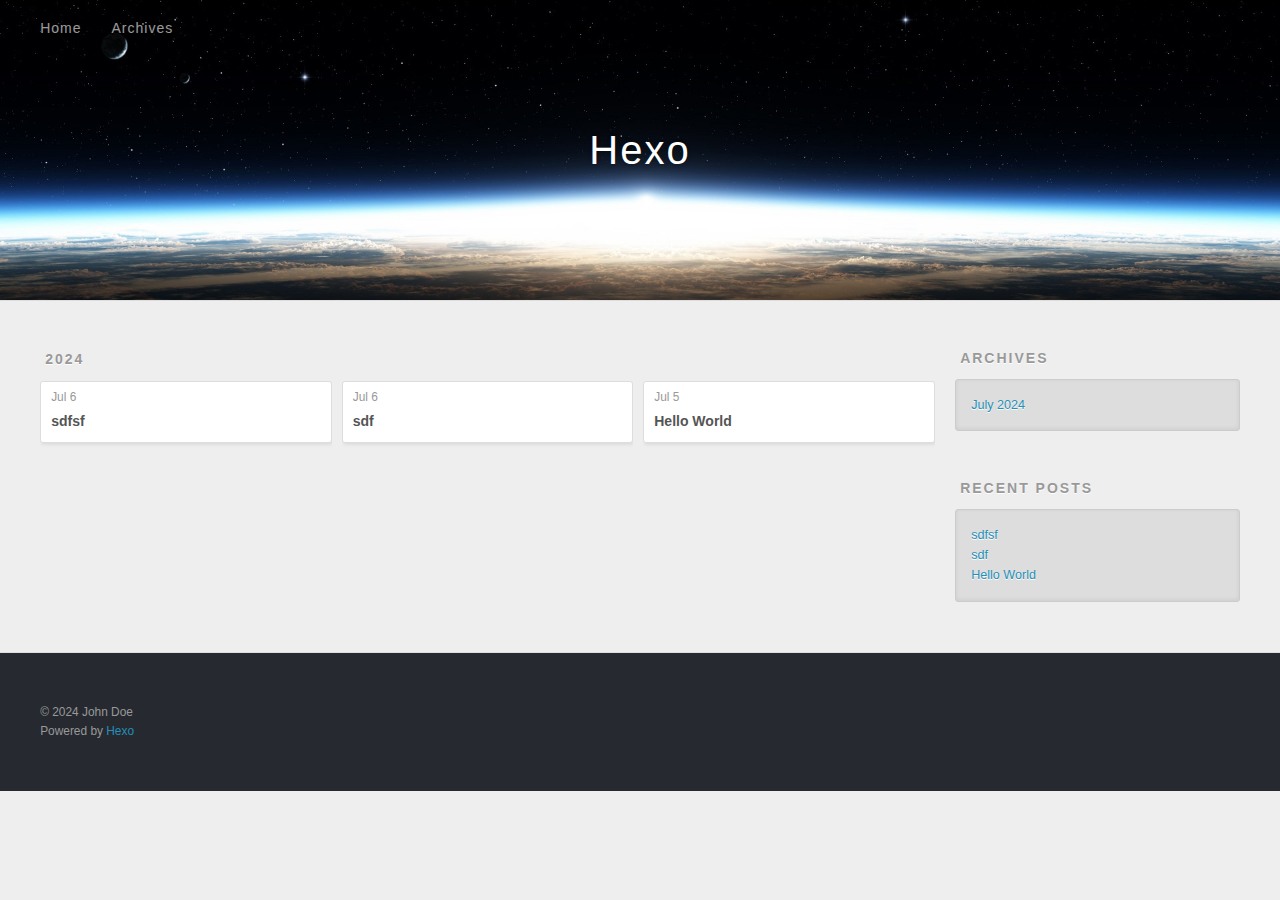
==== archives/index.html @ 90199f96 "Site updated: 2024-07-06 01:02:50" ====
<!DOCTYPE html>
<html>
<head>
  <meta charset="utf-8">
  
  
  <title>Archives | Hexo</title>
  <meta name="viewport" content="width=device-width, initial-scale=1, shrink-to-fit=no">
  <meta property="og:type" content="website">
<meta property="og:title" content="Hexo">
<meta property="og:url" content="http://example.com/archives/index.html">
<meta property="og:site_name" content="Hexo">
<meta property="og:locale" content="en_US">
<meta property="article:author" content="John Doe">
<meta name="twitter:card" content="summary">
  
    <link rel="alternate" href="/atom.xml" title="Hexo" type="application/atom+xml">
  
  
    <link rel="shortcut icon" href="/favicon.png">
  
  
  
<link rel="stylesheet" href="/css/style.css">

  
    
<link rel="stylesheet" href="/fancybox/jquery.fancybox.min.css">

  
  
<meta name="generator" content="Hexo 7.3.0"></head>

<body>
  <div id="container">
    <div id="wrap">
      <header id="header">
  <div id="banner"></div>
  <div id="header-outer" class="outer">
    <div id="header-title" class="inner">
      <h1 id="logo-wrap">
        <a href="/" id="logo">Hexo</a>
      </h1>
      
    </div>
    <div id="header-inner" class="inner">
      <nav id="main-nav">
        <a id="main-nav-toggle" class="nav-icon"><span class="fa fa-bars"></span></a>
        
          <a class="main-nav-link" href="/">Home</a>
        
          <a class="main-nav-link" href="/archives">Archives</a>
        
      </nav>
      <nav id="sub-nav">
        
        
          <a class="nav-icon" href="/atom.xml" title="RSS Feed"><span class="fa fa-rss"></span></a>
        
        <a class="nav-icon nav-search-btn" title="Search"><span class="fa fa-search"></span></a>
      </nav>
      <div id="search-form-wrap">
        <form action="//google.com/search" method="get" accept-charset="UTF-8" class="search-form"><input type="search" name="q" class="search-form-input" placeholder="Search"><button type="submit" class="search-form-submit">&#xF002;</button><input type="hidden" name="sitesearch" value="http://example.com"></form>
      </div>
    </div>
  </div>
</header>

      <div class="outer">
        <section id="main">
  
  
    
    
      
      
      <section class="archives-wrap">
        <div class="archive-year-wrap">
          <a href="/archives/2024" class="archive-year">2024</a>
        </div>
        <div class="archives">
    
    <article class="archive-article archive-type-post">
  <div class="archive-article-inner">
    <header class="archive-article-header">
      <a href="/2024/07/06/sdfsf/" class="archive-article-date">
  <time class="dt-published" datetime="2024-07-05T16:46:09.000Z" itemprop="datePublished">Jul 6</time>
</a>
      
  
    <h1 itemprop="name">
      <a class="archive-article-title" href="/2024/07/06/sdfsf/">sdfsf</a>
    </h1>
  

    </header>
  </div>
</article>
  
    
    
    <article class="archive-article archive-type-post">
  <div class="archive-article-inner">
    <header class="archive-article-header">
      <a href="/2024/07/06/sdf/" class="archive-article-date">
  <time class="dt-published" datetime="2024-07-05T16:42:40.000Z" itemprop="datePublished">Jul 6</time>
</a>
      
  
    <h1 itemprop="name">
      <a class="archive-article-title" href="/2024/07/06/sdf/">sdf</a>
    </h1>
  

    </header>
  </div>
</article>
  
    
    
    <article class="archive-article archive-type-post">
  <div class="archive-article-inner">
    <header class="archive-article-header">
      <a href="/2024/07/05/hello-world/" class="archive-article-date">
  <time class="dt-published" datetime="2024-07-05T07:44:45.317Z" itemprop="datePublished">Jul 5</time>
</a>
      
  
    <h1 itemprop="name">
      <a class="archive-article-title" href="/2024/07/05/hello-world/">Hello World</a>
    </h1>
  

    </header>
  </div>
</article>
  
  
    </div></section>
  


</section>
        
          <aside id="sidebar">
  
    

  
    

  
    
  
    
  <div class="widget-wrap">
    <h3 class="widget-title">Archives</h3>
    <div class="widget">
      <ul class="archive-list"><li class="archive-list-item"><a class="archive-list-link" href="/archives/2024/07/">July 2024</a></li></ul>
    </div>
  </div>


  
    
  <div class="widget-wrap">
    <h3 class="widget-title">Recent Posts</h3>
    <div class="widget">
      <ul>
        
          <li>
            <a href="/2024/07/06/sdfsf/">sdfsf</a>
          </li>
        
          <li>
            <a href="/2024/07/06/sdf/">sdf</a>
          </li>
        
          <li>
            <a href="/2024/07/05/hello-world/">Hello World</a>
          </li>
        
      </ul>
    </div>
  </div>

  
</aside>
        
      </div>
      <footer id="footer">
  
  <div class="outer">
    <div id="footer-info" class="inner">
      
      &copy; 2024 John Doe<br>
      Powered by <a href="https://hexo.io/" target="_blank">Hexo</a>
    </div>
  </div>
</footer>

    </div>
    <nav id="mobile-nav">
  
    <a href="/" class="mobile-nav-link">Home</a>
  
    <a href="/archives" class="mobile-nav-link">Archives</a>
  
</nav>
    


<script src="/js/jquery-3.6.4.min.js"></script>



  
<script src="/fancybox/jquery.fancybox.min.js"></script>




<script src="/js/script.js"></script>





  </div>
</body>
</html>
---- css/style.css ----
body {
  width: 100%;
}
body:before,
body:after {
  content: "";
  display: table;
}
body:after {
  clear: both;
}
html,
body,
div,
span,
applet,
object,
iframe,
h1,
h2,
h3,
h4,
h5,
h6,
p,
blockquote,
pre,
a,
abbr,
acronym,
address,
big,
cite,
code,
del,
dfn,
em,
img,
ins,
kbd,
q,
s,
samp,
small,
strike,
strong,
sub,
sup,
tt,
var,
dl,
dt,
dd,
ol,
ul,
li,
fieldset,
form,
label,
legend,
table,
caption,
tbody,
tfoot,
thead,
tr,
th,
td {
  margin: 0;
  padding: 0;
  border: 0;
  outline: 0;
  font-weight: inherit;
  font-style: inherit;
  font-family: inherit;
  font-size: 100%;
  vertical-align: baseline;
}
body {
  line-height: 1;
  color: #000;
  background: #fff;
}
ol,
ul {
  list-style: none;
}
table {
  border-collapse: separate;
  border-spacing: 0;
  vertical-align: middle;
}
caption,
th,
td {
  text-align: left;
  font-weight: normal;
  vertical-align: middle;
}
a img {
  border: none;
}
input,
button {
  margin: 0;
  padding: 0;
}
input::-moz-focus-inner,
button::-moz-focus-inner {
  border: 0;
  padding: 0;
}
html,
body,
#container {
  height: 100%;
}
body {
  background: #eee;
  font: 14px -apple-system, BlinkMacSystemFont, "Segoe UI", "Roboto", "Oxygen", "Ubuntu", "Cantarell", "Fira Sans", "Droid Sans", "Helvetica Neue", sans-serif;
  -webkit-text-size-adjust: 100%;
}
.outer {
  max-width: 1220px;
  margin: 0 auto;
  padding: 0 20px;
}
.outer:before,
.outer:after {
  content: "";
  display: table;
}
.outer:after {
  clear: both;
}
.inner {
  display: inline;
  float: left;
  width: 98.33333333333333%;
  margin: 0 0.833333333333333%;
}
.left,
.alignleft {
  float: left;
}
.right,
.alignright {
  float: right;
}
.clear {
  clear: both;
}
#container {
  position: relative;
}
.mobile-nav-on {
  overflow: hidden;
}
#wrap {
  height: 100%;
  width: 100%;
  position: absolute;
  top: 0;
  left: 0;
  -webkit-transition: 0.2s ease-out;
  -moz-transition: 0.2s ease-out;
  -ms-transition: 0.2s ease-out;
  transition: 0.2s ease-out;
  z-index: 1;
  background: #eee;
}
.mobile-nav-on #wrap {
  left: 280px;
}
@media screen and (min-width: 768px) {
  #main {
    display: inline;
    float: left;
    width: 73.33333333333333%;
    margin: 0 0.833333333333333%;
  }
}
.article-date,
.article-category-link,
.archive-year,
.widget-title {
  text-decoration: none;
  text-transform: uppercase;
  letter-spacing: 2px;
  color: #999;
  margin-bottom: 1em;
  margin-left: 5px;
  line-height: 1em;
  text-shadow: 0 1px #fff;
  font-weight: bold;
}
.article-inner,
.archive-article-inner {
  background: #fff;
  -webkit-box-shadow: 1px 2px 3px #ddd;
  box-shadow: 1px 2px 3px #ddd;
  border: 1px solid #ddd;
  border-radius: 3px;
}
.article-entry h1,
.widget h1 {
  font-size: 2em;
}
.article-entry h2,
.widget h2 {
  font-size: 1.5em;
}
.article-entry h3,
.widget h3 {
  font-size: 1.3em;
}
.article-entry h4,
.widget h4 {
  font-size: 1.2em;
}
.article-entry h5,
.widget h5 {
  font-size: 1em;
}
.article-entry h6,
.widget h6 {
  font-size: 1em;
  color: #999;
}
.article-entry hr,
.widget hr {
  border: 1px dashed #ddd;
}
.article-entry strong,
.widget strong {
  font-weight: bold;
}
.article-entry em,
.widget em,
.article-entry cite,
.widget cite {
  font-style: italic;
}
.article-entry sup,
.widget sup,
.article-entry sub,
.widget sub {
  font-size: 0.75em;
  line-height: 0;
  position: relative;
  vertical-align: baseline;
}
.article-entry sup,
.widget sup {
  top: -0.5em;
}
.article-entry sub,
.widget sub {
  bottom: -0.2em;
}
.article-entry small,
.widget small {
  font-size: 0.85em;
}
.article-entry acronym,
.widget acronym,
.article-entry abbr,
.widget abbr {
  border-bottom: 1px dotted;
}
.article-entry ul,
.widget ul,
.article-entry ol,
.widget ol,
.article-entry dl,
.widget dl {
  margin: 0 20px;
  line-height: 1.6em;
}
.article-entry ul ul,
.widget ul ul,
.article-entry ol ul,
.widget ol ul,
.article-entry ul ol,
.widget ul ol,
.article-entry ol ol,
.widget ol ol {
  margin-top: 0;
  margin-bottom: 0;
}
.article-entry ul,
.widget ul {
  list-style: disc;
}
.article-entry ol,
.widget ol {
  list-style: decimal;
}
.article-entry dt,
.widget dt {
  font-weight: bold;
}
#header {
  height: 300px;
  position: relative;
  border-bottom: 1px solid #ddd;
}
#header:before,
#header:after {
  content: "";
  position: absolute;
  left: 0;
  right: 0;
  height: 40px;
}
#header:before {
  top: 0;
  background: -webkit-linear-gradient(rgba(0,0,0,0.2), transparent);
  background: -moz-linear-gradient(rgba(0,0,0,0.2), transparent);
  background: -ms-linear-gradient(rgba(0,0,0,0.2), transparent);
  background: linear-gradient(rgba(0,0,0,0.2), transparent);
}
#header:after {
  bottom: 0;
  background: -webkit-linear-gradient(transparent, rgba(0,0,0,0.2));
  background: -moz-linear-gradient(transparent, rgba(0,0,0,0.2));
  background: -ms-linear-gradient(transparent, rgba(0,0,0,0.2));
  background: linear-gradient(transparent, rgba(0,0,0,0.2));
}
#header-outer {
  height: 100%;
  position: relative;
}
#header-inner {
  position: relative;
  overflow: hidden;
}
#banner {
  position: absolute;
  top: 0;
  left: 0;
  width: 100%;
  height: 100%;
  background: url("images/banner.jpg") center #000;
  background-size: cover;
  z-index: -1;
}
#header-title {
  text-align: center;
  height: 40px;
  position: absolute;
  top: 50%;
  left: 0;
  margin-top: -20px;
}
#logo,
#subtitle {
  text-decoration: none;
  color: #fff;
  font-weight: 300;
  text-shadow: 0 1px 4px rgba(0,0,0,0.3);
}
#logo {
  font-size: 40px;
  line-height: 40px;
  letter-spacing: 2px;
}
#subtitle {
  font-size: 16px;
  line-height: 16px;
  letter-spacing: 1px;
}
#subtitle-wrap {
  margin-top: 16px;
}
#main-nav {
  float: left;
  margin-left: -15px;
}
.nav-icon,
.main-nav-link {
  float: left;
  color: #fff;
  opacity: 0.6;
  text-decoration: none;
  text-shadow: 0 1px rgba(0,0,0,0.2);
  -webkit-transition: opacity 0.2s;
  -moz-transition: opacity 0.2s;
  -ms-transition: opacity 0.2s;
  transition: opacity 0.2s;
  display: block;
  padding: 20px 15px;
}
.nav-icon:hover,
.main-nav-link:hover {
  opacity: 1;
}
.nav-icon {
  text-align: center;
  font-size: 14px;
  width: 14px;
  height: 14px;
  padding: 20px 15px;
  position: relative;
  cursor: pointer;
}
.main-nav-link {
  font-weight: 300;
  letter-spacing: 1px;
}
@media screen and (max-width: 479px) {
  .main-nav-link {
    display: none;
  }
}
#main-nav-toggle {
  display: none;
}
@media screen and (max-width: 479px) {
  #main-nav-toggle {
    display: block;
  }
}
#sub-nav {
  float: right;
  margin-right: -15px;
}
#search-form-wrap {
  position: absolute;
  top: 15px;
  width: 150px;
  height: 30px;
  right: -150px;
  opacity: 0;
  -webkit-transition: 0.2s ease-out;
  -moz-transition: 0.2s ease-out;
  -ms-transition: 0.2s ease-out;
  transition: 0.2s ease-out;
}
#search-form-wrap.on {
  opacity: 1;
  right: 0;
}
@media screen and (max-width: 479px) {
  #search-form-wrap {
    width: 100%;
    right: -100%;
  }
}
.search-form {
  position: absolute;
  top: 0;
  left: 0;
  right: 0;
  background: #fff;
  padding: 5px 15px;
  border-radius: 15px;
  -webkit-box-shadow: 0 0 10px rgba(0,0,0,0.3);
  box-shadow: 0 0 10px rgba(0,0,0,0.3);
}
.search-form-input {
  border: none;
  background: none;
  color: #555;
  width: 100%;
  font: 13px -apple-system, BlinkMacSystemFont, "Segoe UI", "Roboto", "Oxygen", "Ubuntu", "Cantarell", "Fira Sans", "Droid Sans", "Helvetica Neue", sans-serif;
  outline: none;
}
.search-form-input::-webkit-search-results-decoration,
.search-form-input::-webkit-search-cancel-button {
  -webkit-appearance: none;
}
.search-form-submit {
  position: absolute;
  top: 50%;
  right: 10px;
  margin-top: -7px;
  font: 13px ForkAwesome;
  border: none;
  background: none;
  color: #bbb;
  cursor: pointer;
}
.search-form-submit:hover,
.search-form-submit:focus {
  color: #777;
}
.article {
  margin: 50px 0;
}
.article-inner {
  overflow: hidden;
}
.article-meta:before,
.article-meta:after {
  content: "";
  display: table;
}
.article-meta:after {
  clear: both;
}
.article-date {
  float: left;
}
.article-category {
  float: left;
  line-height: 1em;
  color: #ccc;
  text-shadow: 0 1px #fff;
  margin-left: 8px;
}
.article-category:before {
  content: "\2022";
}
.article-category-link {
  margin: 0 12px 1em;
}
.article-header {
  padding: 20px 20px 0;
}
.article-title {
  text-decoration: none;
  font-size: 2em;
  font-weight: bold;
  color: #555;
  line-height: 1.1em;
  -webkit-transition: color 0.2s;
  -moz-transition: color 0.2s;
  -ms-transition: color 0.2s;
  transition: color 0.2s;
}
a.article-title:hover {
  color: #258fb8;
}
.article-entry {
  color: #555;
  padding: 0 20px;
}
.article-entry:before,
.article-entry:after {
  content: "";
  display: table;
}
.article-entry:after {
  clear: both;
}
.article-entry p,
.article-entry table {
  line-height: 1.6em;
  margin: 1.6em 0;
}
.article-entry h1,
.article-entry h2,
.article-entry h3,
.article-entry h4,
.article-entry h5,
.article-entry h6 {
  font-weight: bold;
}
.article-entry h1,
.article-entry h2,
.article-entry h3,
.article-entry h4,
.article-entry h5,
.article-entry h6 {
  line-height: 1.1em;
  margin: 1.1em 0;
}
.article-entry a {
  color: #258fb8;
  text-decoration: none;
}
.article-entry a:hover {
  text-decoration: underline;
}
.article-entry ul,
.article-entry ol,
.article-entry dl {
  margin-top: 1.6em;
  margin-bottom: 1.6em;
}
.article-entry img,
.article-entry video {
  max-width: 100%;
  height: auto;
  display: block;
  margin: auto;
}
.article-entry iframe {
  border: none;
}
.article-entry table {
  width: 100%;
  border-collapse: collapse;
  border-spacing: 0;
}
.article-entry th {
  font-weight: bold;
  border-bottom: 3px solid #ddd;
  padding-bottom: 0.5em;
}
.article-entry td {
  border-bottom: 1px solid #ddd;
  padding: 10px 0;
}
.article-entry blockquote {
  font-family: Georgia, "Times New Roman", serif;
  margin: 1.6em 20px;
  text-align: center;
}
.article-entry blockquote footer {
  font-size: 14px;
  margin: 1.6em 0;
  font-family: -apple-system, BlinkMacSystemFont, "Segoe UI", "Roboto", "Oxygen", "Ubuntu", "Cantarell", "Fira Sans", "Droid Sans", "Helvetica Neue", sans-serif;
}
.article-entry blockquote footer cite:before {
  content: "—";
  padding: 0 0.5em;
}
.article-entry .pullquote {
  text-align: left;
  width: 45%;
  margin: 0;
}
.article-entry .pullquote.left {
  margin-left: 0.5em;
  margin-right: 1em;
}
.article-entry .pullquote.right {
  margin-right: 0.5em;
  margin-left: 1em;
}
.article-entry .caption {
  color: #999;
  display: block;
  font-size: 0.9em;
  margin-top: 0.5em;
  position: relative;
  text-align: center;
}
.article-entry .video-container {
  position: relative;
  padding-top: 56.25%;
  height: 0;
  overflow: hidden;
}
.article-entry .video-container iframe,
.article-entry .video-container object,
.article-entry .video-container embed {
  position: absolute;
  top: 0;
  left: 0;
  width: 100%;
  height: 100%;
  margin-top: 0;
}
.article-more-link a {
  display: inline-block;
  line-height: 1em;
  padding: 6px 15px;
  border-radius: 15px;
  background: #eee;
  color: #999;
  text-shadow: 0 1px #fff;
  text-decoration: none;
}
.article-more-link a:hover {
  background: #258fb8;
  color: #fff;
  text-decoration: none;
  text-shadow: 0 1px #1e7293;
}
.article-footer {
  font-size: 0.85em;
  line-height: 1.6em;
  border-top: 1px solid #ddd;
  padding-top: 1.6em;
  margin: 0 20px 20px;
}
.article-footer:before,
.article-footer:after {
  content: "";
  display: table;
}
.article-footer:after {
  clear: both;
}
.article-footer a {
  color: #999;
  text-decoration: none;
}
.article-footer a:hover {
  color: #555;
}
.article-tag-list-item {
  float: left;
  margin-right: 10px;
}
.article-tag-list-link:before {
  content: "#";
}
.article-comment-link {
  float: right;
}
.article-comment-link:before {
  padding-right: 8px;
}
.article-share-link {
  cursor: pointer;
  float: right;
  margin-left: 20px;
}
.article-share-link:before {
  padding-right: 6px;
}
#article-nav {
  position: relative;
}
#article-nav:before,
#article-nav:after {
  content: "";
  display: table;
}
#article-nav:after {
  clear: both;
}
@media screen and (min-width: 768px) {
  #article-nav {
    margin: 50px 0;
  }
  #article-nav:before {
    width: 8px;
    height: 8px;
    position: absolute;
    top: 50%;
    left: 50%;
    margin-top: -4px;
    margin-left: -4px;
    content: "";
    border-radius: 50%;
    background: #ddd;
    -webkit-box-shadow: 0 1px 2px #fff;
    box-shadow: 0 1px 2px #fff;
  }
}
.article-nav-link-wrap {
  text-decoration: none;
  text-shadow: 0 1px #fff;
  color: #999;
  -webkit-box-sizing: border-box;
  -moz-box-sizing: border-box;
  box-sizing: border-box;
  margin-top: 50px;
  text-align: center;
  display: block;
}
.article-nav-link-wrap:hover {
  color: #555;
}
@media screen and (min-width: 768px) {
  .article-nav-link-wrap {
    width: 50%;
    margin-top: 0;
  }
}
@media screen and (min-width: 768px) {
  #article-nav-newer {
    float: left;
    text-align: right;
    padding-right: 20px;
  }
}
@media screen and (min-width: 768px) {
  #article-nav-older {
    float: right;
    text-align: left;
    padding-left: 20px;
  }
}
.article-nav-caption {
  text-transform: uppercase;
  letter-spacing: 2px;
  color: #ddd;
  line-height: 1em;
  font-weight: bold;
}
#article-nav-newer .article-nav-caption {
  margin-right: -2px;
}
.article-nav-title {
  font-size: 0.85em;
  line-height: 1.6em;
  margin-top: 0.5em;
}
.article-share-box {
  position: absolute;
  display: none;
  background: #fff;
  -webkit-box-shadow: 1px 2px 10px rgba(0,0,0,0.2);
  box-shadow: 1px 2px 10px rgba(0,0,0,0.2);
  border-radius: 3px;
  margin-left: -145px;
  overflow: hidden;
  z-index: 1;
}
.article-share-box.on {
  display: block;
}
.article-share-input {
  width: 100%;
  background: none;
  -webkit-box-sizing: border-box;
  -moz-box-sizing: border-box;
  box-sizing: border-box;
  font: 14px -apple-system, BlinkMacSystemFont, "Segoe UI", "Roboto", "Oxygen", "Ubuntu", "Cantarell", "Fira Sans", "Droid Sans", "Helvetica Neue", sans-serif;
  padding: 0 15px;
  color: #555;
  outline: none;
  border: 1px solid #ddd;
  border-radius: 3px 3px 0 0;
  height: 36px;
  line-height: 36px;
}
.article-share-links {
  background: #eee;
}
.article-share-links:before,
.article-share-links:after {
  content: "";
  display: table;
}
.article-share-links:after {
  clear: both;
}
.article-share-twitter,
.article-share-facebook,
.article-share-pinterest,
.article-share-linkedin {
  width: 50px;
  height: 36px;
  display: block;
  float: left;
  position: relative;
  color: #999;
  text-shadow: 0 1px #fff;
}
.article-share-twitter:before,
.article-share-facebook:before,
.article-share-pinterest:before,
.article-share-linkedin:before {
  font-size: 20px;
  width: 20px;
  height: 20px;
  position: absolute;
  top: 50%;
  left: 50%;
  margin-top: -10px;
  margin-left: -10px;
  text-align: center;
}
.article-share-twitter:hover,
.article-share-facebook:hover,
.article-share-pinterest:hover,
.article-share-linkedin:hover {
  color: #fff;
}
.article-share-twitter:hover {
  background: #00aced;
  text-shadow: 0 1px #008abe;
}
.article-share-facebook:hover {
  background: #3b5998;
  text-shadow: 0 1px #2f477a;
}
.article-share-pinterest:hover {
  background: #cb2027;
  text-shadow: 0 1px #a21a1f;
}
.article-share-linkedin:hover {
  background: #0077b5;
  text-shadow: 0 1px #005f91;
}
.article-gallery {
  background: #000;
  position: relative;
}
.article-gallery-photos {
  position: relative;
  overflow: hidden;
}
.article-gallery-img {
  display: none;
  max-width: 100%;
}
.article-gallery-img:first-child {
  display: block;
}
.article-gallery-img.loaded {
  position: absolute;
  display: block;
}
.article-gallery-img img {
  display: block;
  max-width: 100%;
  margin: 0 auto;
}
#comments {
  background: #fff;
  -webkit-box-shadow: 1px 2px 3px #ddd;
  box-shadow: 1px 2px 3px #ddd;
  padding: 20px;
  border: 1px solid #ddd;
  border-radius: 3px;
  margin: 50px 0;
}
#comments a {
  color: #258fb8;
}
.archives-wrap {
  margin: 50px 0;
}
.archives:before,
.archives:after {
  content: "";
  display: table;
}
.archives:after {
  clear: both;
}
.archive-year-wrap {
  margin-bottom: 1em;
}
.archives {
  -webkit-column-gap: 10px;
  -moz-column-gap: 10px;
  column-gap: 10px;
}
@media screen and (min-width: 480px) and (max-width: 767px) {
  .archives {
    -webkit-column-count: 2;
    -moz-column-count: 2;
    column-count: 2;
  }
}
@media screen and (min-width: 768px) {
  .archives {
    -webkit-column-count: 3;
    -moz-column-count: 3;
    column-count: 3;
  }
}
.archive-article {
  -webkit-column-break-inside: avoid;
  page-break-inside: avoid;
  overflow: hidden;
  break-inside: avoid-column;
}
.archive-article-inner {
  padding: 10px;
  margin-bottom: 15px;
}
.archive-article-title {
  text-decoration: none;
  font-weight: bold;
  color: #555;
  -webkit-transition: color 0.2s;
  -moz-transition: color 0.2s;
  -ms-transition: color 0.2s;
  transition: color 0.2s;
  line-height: 1.6em;
}
.archive-article-title:hover {
  color: #258fb8;
}
.archive-article-footer {
  margin-top: 1em;
}
.archive-article-date {
  color: #999;
  text-decoration: none;
  font-size: 0.85em;
  line-height: 1em;
  margin-bottom: 0.5em;
  display: block;
}
#page-nav {
  margin: 50px auto;
  background: #fff;
  -webkit-box-shadow: 1px 2px 3px #ddd;
  box-shadow: 1px 2px 3px #ddd;
  border: 1px solid #ddd;
  border-radius: 3px;
  text-align: center;
  color: #999;
  overflow: hidden;
}
#page-nav:before,
#page-nav:after {
  content: "";
  display: table;
}
#page-nav:after {
  clear: both;
}
#page-nav a,
#page-nav span {
  padding: 10px 20px;
  line-height: 1;
  height: 2ex;
}
#page-nav a {
  color: #999;
  text-decoration: none;
}
#page-nav a:hover {
  background: #999;
  color: #fff;
}
#page-nav .prev {
  float: left;
}
#page-nav .next {
  float: right;
}
#page-nav .page-number {
  display: inline-block;
}
@media screen and (max-width: 479px) {
  #page-nav .page-number {
    display: none;
  }
}
#page-nav .current {
  color: #555;
  font-weight: bold;
}
#page-nav .space {
  color: #ddd;
}
#footer {
  background: #262a30;
  padding: 50px 0;
  border-top: 1px solid #ddd;
  color: #999;
}
#footer a {
  color: #258fb8;
  text-decoration: none;
}
#footer a:hover {
  text-decoration: underline;
}
#footer-info {
  line-height: 1.6em;
  font-size: 0.85em;
}
.article-entry pre,
.article-entry .highlight {
  background: #2d2d2d;
  margin: 0 -20px;
  padding: 15px 20px;
  border-style: solid;
  border-color: #ddd;
  border-width: 1px 0;
  overflow: auto;
  color: #ccc;
  line-height: 22.400000000000002px;
}
.article-entry .highlight .gutter pre,
.article-entry .gist .gist-file .gist-data .line-numbers {
  color: #666;
  font-size: 0.85em;
}
.article-entry pre,
.article-entry code {
  font-family: "Source Code Pro", Consolas, Monaco, Menlo, Consolas, monospace;
}
.article-entry code {
  background: #eee;
  text-shadow: 0 1px #fff;
  padding: 0 0.3em;
}
.article-entry pre code {
  background: none;
  text-shadow: none;
  padding: 0;
}
.article-entry .highlight pre {
  border: none;
  margin: 0;
  padding: 0;
}
.article-entry .highlight table {
  margin: 0;
  width: auto;
}
.article-entry .highlight td {
  border: none;
  padding: 0;
}
.article-entry .highlight figcaption {
  font-size: 0.85em;
  color: #999;
  line-height: 1em;
  margin-bottom: 1em;
}
.article-entry .highlight figcaption:before,
.article-entry .highlight figcaption:after {
  content: "";
  display: table;
}
.article-entry .highlight figcaption:after {
  clear: both;
}
.article-entry .highlight figcaption a {
  float: right;
}
.article-entry .highlight .gutter {
  -moz-user-select: none;
  -ms-user-select: none;
  -webkit-user-select: none;
  -webkit-user-select: none;
  -moz-user-select: none;
  -ms-user-select: none;
  user-select: none;
}
.article-entry .highlight .gutter pre {
  text-align: right;
  padding-right: 20px;
}
.article-entry .highlight .line {
  height: 22.400000000000002px;
}
.article-entry .highlight .line.marked {
  background: #515151;
}
.article-entry .gist {
  margin: 0 -20px;
  border-style: solid;
  border-color: #ddd;
  border-width: 1px 0;
  background: #2d2d2d;
  padding: 15px 20px 15px 0;
}
.article-entry .gist .gist-file {
  border: none;
  font-family: "Source Code Pro", Consolas, Monaco, Menlo, Consolas, monospace;
  margin: 0;
}
.article-entry .gist .gist-file .gist-data {
  background: none;
  border: none;
}
.article-entry .gist .gist-file .gist-data .line-numbers {
  background: none;
  border: none;
  padding: 0 20px 0 0;
}
.article-entry .gist .gist-file .gist-data .line-data {
  padding: 0 !important;
}
.article-entry .gist .gist-file .highlight {
  margin: 0;
  padding: 0;
  border: none;
}
.article-entry .gist .gist-file .gist-meta {
  background: #2d2d2d;
  color: #999;
  font: 0.85em -apple-system, BlinkMacSystemFont, "Segoe UI", "Roboto", "Oxygen", "Ubuntu", "Cantarell", "Fira Sans", "Droid Sans", "Helvetica Neue", sans-serif;
  text-shadow: 0 0;
  padding: 0;
  margin-top: 1em;
  margin-left: 20px;
}
.article-entry .gist .gist-file .gist-meta a {
  color: #258fb8;
  font-weight: normal;
}
.article-entry .gist .gist-file .gist-meta a:hover {
  text-decoration: underline;
}
pre .comment,
pre .title {
  color: #999;
}
pre .variable,
pre .attribute,
pre .tag,
pre .regexp,
pre .ruby .constant,
pre .xml .tag .title,
pre .xml .pi,
pre .xml .doctype,
pre .html .doctype,
pre .css .id,
pre .css .class,
pre .css .pseudo {
  color: #f2777a;
}
pre .number,
pre .preprocessor,
pre .built_in,
pre .literal,
pre .params,
pre .constant {
  color: #f99157;
}
pre .class,
pre .ruby .class .title,
pre .css .rules .attribute {
  color: #9c9;
}
pre .string,
pre .value,
pre .inheritance,
pre .header,
pre .ruby .symbol,
pre .xml .cdata {
  color: #9c9;
}
pre .css .hexcolor {
  color: #6cc;
}
pre .function,
pre .python .decorator,
pre .python .title,
pre .ruby .function .title,
pre .ruby .title .keyword,
pre .perl .sub,
pre .javascript .title,
pre .coffeescript .title {
  color: #69c;
}
pre .keyword,
pre .javascript .function {
  color: #c9c;
}
@media screen and (max-width: 479px) {
  #mobile-nav {
    position: absolute;
    top: 0;
    left: 0;
    width: 280px;
    height: 100%;
    background: #191919;
    border-right: 1px solid #fff;
  }
}
@media screen and (max-width: 479px) {
  .mobile-nav-link {
    display: block;
    color: #999;
    text-decoration: none;
    padding: 15px 20px;
    font-weight: bold;
  }
  .mobile-nav-link:hover {
    color: #fff;
  }
}
@media screen and (min-width: 768px) {
  #sidebar {
    display: inline;
    float: left;
    width: 23.333333333333332%;
    margin: 0 0.833333333333333%;
  }
}
.widget-wrap {
  margin: 50px 0;
}
.widget {
  color: #777;
  text-shadow: 0 1px #fff;
  background: #ddd;
  -webkit-box-shadow: 0 -1px 4px #ccc inset;
  box-shadow: 0 -1px 4px #ccc inset;
  border: 1px solid #ccc;
  padding: 15px;
  border-radius: 3px;
}
.widget a {
  color: #258fb8;
  text-decoration: none;
}
.widget a:hover {
  text-decoration: underline;
}
.widget ul ul,
.widget ol ul,
.widget dl ul,
.widget ul ol,
.widget ol ol,
.widget dl ol,
.widget ul dl,
.widget ol dl,
.widget dl dl {
  margin-left: 15px;
  list-style: disc;
}
.widget {
  line-height: 1.6em;
  word-wrap: break-word;
  font-size: 0.9em;
}
.widget ul,
.widget ol {
  list-style: none;
  margin: 0;
}
.widget ul ul,
.widget ol ul,
.widget ul ol,
.widget ol ol {
  margin: 0 20px;
}
.widget ul ul,
.widget ol ul {
  list-style: disc;
}
.widget ul ol,
.widget ol ol {
  list-style: decimal;
}
.category-list-count,
.tag-list-count,
.archive-list-count {
  padding-left: 5px;
  color: #999;
  font-size: 0.85em;
}
.category-list-count:before,
.tag-list-count:before,
.archive-list-count:before {
  content: "(";
}
.category-list-count:after,
.tag-list-count:after,
.archive-list-count:after {
  content: ")";
}
.tagcloud a {
  margin-right: 5px;
  display: inline-block;
}
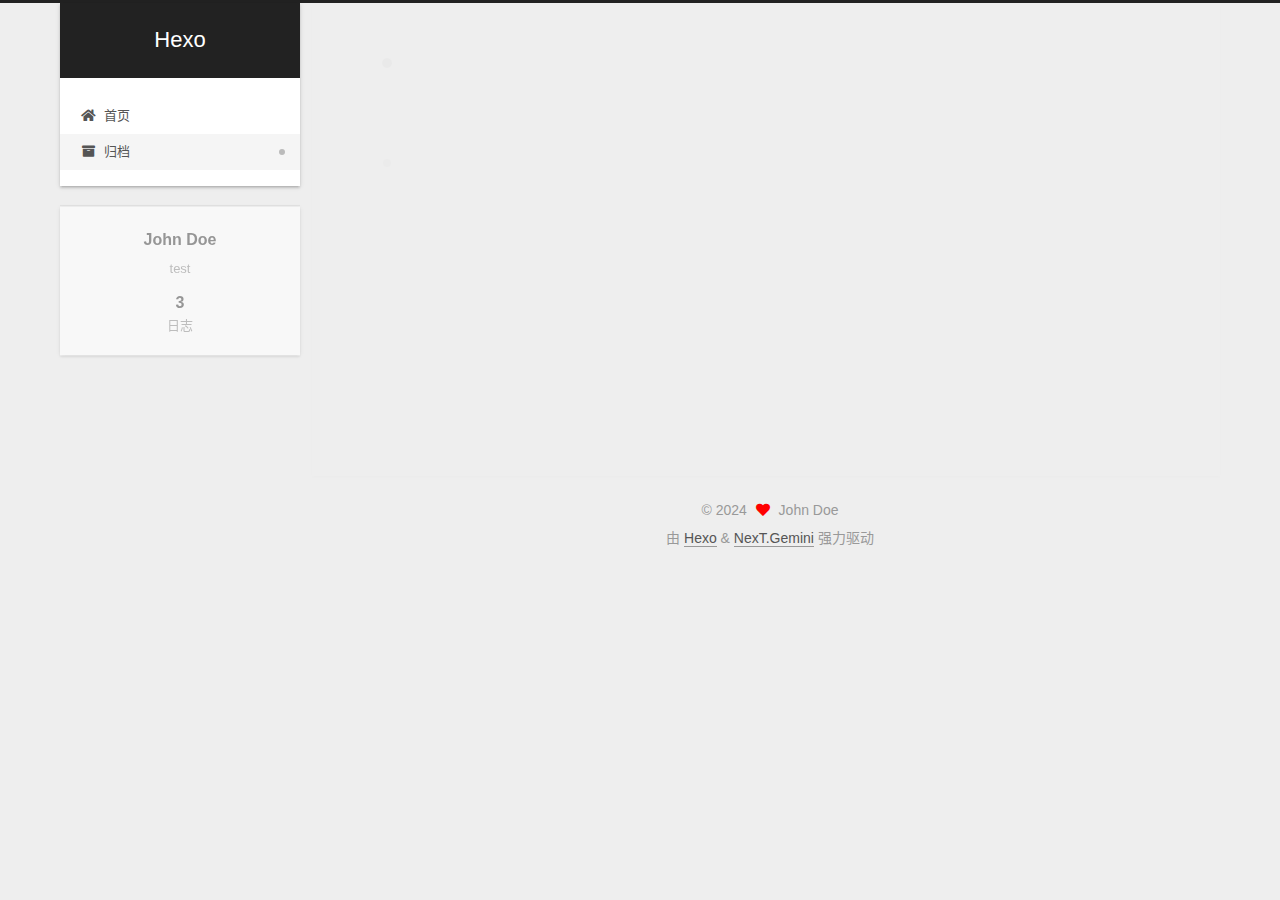
==== commit 2a015f52: "Site updated: 2024-07-06 02:09:06" ====
--- a/archives/index.html
+++ b/archives/index.html
@@ -1,231 +1,382 @@
 <!DOCTYPE html>
-<html>
+<html lang="zh-CN">
 <head>
-  <meta charset="utf-8">
-  
-  
-  <title>Archives | Hexo</title>
-  <meta name="viewport" content="width=device-width, initial-scale=1, shrink-to-fit=no">
-  <meta property="og:type" content="website">
+  <meta charset="UTF-8">
+<meta name="viewport" content="width=device-width, initial-scale=1, maximum-scale=2">
+<meta name="theme-color" content="#222">
+<meta name="generator" content="Hexo 7.3.0">
+  <link rel="apple-touch-icon" sizes="180x180" href="/images/apple-touch-icon-next.png">
+  <link rel="icon" type="image/png" sizes="32x32" href="/images/favicon-32x32-next.png">
+  <link rel="icon" type="image/png" sizes="16x16" href="/images/favicon-16x16-next.png">
+  <link rel="mask-icon" href="/images/logo.svg" color="#222">
+
+<link rel="stylesheet" href="/css/main.css">
+
+
+<link rel="stylesheet" href="/lib/font-awesome/css/all.min.css">
+
+<script id="hexo-configurations">
+    var NexT = window.NexT || {};
+    var CONFIG = {"hostname":"example.com","root":"/","scheme":"Gemini","version":"7.8.0","exturl":false,"sidebar":{"position":"left","display":"post","padding":18,"offset":12,"onmobile":false},"copycode":{"enable":false,"show_result":false,"style":null},"back2top":{"enable":true,"sidebar":false,"scrollpercent":false},"bookmark":{"enable":false,"color":"#222","save":"auto"},"fancybox":false,"mediumzoom":false,"lazyload":false,"pangu":false,"comments":{"style":"tabs","active":null,"storage":true,"lazyload":false,"nav":null},"algolia":{"hits":{"per_page":10},"labels":{"input_placeholder":"Search for Posts","hits_empty":"We didn't find any results for the search: ${query}","hits_stats":"${hits} results found in ${time} ms"}},"localsearch":{"enable":false,"trigger":"auto","top_n_per_article":1,"unescape":false,"preload":false},"motion":{"enable":true,"async":false,"transition":{"post_block":"fadeIn","post_header":"slideDownIn","post_body":"slideDownIn","coll_header":"slideLeftIn","sidebar":"slideUpIn"}}};
+  </script>
+
+  <meta name="description" content="test">
+<meta property="og:type" content="website">
 <meta property="og:title" content="Hexo">
 <meta property="og:url" content="http://example.com/archives/index.html">
 <meta property="og:site_name" content="Hexo">
-<meta property="og:locale" content="en_US">
+<meta property="og:description" content="test">
+<meta property="og:locale" content="zh_CN">
 <meta property="article:author" content="John Doe">
 <meta name="twitter:card" content="summary">
-  
-    <link rel="alternate" href="/atom.xml" title="Hexo" type="application/atom+xml">
-  
-  
-    <link rel="shortcut icon" href="/favicon.png">
-  
-  
-  
-<link rel="stylesheet" href="/css/style.css">
-
-  
+
+<link rel="canonical" href="http://example.com/archives/">
+
+
+<script id="page-configurations">
+  // https://hexo.io/docs/variables.html
+  CONFIG.page = {
+    sidebar: "",
+    isHome : false,
+    isPost : false,
+    lang   : 'zh-CN'
+  };
+</script>
+
+  <title>归档 | Hexo</title>
+  
+
+
+
+
+
+
+  <noscript>
+  <style>
+  .use-motion .brand,
+  .use-motion .menu-item,
+  .sidebar-inner,
+  .use-motion .post-block,
+  .use-motion .pagination,
+  .use-motion .comments,
+  .use-motion .post-header,
+  .use-motion .post-body,
+  .use-motion .collection-header { opacity: initial; }
+
+  .use-motion .site-title,
+  .use-motion .site-subtitle {
+    opacity: initial;
+    top: initial;
+  }
+
+  .use-motion .logo-line-before i { left: initial; }
+  .use-motion .logo-line-after i { right: initial; }
+  </style>
+</noscript>
+
+</head>
+
+<body itemscope itemtype="http://schema.org/WebPage">
+  <div class="container use-motion">
+    <div class="headband"></div>
+
+    <header class="header" itemscope itemtype="http://schema.org/WPHeader">
+      <div class="header-inner"><div class="site-brand-container">
+  <div class="site-nav-toggle">
+    <div class="toggle" aria-label="切换导航栏">
+      <span class="toggle-line toggle-line-first"></span>
+      <span class="toggle-line toggle-line-middle"></span>
+      <span class="toggle-line toggle-line-last"></span>
+    </div>
+  </div>
+
+  <div class="site-meta">
+
+    <a href="/" class="brand" rel="start">
+      <span class="logo-line-before"><i></i></span>
+      <h1 class="site-title">Hexo</h1>
+      <span class="logo-line-after"><i></i></span>
+    </a>
+  </div>
+
+  <div class="site-nav-right">
+    <div class="toggle popup-trigger">
+    </div>
+  </div>
+</div>
+
+
+
+
+<nav class="site-nav">
+  <ul id="menu" class="main-menu menu">
+        <li class="menu-item menu-item-home">
+
+    <a href="/" rel="section"><i class="fa fa-home fa-fw"></i>首页</a>
+
+  </li>
+        <li class="menu-item menu-item-archives">
+
+    <a href="/archives/" rel="section"><i class="fa fa-archive fa-fw"></i>归档</a>
+
+  </li>
+  </ul>
+</nav>
+
+
+
+
+</div>
+    </header>
+
     
-<link rel="stylesheet" href="/fancybox/jquery.fancybox.min.css">
-
-  
-  
-<meta name="generator" content="Hexo 7.3.0"></head>
-
-<body>
-  <div id="container">
-    <div id="wrap">
-      <header id="header">
-  <div id="banner"></div>
-  <div id="header-outer" class="outer">
-    <div id="header-title" class="inner">
-      <h1 id="logo-wrap">
-        <a href="/" id="logo">Hexo</a>
-      </h1>
+  <div class="back-to-top">
+    <i class="fa fa-arrow-up"></i>
+    <span>0%</span>
+  </div>
+
+
+    <main class="main">
+      <div class="main-inner">
+        <div class="content-wrap">
+          
+
+          <div class="content archive">
+            
+
+  
+  
+  
+  <div class="post-block">
+    <div class="posts-collapse">
+      <div class="collection-title">
+        <span class="collection-header">嗯..! 目前共计 3 篇日志。 继续努力。</span>
+      </div>
+
       
-    </div>
-    <div id="header-inner" class="inner">
-      <nav id="main-nav">
-        <a id="main-nav-toggle" class="nav-icon"><span class="fa fa-bars"></span></a>
+    <div class="collection-year">
+      <span class="collection-header">2024</span>
+    </div>
+
+  <article itemscope itemtype="http://schema.org/Article">
+    <header class="post-header">
+
+      <div class="post-meta">
+        <time itemprop="dateCreated"
+              datetime="2024-07-06T00:46:09+08:00"
+              content="2024-07-06">
+          07-06
+        </time>
+      </div>
+
+      <div class="post-title">
+          <a class="post-title-link" href="/2024/07/06/sdfsf/" itemprop="url">
+            <span itemprop="name">sdfsf</span>
+          </a>
+      </div>
+
+    </header>
+  </article>
+
+  <article itemscope itemtype="http://schema.org/Article">
+    <header class="post-header">
+
+      <div class="post-meta">
+        <time itemprop="dateCreated"
+              datetime="2024-07-06T00:42:40+08:00"
+              content="2024-07-06">
+          07-06
+        </time>
+      </div>
+
+      <div class="post-title">
+          <a class="post-title-link" href="/2024/07/06/sdf/" itemprop="url">
+            <span itemprop="name">sdf</span>
+          </a>
+      </div>
+
+    </header>
+  </article>
+
+  <article itemscope itemtype="http://schema.org/Article">
+    <header class="post-header">
+
+      <div class="post-meta">
+        <time itemprop="dateCreated"
+              datetime="2024-07-05T15:44:45+08:00"
+              content="2024-07-05">
+          07-05
+        </time>
+      </div>
+
+      <div class="post-title">
+          <a class="post-title-link" href="/2024/07/05/hello-world/" itemprop="url">
+            <span itemprop="name">Hello World</span>
+          </a>
+      </div>
+
+    </header>
+  </article>
+
+
+    </div>
+  </div>
+  
+  
+  
+
+  
+
+
+
+          </div>
+          
+
+<script>
+  window.addEventListener('tabs:register', () => {
+    let { activeClass } = CONFIG.comments;
+    if (CONFIG.comments.storage) {
+      activeClass = localStorage.getItem('comments_active') || activeClass;
+    }
+    if (activeClass) {
+      let activeTab = document.querySelector(`a[href="#comment-${activeClass}"]`);
+      if (activeTab) {
+        activeTab.click();
+      }
+    }
+  });
+  if (CONFIG.comments.storage) {
+    window.addEventListener('tabs:click', event => {
+      if (!event.target.matches('.tabs-comment .tab-content .tab-pane')) return;
+      let commentClass = event.target.classList[1];
+      localStorage.setItem('comments_active', commentClass);
+    });
+  }
+</script>
+
+        </div>
+          
+  
+  <div class="toggle sidebar-toggle">
+    <span class="toggle-line toggle-line-first"></span>
+    <span class="toggle-line toggle-line-middle"></span>
+    <span class="toggle-line toggle-line-last"></span>
+  </div>
+
+  <aside class="sidebar">
+    <div class="sidebar-inner">
+
+      <ul class="sidebar-nav motion-element">
+        <li class="sidebar-nav-toc">
+          文章目录
+        </li>
+        <li class="sidebar-nav-overview">
+          站点概览
+        </li>
+      </ul>
+
+      <!--noindex-->
+      <div class="post-toc-wrap sidebar-panel">
+      </div>
+      <!--/noindex-->
+
+      <div class="site-overview-wrap sidebar-panel">
+        <div class="site-author motion-element" itemprop="author" itemscope itemtype="http://schema.org/Person">
+  <p class="site-author-name" itemprop="name">John Doe</p>
+  <div class="site-description" itemprop="description">test</div>
+</div>
+<div class="site-state-wrap motion-element">
+  <nav class="site-state">
+      <div class="site-state-item site-state-posts">
+          <a href="/archives/">
         
-          <a class="main-nav-link" href="/">Home</a>
+          <span class="site-state-item-count">3</span>
+          <span class="site-state-item-name">日志</span>
+        </a>
+      </div>
+  </nav>
+</div>
+
+
+
+      </div>
+
+    </div>
+  </aside>
+  <div id="sidebar-dimmer"></div>
+
+
+      </div>
+    </main>
+
+    <footer class="footer">
+      <div class="footer-inner">
         
-          <a class="main-nav-link" href="/archives">Archives</a>
+
         
-      </nav>
-      <nav id="sub-nav">
+
+<div class="copyright">
+  
+  &copy; 
+  <span itemprop="copyrightYear">2024</span>
+  <span class="with-love">
+    <i class="fa fa-heart"></i>
+  </span>
+  <span class="author" itemprop="copyrightHolder">John Doe</span>
+</div>
+  <div class="powered-by">由 <a href="https://hexo.io/" class="theme-link" rel="noopener" target="_blank">Hexo</a> & <a href="https://theme-next.org/" class="theme-link" rel="noopener" target="_blank">NexT.Gemini</a> 强力驱动
+  </div>
+
         
-        
-          <a class="nav-icon" href="/atom.xml" title="RSS Feed"><span class="fa fa-rss"></span></a>
-        
-        <a class="nav-icon nav-search-btn" title="Search"><span class="fa fa-search"></span></a>
-      </nav>
-      <div id="search-form-wrap">
-        <form action="//google.com/search" method="get" accept-charset="UTF-8" class="search-form"><input type="search" name="q" class="search-form-input" placeholder="Search"><button type="submit" class="search-form-submit">&#xF002;</button><input type="hidden" name="sitesearch" value="http://example.com"></form>
-      </div>
-    </div>
-  </div>
-</header>
-
-      <div class="outer">
-        <section id="main">
-  
-  
-    
-    
-      
-      
-      <section class="archives-wrap">
-        <div class="archive-year-wrap">
-          <a href="/archives/2024" class="archive-year">2024</a>
-        </div>
-        <div class="archives">
-    
-    <article class="archive-article archive-type-post">
-  <div class="archive-article-inner">
-    <header class="archive-article-header">
-      <a href="/2024/07/06/sdfsf/" class="archive-article-date">
-  <time class="dt-published" datetime="2024-07-05T16:46:09.000Z" itemprop="datePublished">Jul 6</time>
-</a>
-      
-  
-    <h1 itemprop="name">
-      <a class="archive-article-title" href="/2024/07/06/sdfsf/">sdfsf</a>
-    </h1>
-  
-
-    </header>
-  </div>
-</article>
-  
-    
-    
-    <article class="archive-article archive-type-post">
-  <div class="archive-article-inner">
-    <header class="archive-article-header">
-      <a href="/2024/07/06/sdf/" class="archive-article-date">
-  <time class="dt-published" datetime="2024-07-05T16:42:40.000Z" itemprop="datePublished">Jul 6</time>
-</a>
-      
-  
-    <h1 itemprop="name">
-      <a class="archive-article-title" href="/2024/07/06/sdf/">sdf</a>
-    </h1>
-  
-
-    </header>
-  </div>
-</article>
-  
-    
-    
-    <article class="archive-article archive-type-post">
-  <div class="archive-article-inner">
-    <header class="archive-article-header">
-      <a href="/2024/07/05/hello-world/" class="archive-article-date">
-  <time class="dt-published" datetime="2024-07-05T07:44:45.317Z" itemprop="datePublished">Jul 5</time>
-</a>
-      
-  
-    <h1 itemprop="name">
-      <a class="archive-article-title" href="/2024/07/05/hello-world/">Hello World</a>
-    </h1>
-  
-
-    </header>
-  </div>
-</article>
-  
-  
-    </div></section>
-  
-
-
-</section>
-        
-          <aside id="sidebar">
-  
-    
-
-  
-    
-
-  
-    
-  
-    
-  <div class="widget-wrap">
-    <h3 class="widget-title">Archives</h3>
-    <div class="widget">
-      <ul class="archive-list"><li class="archive-list-item"><a class="archive-list-link" href="/archives/2024/07/">July 2024</a></li></ul>
-    </div>
-  </div>
-
-
-  
-    
-  <div class="widget-wrap">
-    <h3 class="widget-title">Recent Posts</h3>
-    <div class="widget">
-      <ul>
-        
-          <li>
-            <a href="/2024/07/06/sdfsf/">sdfsf</a>
-          </li>
-        
-          <li>
-            <a href="/2024/07/06/sdf/">sdf</a>
-          </li>
-        
-          <li>
-            <a href="/2024/07/05/hello-world/">Hello World</a>
-          </li>
-        
-      </ul>
-    </div>
-  </div>
-
-  
-</aside>
-        
-      </div>
-      <footer id="footer">
-  
-  <div class="outer">
-    <div id="footer-info" class="inner">
-      
-      &copy; 2024 John Doe<br>
-      Powered by <a href="https://hexo.io/" target="_blank">Hexo</a>
-    </div>
-  </div>
-</footer>
-
-    </div>
-    <nav id="mobile-nav">
-  
-    <a href="/" class="mobile-nav-link">Home</a>
-  
-    <a href="/archives" class="mobile-nav-link">Archives</a>
-  
-</nav>
-    
-
-
-<script src="/js/jquery-3.6.4.min.js"></script>
-
-
-
-  
-<script src="/fancybox/jquery.fancybox.min.js"></script>
-
-
-
-
-<script src="/js/script.js"></script>
-
-
-
-
-
-  </div>
+
+
+
+
+
+
+
+
+      </div>
+    </footer>
+  </div>
+
+  
+  <script src="/lib/anime.min.js"></script>
+  <script src="/lib/velocity/velocity.min.js"></script>
+  <script src="/lib/velocity/velocity.ui.min.js"></script>
+
+<script src="/js/utils.js"></script>
+
+<script src="/js/motion.js"></script>
+
+
+<script src="/js/schemes/pisces.js"></script>
+
+
+<script src="/js/next-boot.js"></script>
+
+
+
+
+  
+
+
+
+
+
+
+
+
+
+
+
+
+
+
+
+  
+
+  
+
 </body>
-</html>+</html>
--- a/css/main.css
+++ b/css/main.css
@@ -0,0 +1,2565 @@
+:root {
+  --body-bg-color: #eee;
+  --content-bg-color: #fff;
+  --card-bg-color: #f5f5f5;
+  --text-color: #555;
+  --blockquote-color: #666;
+  --link-color: #555;
+  --link-hover-color: #222;
+  --brand-color: #fff;
+  --brand-hover-color: #fff;
+  --table-row-odd-bg-color: #f9f9f9;
+  --table-row-hover-bg-color: #f5f5f5;
+  --menu-item-bg-color: #f5f5f5;
+  --btn-default-bg: #fff;
+  --btn-default-color: #555;
+  --btn-default-border-color: #555;
+  --btn-default-hover-bg: #222;
+  --btn-default-hover-color: #fff;
+  --btn-default-hover-border-color: #222;
+}
+html {
+  line-height: 1.15; /* 1 */
+  -webkit-text-size-adjust: 100%; /* 2 */
+}
+body {
+  margin: 0;
+}
+main {
+  display: block;
+}
+h1 {
+  font-size: 2em;
+  margin: 0.67em 0;
+}
+hr {
+  box-sizing: content-box; /* 1 */
+  height: 0; /* 1 */
+  overflow: visible; /* 2 */
+}
+pre {
+  font-family: monospace, monospace; /* 1 */
+  font-size: 1em; /* 2 */
+}
+a {
+  background: transparent;
+}
+abbr[title] {
+  border-bottom: none; /* 1 */
+  text-decoration: underline; /* 2 */
+  text-decoration: underline dotted; /* 2 */
+}
+b,
+strong {
+  font-weight: bolder;
+}
+code,
+kbd,
+samp {
+  font-family: monospace, monospace; /* 1 */
+  font-size: 1em; /* 2 */
+}
+small {
+  font-size: 80%;
+}
+sub,
+sup {
+  font-size: 75%;
+  line-height: 0;
+  position: relative;
+  vertical-align: baseline;
+}
+sub {
+  bottom: -0.25em;
+}
+sup {
+  top: -0.5em;
+}
+img {
+  border-style: none;
+}
+button,
+input,
+optgroup,
+select,
+textarea {
+  font-family: inherit; /* 1 */
+  font-size: 100%; /* 1 */
+  line-height: 1.15; /* 1 */
+  margin: 0; /* 2 */
+}
+button,
+input {
+/* 1 */
+  overflow: visible;
+}
+button,
+select {
+/* 1 */
+  text-transform: none;
+}
+button,
+[type='button'],
+[type='reset'],
+[type='submit'] {
+  -webkit-appearance: button;
+}
+button::-moz-focus-inner,
+[type='button']::-moz-focus-inner,
+[type='reset']::-moz-focus-inner,
+[type='submit']::-moz-focus-inner {
+  border-style: none;
+  padding: 0;
+}
+button:-moz-focusring,
+[type='button']:-moz-focusring,
+[type='reset']:-moz-focusring,
+[type='submit']:-moz-focusring {
+  outline: 1px dotted ButtonText;
+}
+fieldset {
+  padding: 0.35em 0.75em 0.625em;
+}
+legend {
+  box-sizing: border-box; /* 1 */
+  color: inherit; /* 2 */
+  display: table; /* 1 */
+  max-width: 100%; /* 1 */
+  padding: 0; /* 3 */
+  white-space: normal; /* 1 */
+}
+progress {
+  vertical-align: baseline;
+}
+textarea {
+  overflow: auto;
+}
+[type='checkbox'],
+[type='radio'] {
+  box-sizing: border-box; /* 1 */
+  padding: 0; /* 2 */
+}
+[type='number']::-webkit-inner-spin-button,
+[type='number']::-webkit-outer-spin-button {
+  height: auto;
+}
+[type='search'] {
+  outline-offset: -2px; /* 2 */
+  -webkit-appearance: textfield; /* 1 */
+}
+[type='search']::-webkit-search-decoration {
+  -webkit-appearance: none;
+}
+::-webkit-file-upload-button {
+  font: inherit; /* 2 */
+  -webkit-appearance: button; /* 1 */
+}
+details {
+  display: block;
+}
+summary {
+  display: list-item;
+}
+template {
+  display: none;
+}
+[hidden] {
+  display: none;
+}
+::selection {
+  background: #262a30;
+  color: #eee;
+}
+html,
+body {
+  height: 100%;
+}
+body {
+  background: var(--body-bg-color);
+  color: var(--text-color);
+  font-family: 'Lato', "PingFang SC", "Microsoft YaHei", sans-serif;
+  font-size: 1em;
+  line-height: 2;
+}
+@media (max-width: 991px) {
+  body {
+    padding-left: 0 !important;
+    padding-right: 0 !important;
+  }
+}
+h1,
+h2,
+h3,
+h4,
+h5,
+h6 {
+  font-family: 'Lato', "PingFang SC", "Microsoft YaHei", sans-serif;
+  font-weight: bold;
+  line-height: 1.5;
+  margin: 20px 0 15px;
+}
+h1 {
+  font-size: 1.5em;
+}
+h2 {
+  font-size: 1.375em;
+}
+h3 {
+  font-size: 1.25em;
+}
+h4 {
+  font-size: 1.125em;
+}
+h5 {
+  font-size: 1em;
+}
+h6 {
+  font-size: 0.875em;
+}
+p {
+  margin: 0 0 20px 0;
+}
+a,
+span.exturl {
+  border-bottom: 1px solid #999;
+  color: var(--link-color);
+  outline: 0;
+  text-decoration: none;
+  overflow-wrap: break-word;
+  word-wrap: break-word;
+  cursor: pointer;
+}
+a:hover,
+span.exturl:hover {
+  border-bottom-color: var(--link-hover-color);
+  color: var(--link-hover-color);
+}
+iframe,
+img,
+video {
+  display: block;
+  margin-left: auto;
+  margin-right: auto;
+  max-width: 100%;
+}
+hr {
+  background-image: repeating-linear-gradient(-45deg, #ddd, #ddd 4px, transparent 4px, transparent 8px);
+  border: 0;
+  height: 3px;
+  margin: 40px 0;
+}
+blockquote {
+  border-left: 4px solid #ddd;
+  color: var(--blockquote-color);
+  margin: 0;
+  padding: 0 15px;
+}
+blockquote cite::before {
+  content: '-';
+  padding: 0 5px;
+}
+dt {
+  font-weight: bold;
+}
+dd {
+  margin: 0;
+  padding: 0;
+}
+kbd {
+  background-color: #f5f5f5;
+  background-image: linear-gradient(#eee, #fff, #eee);
+  border: 1px solid #ccc;
+  border-radius: 0.2em;
+  box-shadow: 0.1em 0.1em 0.2em rgba(0,0,0,0.1);
+  color: #555;
+  font-family: inherit;
+  padding: 0.1em 0.3em;
+  white-space: nowrap;
+}
+.table-container {
+  overflow: auto;
+}
+table {
+  border-collapse: collapse;
+  border-spacing: 0;
+  font-size: 0.875em;
+  margin: 0 0 20px 0;
+  width: 100%;
+}
+tbody tr:nth-of-type(odd) {
+  background: var(--table-row-odd-bg-color);
+}
+tbody tr:hover {
+  background: var(--table-row-hover-bg-color);
+}
+caption,
+th,
+td {
+  font-weight: normal;
+  padding: 8px;
+  vertical-align: middle;
+}
+th,
+td {
+  border: 1px solid #ddd;
+  border-bottom: 3px solid #ddd;
+}
+th {
+  font-weight: 700;
+  padding-bottom: 10px;
+}
+td {
+  border-bottom-width: 1px;
+}
+.btn {
+  background: var(--btn-default-bg);
+  border: 2px solid var(--btn-default-border-color);
+  border-radius: 2px;
+  color: var(--btn-default-color);
+  display: inline-block;
+  font-size: 0.875em;
+  line-height: 2;
+  padding: 0 20px;
+  text-decoration: none;
+  transition-property: background-color;
+  transition-delay: 0s;
+  transition-duration: 0.2s;
+  transition-timing-function: ease-in-out;
+}
+.btn:hover {
+  background: var(--btn-default-hover-bg);
+  border-color: var(--btn-default-hover-border-color);
+  color: var(--btn-default-hover-color);
+}
+.btn + .btn {
+  margin: 0 0 8px 8px;
+}
+.btn .fa-fw {
+  text-align: left;
+  width: 1.285714285714286em;
+}
+.toggle {
+  line-height: 0;
+}
+.toggle .toggle-line {
+  background: #fff;
+  display: inline-block;
+  height: 2px;
+  left: 0;
+  position: relative;
+  top: 0;
+  transition: all 0.4s;
+  vertical-align: top;
+  width: 100%;
+}
+.toggle .toggle-line:not(:first-child) {
+  margin-top: 3px;
+}
+.toggle.toggle-arrow .toggle-line-first {
+  left: 50%;
+  top: 2px;
+  transform: rotate(45deg);
+  width: 50%;
+}
+.toggle.toggle-arrow .toggle-line-middle {
+  left: 2px;
+  width: 90%;
+}
+.toggle.toggle-arrow .toggle-line-last {
+  left: 50%;
+  top: -2px;
+  transform: rotate(-45deg);
+  width: 50%;
+}
+.toggle.toggle-close .toggle-line-first {
+  transform: rotate(-45deg);
+  top: 5px;
+}
+.toggle.toggle-close .toggle-line-middle {
+  opacity: 0;
+}
+.toggle.toggle-close .toggle-line-last {
+  transform: rotate(45deg);
+  top: -5px;
+}
+.highlight,
+pre {
+  background: #f7f7f7;
+  color: #4d4d4c;
+  line-height: 1.6;
+  margin: 0 auto 20px;
+}
+pre,
+code {
+  font-family: consolas, Menlo, monospace, "PingFang SC", "Microsoft YaHei";
+}
+code {
+  background: #eee;
+  border-radius: 3px;
+  color: #555;
+  padding: 2px 4px;
+  overflow-wrap: break-word;
+  word-wrap: break-word;
+}
+.highlight *::selection {
+  background: #d6d6d6;
+}
+.highlight pre {
+  border: 0;
+  margin: 0;
+  padding: 10px 0;
+}
+.highlight table {
+  border: 0;
+  margin: 0;
+  width: auto;
+}
+.highlight td {
+  border: 0;
+  padding: 0;
+}
+.highlight figcaption {
+  background: #eff2f3;
+  color: #4d4d4c;
+  display: flex;
+  font-size: 0.875em;
+  justify-content: space-between;
+  line-height: 1.2;
+  padding: 0.5em;
+}
+.highlight figcaption a {
+  color: #4d4d4c;
+}
+.highlight figcaption a:hover {
+  border-bottom-color: #4d4d4c;
+}
+.highlight .gutter {
+  -moz-user-select: none;
+  -ms-user-select: none;
+  -webkit-user-select: none;
+  user-select: none;
+}
+.highlight .gutter pre {
+  background: #eff2f3;
+  color: #869194;
+  padding-left: 10px;
+  padding-right: 10px;
+  text-align: right;
+}
+.highlight .code pre {
+  background: #f7f7f7;
+  padding-left: 10px;
+  width: 100%;
+}
+.gist table {
+  width: auto;
+}
+.gist table td {
+  border: 0;
+}
+pre {
+  overflow: auto;
+  padding: 10px;
+}
+pre code {
+  background: none;
+  color: #4d4d4c;
+  font-size: 0.875em;
+  padding: 0;
+  text-shadow: none;
+}
+pre .deletion {
+  background: #fdd;
+}
+pre .addition {
+  background: #dfd;
+}
+pre .meta {
+  color: #eab700;
+  -moz-user-select: none;
+  -ms-user-select: none;
+  -webkit-user-select: none;
+  user-select: none;
+}
+pre .comment {
+  color: #8e908c;
+}
+pre .variable,
+pre .attribute,
+pre .tag,
+pre .name,
+pre .regexp,
+pre .ruby .constant,
+pre .xml .tag .title,
+pre .xml .pi,
+pre .xml .doctype,
+pre .html .doctype,
+pre .css .id,
+pre .css .class,
+pre .css .pseudo {
+  color: #c82829;
+}
+pre .number,
+pre .preprocessor,
+pre .built_in,
+pre .builtin-name,
+pre .literal,
+pre .params,
+pre .constant,
+pre .command {
+  color: #f5871f;
+}
+pre .ruby .class .title,
+pre .css .rules .attribute,
+pre .string,
+pre .symbol,
+pre .value,
+pre .inheritance,
+pre .header,
+pre .ruby .symbol,
+pre .xml .cdata,
+pre .special,
+pre .formula {
+  color: #718c00;
+}
+pre .title,
+pre .css .hexcolor {
+  color: #3e999f;
+}
+pre .function,
+pre .python .decorator,
+pre .python .title,
+pre .ruby .function .title,
+pre .ruby .title .keyword,
+pre .perl .sub,
+pre .javascript .title,
+pre .coffeescript .title {
+  color: #4271ae;
+}
+pre .keyword,
+pre .javascript .function {
+  color: #8959a8;
+}
+.blockquote-center {
+  border-left: none;
+  margin: 40px 0;
+  padding: 0;
+  position: relative;
+  text-align: center;
+}
+.blockquote-center .fa {
+  display: block;
+  opacity: 0.6;
+  position: absolute;
+  width: 100%;
+}
+.blockquote-center .fa-quote-left {
+  border-top: 1px solid #ccc;
+  text-align: left;
+  top: -20px;
+}
+.blockquote-center .fa-quote-right {
+  border-bottom: 1px solid #ccc;
+  text-align: right;
+  bottom: -20px;
+}
+.blockquote-center p,
+.blockquote-center div {
+  text-align: center;
+}
+.post-body .group-picture img {
+  margin: 0 auto;
+  padding: 0 3px;
+}
+.group-picture-row {
+  margin-bottom: 6px;
+  overflow: hidden;
+}
+.group-picture-column {
+  float: left;
+  margin-bottom: 10px;
+}
+.post-body .label {
+  color: #555;
+  display: inline;
+  padding: 0 2px;
+}
+.post-body .label.default {
+  background: #f0f0f0;
+}
+.post-body .label.primary {
+  background: #efe6f7;
+}
+.post-body .label.info {
+  background: #e5f2f8;
+}
+.post-body .label.success {
+  background: #e7f4e9;
+}
+.post-body .label.warning {
+  background: #fcf6e1;
+}
+.post-body .label.danger {
+  background: #fae8eb;
+}
+.post-body .tabs {
+  margin-bottom: 20px;
+}
+.post-body .tabs,
+.tabs-comment {
+  display: block;
+  padding-top: 10px;
+  position: relative;
+}
+.post-body .tabs ul.nav-tabs,
+.tabs-comment ul.nav-tabs {
+  display: flex;
+  flex-wrap: wrap;
+  margin: 0;
+  margin-bottom: -1px;
+  padding: 0;
+}
+@media (max-width: 413px) {
+  .post-body .tabs ul.nav-tabs,
+  .tabs-comment ul.nav-tabs {
+    display: block;
+    margin-bottom: 5px;
+  }
+}
+.post-body .tabs ul.nav-tabs li.tab,
+.tabs-comment ul.nav-tabs li.tab {
+  border-bottom: 1px solid #ddd;
+  border-left: 1px solid transparent;
+  border-right: 1px solid transparent;
+  border-top: 3px solid transparent;
+  flex-grow: 1;
+  list-style-type: none;
+  border-radius: 0 0 0 0;
+}
+@media (max-width: 413px) {
+  .post-body .tabs ul.nav-tabs li.tab,
+  .tabs-comment ul.nav-tabs li.tab {
+    border-bottom: 1px solid transparent;
+    border-left: 3px solid transparent;
+    border-right: 1px solid transparent;
+    border-top: 1px solid transparent;
+  }
+}
+@media (max-width: 413px) {
+  .post-body .tabs ul.nav-tabs li.tab,
+  .tabs-comment ul.nav-tabs li.tab {
+    border-radius: 0;
+  }
+}
+.post-body .tabs ul.nav-tabs li.tab a,
+.tabs-comment ul.nav-tabs li.tab a {
+  border-bottom: initial;
+  display: block;
+  line-height: 1.8;
+  outline: 0;
+  padding: 0.25em 0.75em;
+  text-align: center;
+  transition-delay: 0s;
+  transition-duration: 0.2s;
+  transition-timing-function: ease-out;
+}
+.post-body .tabs ul.nav-tabs li.tab a i,
+.tabs-comment ul.nav-tabs li.tab a i {
+  width: 1.285714285714286em;
+}
+.post-body .tabs ul.nav-tabs li.tab.active,
+.tabs-comment ul.nav-tabs li.tab.active {
+  border-bottom: 1px solid transparent;
+  border-left: 1px solid #ddd;
+  border-right: 1px solid #ddd;
+  border-top: 3px solid #fc6423;
+}
+@media (max-width: 413px) {
+  .post-body .tabs ul.nav-tabs li.tab.active,
+  .tabs-comment ul.nav-tabs li.tab.active {
+    border-bottom: 1px solid #ddd;
+    border-left: 3px solid #fc6423;
+    border-right: 1px solid #ddd;
+    border-top: 1px solid #ddd;
+  }
+}
+.post-body .tabs ul.nav-tabs li.tab.active a,
+.tabs-comment ul.nav-tabs li.tab.active a {
+  color: var(--link-color);
+  cursor: default;
+}
+.post-body .tabs .tab-content .tab-pane,
+.tabs-comment .tab-content .tab-pane {
+  border: 1px solid #ddd;
+  border-top: 0;
+  padding: 20px 20px 0 20px;
+  border-radius: 0;
+}
+.post-body .tabs .tab-content .tab-pane:not(.active),
+.tabs-comment .tab-content .tab-pane:not(.active) {
+  display: none;
+}
+.post-body .tabs .tab-content .tab-pane.active,
+.tabs-comment .tab-content .tab-pane.active {
+  display: block;
+}
+.post-body .tabs .tab-content .tab-pane.active:nth-of-type(1),
+.tabs-comment .tab-content .tab-pane.active:nth-of-type(1) {
+  border-radius: 0 0 0 0;
+}
+@media (max-width: 413px) {
+  .post-body .tabs .tab-content .tab-pane.active:nth-of-type(1),
+  .tabs-comment .tab-content .tab-pane.active:nth-of-type(1) {
+    border-radius: 0;
+  }
+}
+.post-body .note {
+  border-radius: 3px;
+  margin-bottom: 20px;
+  padding: 1em;
+  position: relative;
+  border: 1px solid #eee;
+  border-left-width: 5px;
+}
+.post-body .note h2,
+.post-body .note h3,
+.post-body .note h4,
+.post-body .note h5,
+.post-body .note h6 {
+  margin-top: 0;
+  border-bottom: initial;
+  margin-bottom: 0;
+  padding-top: 0;
+}
+.post-body .note p:first-child,
+.post-body .note ul:first-child,
+.post-body .note ol:first-child,
+.post-body .note table:first-child,
+.post-body .note pre:first-child,
+.post-body .note blockquote:first-child,
+.post-body .note img:first-child {
+  margin-top: 0;
+}
+.post-body .note p:last-child,
+.post-body .note ul:last-child,
+.post-body .note ol:last-child,
+.post-body .note table:last-child,
+.post-body .note pre:last-child,
+.post-body .note blockquote:last-child,
+.post-body .note img:last-child {
+  margin-bottom: 0;
+}
+.post-body .note.default {
+  border-left-color: #777;
+}
+.post-body .note.default h2,
+.post-body .note.default h3,
+.post-body .note.default h4,
+.post-body .note.default h5,
+.post-body .note.default h6 {
+  color: #777;
+}
+.post-body .note.primary {
+  border-left-color: #6f42c1;
+}
+.post-body .note.primary h2,
+.post-body .note.primary h3,
+.post-body .note.primary h4,
+.post-body .note.primary h5,
+.post-body .note.primary h6 {
+  color: #6f42c1;
+}
+.post-body .note.info {
+  border-left-color: #428bca;
+}
+.post-body .note.info h2,
+.post-body .note.info h3,
+.post-body .note.info h4,
+.post-body .note.info h5,
+.post-body .note.info h6 {
+  color: #428bca;
+}
+.post-body .note.success {
+  border-left-color: #5cb85c;
+}
+.post-body .note.success h2,
+.post-body .note.success h3,
+.post-body .note.success h4,
+.post-body .note.success h5,
+.post-body .note.success h6 {
+  color: #5cb85c;
+}
+.post-body .note.warning {
+  border-left-color: #f0ad4e;
+}
+.post-body .note.warning h2,
+.post-body .note.warning h3,
+.post-body .note.warning h4,
+.post-body .note.warning h5,
+.post-body .note.warning h6 {
+  color: #f0ad4e;
+}
+.post-body .note.danger {
+  border-left-color: #d9534f;
+}
+.post-body .note.danger h2,
+.post-body .note.danger h3,
+.post-body .note.danger h4,
+.post-body .note.danger h5,
+.post-body .note.danger h6 {
+  color: #d9534f;
+}
+.pagination .prev,
+.pagination .next,
+.pagination .page-number,
+.pagination .space {
+  display: inline-block;
+  margin: 0 10px;
+  padding: 0 11px;
+  position: relative;
+  top: -1px;
+}
+@media (max-width: 767px) {
+  .pagination .prev,
+  .pagination .next,
+  .pagination .page-number,
+  .pagination .space {
+    margin: 0 5px;
+  }
+}
+.pagination {
+  border-top: 1px solid #eee;
+  margin: 120px 0 0;
+  text-align: center;
+}
+.pagination .prev,
+.pagination .next,
+.pagination .page-number {
+  border-bottom: 0;
+  border-top: 1px solid #eee;
+  transition-property: border-color;
+  transition-delay: 0s;
+  transition-duration: 0.2s;
+  transition-timing-function: ease-in-out;
+}
+.pagination .prev:hover,
+.pagination .next:hover,
+.pagination .page-number:hover {
+  border-top-color: #222;
+}
+.pagination .space {
+  margin: 0;
+  padding: 0;
+}
+.pagination .prev {
+  margin-left: 0;
+}
+.pagination .next {
+  margin-right: 0;
+}
+.pagination .page-number.current {
+  background: #ccc;
+  border-top-color: #ccc;
+  color: #fff;
+}
+@media (max-width: 767px) {
+  .pagination {
+    border-top: none;
+  }
+  .pagination .prev,
+  .pagination .next,
+  .pagination .page-number {
+    border-bottom: 1px solid #eee;
+    border-top: 0;
+    margin-bottom: 10px;
+    padding: 0 10px;
+  }
+  .pagination .prev:hover,
+  .pagination .next:hover,
+  .pagination .page-number:hover {
+    border-bottom-color: #222;
+  }
+}
+.comments {
+  margin-top: 60px;
+  overflow: hidden;
+}
+.comment-button-group {
+  display: flex;
+  flex-wrap: wrap-reverse;
+  justify-content: center;
+  margin: 1em 0;
+}
+.comment-button-group .comment-button {
+  margin: 0.1em 0.2em;
+}
+.comment-button-group .comment-button.active {
+  background: var(--btn-default-hover-bg);
+  border-color: var(--btn-default-hover-border-color);
+  color: var(--btn-default-hover-color);
+}
+.comment-position {
+  display: none;
+}
+.comment-position.active {
+  display: block;
+}
+.tabs-comment {
+  background: var(--content-bg-color);
+  margin-top: 4em;
+  padding-top: 0;
+}
+.tabs-comment .comments {
+  border: 0;
+  box-shadow: none;
+  margin-top: 0;
+  padding-top: 0;
+}
+.container {
+  min-height: 100%;
+  position: relative;
+}
+.main-inner {
+  margin: 0 auto;
+  width: calc(100% - 20px);
+}
+@media (min-width: 1200px) {
+  .main-inner {
+    width: 1160px;
+  }
+}
+@media (min-width: 1600px) {
+  .main-inner {
+    width: 73%;
+  }
+}
+@media (max-width: 767px) {
+  .content-wrap {
+    padding: 0 20px;
+  }
+}
+.header {
+  background: transparent;
+}
+.header-inner {
+  margin: 0 auto;
+  width: calc(100% - 20px);
+}
+@media (min-width: 1200px) {
+  .header-inner {
+    width: 1160px;
+  }
+}
+@media (min-width: 1600px) {
+  .header-inner {
+    width: 73%;
+  }
+}
+.site-brand-container {
+  display: flex;
+  flex-shrink: 0;
+  padding: 0 10px;
+}
+.headband {
+  background: #222;
+  height: 3px;
+}
+.site-meta {
+  flex-grow: 1;
+  text-align: center;
+}
+@media (max-width: 767px) {
+  .site-meta {
+    text-align: center;
+  }
+}
+.brand {
+  border-bottom: none;
+  color: var(--brand-color);
+  display: inline-block;
+  line-height: 1.375em;
+  padding: 0 40px;
+  position: relative;
+}
+.brand:hover {
+  color: var(--brand-hover-color);
+}
+.site-title {
+  font-family: 'Lato', "PingFang SC", "Microsoft YaHei", sans-serif;
+  font-size: 1.375em;
+  font-weight: normal;
+  margin: 0;
+}
+.site-subtitle {
+  color: #ddd;
+  font-size: 0.8125em;
+  margin: 10px 0;
+}
+.use-motion .brand {
+  opacity: 0;
+}
+.use-motion .site-title,
+.use-motion .site-subtitle,
+.use-motion .custom-logo-image {
+  opacity: 0;
+  position: relative;
+  top: -10px;
+}
+.site-nav-toggle,
+.site-nav-right {
+  display: none;
+}
+@media (max-width: 767px) {
+  .site-nav-toggle,
+  .site-nav-right {
+    display: flex;
+    flex-direction: column;
+    justify-content: center;
+  }
+}
+.site-nav-toggle .toggle,
+.site-nav-right .toggle {
+  color: var(--text-color);
+  padding: 10px;
+  width: 22px;
+}
+.site-nav-toggle .toggle .toggle-line,
+.site-nav-right .toggle .toggle-line {
+  background: var(--text-color);
+  border-radius: 1px;
+}
+.site-nav {
+  display: block;
+}
+@media (max-width: 767px) {
+  .site-nav {
+    clear: both;
+    display: none;
+  }
+}
+.site-nav.site-nav-on {
+  display: block;
+}
+.menu {
+  margin-top: 20px;
+  padding-left: 0;
+  text-align: center;
+}
+.menu-item {
+  display: inline-block;
+  list-style: none;
+  margin: 0 10px;
+}
+@media (max-width: 767px) {
+  .menu-item {
+    display: block;
+    margin-top: 10px;
+  }
+  .menu-item.menu-item-search {
+    display: none;
+  }
+}
+.menu-item a,
+.menu-item span.exturl {
+  border-bottom: 0;
+  display: block;
+  font-size: 0.8125em;
+  transition-property: border-color;
+  transition-delay: 0s;
+  transition-duration: 0.2s;
+  transition-timing-function: ease-in-out;
+}
+@media (hover: none) {
+  .menu-item a:hover,
+  .menu-item span.exturl:hover {
+    border-bottom-color: transparent !important;
+  }
+}
+.menu-item .fa,
+.menu-item .fab,
+.menu-item .far,
+.menu-item .fas {
+  margin-right: 8px;
+}
+.menu-item .badge {
+  display: inline-block;
+  font-weight: bold;
+  line-height: 1;
+  margin-left: 0.35em;
+  margin-top: 0.35em;
+  text-align: center;
+  white-space: nowrap;
+}
+@media (max-width: 767px) {
+  .menu-item .badge {
+    float: right;
+    margin-left: 0;
+  }
+}
+.menu-item-active a,
+.menu .menu-item a:hover,
+.menu .menu-item span.exturl:hover {
+  background: var(--menu-item-bg-color);
+}
+.use-motion .menu-item {
+  opacity: 0;
+}
+.sidebar {
+  background: #222;
+  bottom: 0;
+  box-shadow: inset 0 2px 6px #000;
+  position: fixed;
+  top: 0;
+}
+@media (max-width: 991px) {
+  .sidebar {
+    display: none;
+  }
+}
+.sidebar-inner {
+  color: #999;
+  padding: 18px 10px;
+  text-align: center;
+}
+.cc-license {
+  margin-top: 10px;
+  text-align: center;
+}
+.cc-license .cc-opacity {
+  border-bottom: none;
+  opacity: 0.7;
+}
+.cc-license .cc-opacity:hover {
+  opacity: 0.9;
+}
+.cc-license img {
+  display: inline-block;
+}
+.site-author-image {
+  border: 1px solid #eee;
+  display: block;
+  margin: 0 auto;
+  max-width: 120px;
+  padding: 2px;
+}
+.site-author-name {
+  color: var(--text-color);
+  font-weight: 600;
+  margin: 0;
+  text-align: center;
+}
+.site-description {
+  color: #999;
+  font-size: 0.8125em;
+  margin-top: 0;
+  text-align: center;
+}
+.links-of-author {
+  margin-top: 15px;
+}
+.links-of-author a,
+.links-of-author span.exturl {
+  border-bottom-color: #555;
+  display: inline-block;
+  font-size: 0.8125em;
+  margin-bottom: 10px;
+  margin-right: 10px;
+  vertical-align: middle;
+}
+.links-of-author a::before,
+.links-of-author span.exturl::before {
+  background: #951153;
+  border-radius: 50%;
+  content: ' ';
+  display: inline-block;
+  height: 4px;
+  margin-right: 3px;
+  vertical-align: middle;
+  width: 4px;
+}
+.sidebar-button {
+  margin-top: 15px;
+}
+.sidebar-button a {
+  border: 1px solid #fc6423;
+  border-radius: 4px;
+  color: #fc6423;
+  display: inline-block;
+  padding: 0 15px;
+}
+.sidebar-button a .fa,
+.sidebar-button a .fab,
+.sidebar-button a .far,
+.sidebar-button a .fas {
+  margin-right: 5px;
+}
+.sidebar-button a:hover {
+  background: #fc6423;
+  border: 1px solid #fc6423;
+  color: #fff;
+}
+.sidebar-button a:hover .fa,
+.sidebar-button a:hover .fab,
+.sidebar-button a:hover .far,
+.sidebar-button a:hover .fas {
+  color: #fff;
+}
+.links-of-blogroll {
+  font-size: 0.8125em;
+  margin-top: 10px;
+}
+.links-of-blogroll-title {
+  font-size: 0.875em;
+  font-weight: 600;
+  margin-top: 0;
+}
+.links-of-blogroll-list {
+  list-style: none;
+  margin: 0;
+  padding: 0;
+}
+#sidebar-dimmer {
+  display: none;
+}
+@media (max-width: 767px) {
+  #sidebar-dimmer {
+    background: #000;
+    display: block;
+    height: 100%;
+    left: 100%;
+    opacity: 0;
+    position: fixed;
+    top: 0;
+    width: 100%;
+    z-index: 1100;
+  }
+  .sidebar-active + #sidebar-dimmer {
+    opacity: 0.7;
+    transform: translateX(-100%);
+    transition: opacity 0.5s;
+  }
+}
+.sidebar-nav {
+  margin: 0;
+  padding-bottom: 20px;
+  padding-left: 0;
+}
+.sidebar-nav li {
+  border-bottom: 1px solid transparent;
+  color: var(--text-color);
+  cursor: pointer;
+  display: inline-block;
+  font-size: 0.875em;
+}
+.sidebar-nav li.sidebar-nav-overview {
+  margin-left: 10px;
+}
+.sidebar-nav li:hover {
+  color: #fc6423;
+}
+.sidebar-nav .sidebar-nav-active {
+  border-bottom-color: #fc6423;
+  color: #fc6423;
+}
+.sidebar-nav .sidebar-nav-active:hover {
+  color: #fc6423;
+}
+.sidebar-panel {
+  display: none;
+  overflow-x: hidden;
+  overflow-y: auto;
+}
+.sidebar-panel-active {
+  display: block;
+}
+.sidebar-toggle {
+  background: #222;
+  bottom: 45px;
+  cursor: pointer;
+  height: 14px;
+  left: 30px;
+  padding: 5px;
+  position: fixed;
+  width: 14px;
+  z-index: 1300;
+}
+@media (max-width: 991px) {
+  .sidebar-toggle {
+    left: 20px;
+    opacity: 0.8;
+    display: none;
+  }
+}
+.sidebar-toggle:hover .toggle-line {
+  background: #fc6423;
+}
+.post-toc {
+  font-size: 0.875em;
+}
+.post-toc ol {
+  list-style: none;
+  margin: 0;
+  padding: 0 2px 5px 10px;
+  text-align: left;
+}
+.post-toc ol > ol {
+  padding-left: 0;
+}
+.post-toc ol a {
+  transition-property: all;
+  transition-delay: 0s;
+  transition-duration: 0.2s;
+  transition-timing-function: ease-in-out;
+}
+.post-toc .nav-item {
+  line-height: 1.8;
+  overflow: hidden;
+  text-overflow: ellipsis;
+  white-space: nowrap;
+}
+.post-toc .nav .nav-child {
+  display: none;
+}
+.post-toc .nav .active > .nav-child {
+  display: block;
+}
+.post-toc .nav .active-current > .nav-child {
+  display: block;
+}
+.post-toc .nav .active-current > .nav-child > .nav-item {
+  display: block;
+}
+.post-toc .nav .active > a {
+  border-bottom-color: #fc6423;
+  color: #fc6423;
+}
+.post-toc .nav .active-current > a {
+  color: #fc6423;
+}
+.post-toc .nav .active-current > a:hover {
+  color: #fc6423;
+}
+.site-state {
+  display: flex;
+  justify-content: center;
+  line-height: 1.4;
+  margin-top: 10px;
+  overflow: hidden;
+  text-align: center;
+  white-space: nowrap;
+}
+.site-state-item {
+  padding: 0 15px;
+}
+.site-state-item:not(:first-child) {
+  border-left: 1px solid #eee;
+}
+.site-state-item a {
+  border-bottom: none;
+}
+.site-state-item-count {
+  display: block;
+  font-size: 1em;
+  font-weight: 600;
+  text-align: center;
+}
+.site-state-item-name {
+  color: #999;
+  font-size: 0.8125em;
+}
+.footer {
+  color: #999;
+  font-size: 0.875em;
+  padding: 20px 0;
+}
+.footer.footer-fixed {
+  bottom: 0;
+  left: 0;
+  position: absolute;
+  right: 0;
+}
+.footer-inner {
+  box-sizing: border-box;
+  margin: 0 auto;
+  text-align: center;
+  width: calc(100% - 20px);
+}
+@media (min-width: 1200px) {
+  .footer-inner {
+    width: 1160px;
+  }
+}
+@media (min-width: 1600px) {
+  .footer-inner {
+    width: 73%;
+  }
+}
+.languages {
+  display: inline-block;
+  font-size: 1.125em;
+  position: relative;
+}
+.languages .lang-select-label span {
+  margin: 0 0.5em;
+}
+.languages .lang-select {
+  height: 100%;
+  left: 0;
+  opacity: 0;
+  position: absolute;
+  top: 0;
+  width: 100%;
+}
+.with-love {
+  color: #ff0000;
+  display: inline-block;
+  margin: 0 5px;
+}
+.powered-by,
+.theme-info {
+  display: inline-block;
+}
+@-moz-keyframes iconAnimate {
+  0%, 100% {
+    transform: scale(1);
+  }
+  10%, 30% {
+    transform: scale(0.9);
+  }
+  20%, 40%, 60%, 80% {
+    transform: scale(1.1);
+  }
+  50%, 70% {
+    transform: scale(1.1);
+  }
+}
+@-webkit-keyframes iconAnimate {
+  0%, 100% {
+    transform: scale(1);
+  }
+  10%, 30% {
+    transform: scale(0.9);
+  }
+  20%, 40%, 60%, 80% {
+    transform: scale(1.1);
+  }
+  50%, 70% {
+    transform: scale(1.1);
+  }
+}
+@-o-keyframes iconAnimate {
+  0%, 100% {
+    transform: scale(1);
+  }
+  10%, 30% {
+    transform: scale(0.9);
+  }
+  20%, 40%, 60%, 80% {
+    transform: scale(1.1);
+  }
+  50%, 70% {
+    transform: scale(1.1);
+  }
+}
+@keyframes iconAnimate {
+  0%, 100% {
+    transform: scale(1);
+  }
+  10%, 30% {
+    transform: scale(0.9);
+  }
+  20%, 40%, 60%, 80% {
+    transform: scale(1.1);
+  }
+  50%, 70% {
+    transform: scale(1.1);
+  }
+}
+.back-to-top {
+  font-size: 12px;
+  text-align: center;
+  transition-delay: 0s;
+  transition-duration: 0.2s;
+  transition-timing-function: ease-in-out;
+}
+.back-to-top {
+  background: #222;
+  bottom: -100px;
+  box-sizing: border-box;
+  color: #fff;
+  cursor: pointer;
+  left: 30px;
+  opacity: 0.6;
+  padding: 0 6px;
+  position: fixed;
+  transition-property: bottom;
+  z-index: 1300;
+  width: 24px;
+}
+.back-to-top span {
+  display: none;
+}
+.back-to-top:hover {
+  color: #fc6423;
+}
+.back-to-top.back-to-top-on {
+  bottom: 30px;
+}
+@media (max-width: 991px) {
+  .back-to-top {
+    left: 20px;
+    opacity: 0.8;
+  }
+}
+.post-body {
+  font-family: 'Lato', "PingFang SC", "Microsoft YaHei", sans-serif;
+  overflow-wrap: break-word;
+  word-wrap: break-word;
+}
+@media (min-width: 1200px) {
+  .post-body {
+    font-size: 1.125em;
+  }
+}
+.post-body .exturl .fa {
+  font-size: 0.875em;
+  margin-left: 4px;
+}
+.post-body .image-caption,
+.post-body .figure .caption {
+  color: #999;
+  font-size: 0.875em;
+  font-weight: bold;
+  line-height: 1;
+  margin: -20px auto 15px;
+  text-align: center;
+}
+.post-sticky-flag {
+  display: inline-block;
+  transform: rotate(30deg);
+}
+.post-button {
+  margin-top: 40px;
+  text-align: center;
+}
+.use-motion .post-block,
+.use-motion .pagination,
+.use-motion .comments {
+  opacity: 0;
+}
+.use-motion .post-header {
+  opacity: 0;
+}
+.use-motion .post-body {
+  opacity: 0;
+}
+.use-motion .collection-header {
+  opacity: 0;
+}
+.posts-collapse {
+  margin-left: 35px;
+  position: relative;
+}
+@media (max-width: 767px) {
+  .posts-collapse {
+    margin-left: 0px;
+    margin-right: 0px;
+  }
+}
+.posts-collapse .collection-title {
+  font-size: 1.125em;
+  position: relative;
+}
+.posts-collapse .collection-title::before {
+  background: #999;
+  border: 1px solid #fff;
+  border-radius: 50%;
+  content: ' ';
+  height: 10px;
+  left: 0;
+  margin-left: -6px;
+  margin-top: -4px;
+  position: absolute;
+  top: 50%;
+  width: 10px;
+}
+.posts-collapse .collection-year {
+  font-size: 1.5em;
+  font-weight: bold;
+  margin: 60px 0;
+  position: relative;
+}
+.posts-collapse .collection-year::before {
+  background: #bbb;
+  border-radius: 50%;
+  content: ' ';
+  height: 8px;
+  left: 0;
+  margin-left: -4px;
+  margin-top: -4px;
+  position: absolute;
+  top: 50%;
+  width: 8px;
+}
+.posts-collapse .collection-header {
+  display: block;
+  margin: 0 0 0 20px;
+}
+.posts-collapse .collection-header small {
+  color: #bbb;
+  margin-left: 5px;
+}
+.posts-collapse .post-header {
+  border-bottom: 1px dashed #ccc;
+  margin: 30px 0;
+  padding-left: 15px;
+  position: relative;
+  transition-property: border;
+  transition-delay: 0s;
+  transition-duration: 0.2s;
+  transition-timing-function: ease-in-out;
+}
+.posts-collapse .post-header::before {
+  background: #bbb;
+  border: 1px solid #fff;
+  border-radius: 50%;
+  content: ' ';
+  height: 6px;
+  left: 0;
+  margin-left: -4px;
+  position: absolute;
+  top: 0.75em;
+  transition-property: background;
+  width: 6px;
+  transition-delay: 0s;
+  transition-duration: 0.2s;
+  transition-timing-function: ease-in-out;
+}
+.posts-collapse .post-header:hover {
+  border-bottom-color: #666;
+}
+.posts-collapse .post-header:hover::before {
+  background: #222;
+}
+.posts-collapse .post-meta {
+  display: inline;
+  font-size: 0.75em;
+  margin-right: 10px;
+}
+.posts-collapse .post-title {
+  display: inline;
+}
+.posts-collapse .post-title a,
+.posts-collapse .post-title span.exturl {
+  border-bottom: none;
+  color: var(--link-color);
+}
+.posts-collapse .post-title .fa-external-link-alt {
+  font-size: 0.875em;
+  margin-left: 5px;
+}
+.posts-collapse::before {
+  background: #f5f5f5;
+  content: ' ';
+  height: 100%;
+  left: 0;
+  margin-left: -2px;
+  position: absolute;
+  top: 1.25em;
+  width: 4px;
+}
+.post-eof {
+  background: #ccc;
+  height: 1px;
+  margin: 80px auto 60px;
+  text-align: center;
+  width: 8%;
+}
+.post-block:last-of-type .post-eof {
+  display: none;
+}
+.content {
+  padding-top: 40px;
+}
+@media (min-width: 992px) {
+  .post-body {
+    text-align: justify;
+  }
+}
+@media (max-width: 991px) {
+  .post-body {
+    text-align: justify;
+  }
+}
+.post-body h1,
+.post-body h2,
+.post-body h3,
+.post-body h4,
+.post-body h5,
+.post-body h6 {
+  padding-top: 10px;
+}
+.post-body h1 .header-anchor,
+.post-body h2 .header-anchor,
+.post-body h3 .header-anchor,
+.post-body h4 .header-anchor,
+.post-body h5 .header-anchor,
+.post-body h6 .header-anchor {
+  border-bottom-style: none;
+  color: #ccc;
+  float: right;
+  margin-left: 10px;
+  visibility: hidden;
+}
+.post-body h1 .header-anchor:hover,
+.post-body h2 .header-anchor:hover,
+.post-body h3 .header-anchor:hover,
+.post-body h4 .header-anchor:hover,
+.post-body h5 .header-anchor:hover,
+.post-body h6 .header-anchor:hover {
+  color: inherit;
+}
+.post-body h1:hover .header-anchor,
+.post-body h2:hover .header-anchor,
+.post-body h3:hover .header-anchor,
+.post-body h4:hover .header-anchor,
+.post-body h5:hover .header-anchor,
+.post-body h6:hover .header-anchor {
+  visibility: visible;
+}
+.post-body iframe,
+.post-body img,
+.post-body video {
+  margin-bottom: 20px;
+}
+.post-body .video-container {
+  height: 0;
+  margin-bottom: 20px;
+  overflow: hidden;
+  padding-top: 75%;
+  position: relative;
+  width: 100%;
+}
+.post-body .video-container iframe,
+.post-body .video-container object,
+.post-body .video-container embed {
+  height: 100%;
+  left: 0;
+  margin: 0;
+  position: absolute;
+  top: 0;
+  width: 100%;
+}
+.post-gallery {
+  align-items: center;
+  display: grid;
+  grid-gap: 10px;
+  grid-template-columns: 1fr 1fr 1fr;
+  margin-bottom: 20px;
+}
+@media (max-width: 767px) {
+  .post-gallery {
+    grid-template-columns: 1fr 1fr;
+  }
+}
+.post-gallery a {
+  border: 0;
+}
+.post-gallery img {
+  margin: 0;
+}
+.posts-expand .post-header {
+  font-size: 1.125em;
+}
+.posts-expand .post-title {
+  font-size: 1.5em;
+  font-weight: normal;
+  margin: initial;
+  text-align: center;
+  overflow-wrap: break-word;
+  word-wrap: break-word;
+}
+.posts-expand .post-title-link {
+  border-bottom: none;
+  color: var(--link-color);
+  display: inline-block;
+  position: relative;
+  vertical-align: top;
+}
+.posts-expand .post-title-link::before {
+  background: var(--link-color);
+  bottom: 0;
+  content: '';
+  height: 2px;
+  left: 0;
+  position: absolute;
+  transform: scaleX(0);
+  visibility: hidden;
+  width: 100%;
+  transition-delay: 0s;
+  transition-duration: 0.2s;
+  transition-timing-function: ease-in-out;
+}
+.posts-expand .post-title-link:hover::before {
+  transform: scaleX(1);
+  visibility: visible;
+}
+.posts-expand .post-title-link .fa-external-link-alt {
+  font-size: 0.875em;
+  margin-left: 5px;
+}
+.posts-expand .post-meta {
+  color: #999;
+  font-family: 'Lato', "PingFang SC", "Microsoft YaHei", sans-serif;
+  font-size: 0.75em;
+  margin: 3px 0 60px 0;
+  text-align: center;
+}
+.posts-expand .post-meta .post-description {
+  font-size: 0.875em;
+  margin-top: 2px;
+}
+.posts-expand .post-meta time {
+  border-bottom: 1px dashed #999;
+  cursor: pointer;
+}
+.post-meta .post-meta-item + .post-meta-item::before {
+  content: '|';
+  margin: 0 0.5em;
+}
+.post-meta-divider {
+  margin: 0 0.5em;
+}
+.post-meta-item-icon {
+  margin-right: 3px;
+}
+@media (max-width: 991px) {
+  .post-meta-item-icon {
+    display: inline-block;
+  }
+}
+@media (max-width: 991px) {
+  .post-meta-item-text {
+    display: none;
+  }
+}
+.post-nav {
+  border-top: 1px solid #eee;
+  display: flex;
+  justify-content: space-between;
+  margin-top: 15px;
+  padding: 10px 5px 0;
+}
+.post-nav-item {
+  flex: 1;
+}
+.post-nav-item a {
+  border-bottom: none;
+  display: block;
+  font-size: 0.875em;
+  line-height: 1.6;
+  position: relative;
+}
+.post-nav-item a:active {
+  top: 2px;
+}
+.post-nav-item .fa {
+  font-size: 0.75em;
+}
+.post-nav-item:first-child {
+  margin-right: 15px;
+}
+.post-nav-item:first-child .fa {
+  margin-right: 5px;
+}
+.post-nav-item:last-child {
+  margin-left: 15px;
+  text-align: right;
+}
+.post-nav-item:last-child .fa {
+  margin-left: 5px;
+}
+.rtl.post-body p,
+.rtl.post-body a,
+.rtl.post-body h1,
+.rtl.post-body h2,
+.rtl.post-body h3,
+.rtl.post-body h4,
+.rtl.post-body h5,
+.rtl.post-body h6,
+.rtl.post-body li,
+.rtl.post-body ul,
+.rtl.post-body ol {
+  direction: rtl;
+  font-family: UKIJ Ekran;
+}
+.rtl.post-title {
+  font-family: UKIJ Ekran;
+}
+.post-tags {
+  margin-top: 40px;
+  text-align: center;
+}
+.post-tags a {
+  display: inline-block;
+  font-size: 0.8125em;
+}
+.post-tags a:not(:last-child) {
+  margin-right: 10px;
+}
+.post-widgets {
+  border-top: 1px solid #eee;
+  margin-top: 15px;
+  text-align: center;
+}
+.wp_rating {
+  height: 20px;
+  line-height: 20px;
+  margin-top: 10px;
+  padding-top: 6px;
+  text-align: center;
+}
+.social-like {
+  display: flex;
+  font-size: 0.875em;
+  justify-content: center;
+  text-align: center;
+}
+.reward-container {
+  margin: 20px auto;
+  padding: 10px 0;
+  text-align: center;
+  width: 90%;
+}
+.reward-container button {
+  background: transparent;
+  border: 1px solid #fc6423;
+  border-radius: 0;
+  color: #fc6423;
+  cursor: pointer;
+  line-height: 2;
+  outline: 0;
+  padding: 0 15px;
+  vertical-align: text-top;
+}
+.reward-container button:hover {
+  background: #fc6423;
+  border: 1px solid transparent;
+  color: #fa9366;
+}
+#qr {
+  padding-top: 20px;
+}
+#qr a {
+  border: 0;
+}
+#qr img {
+  display: inline-block;
+  margin: 0.8em 2em 0 2em;
+  max-width: 100%;
+  width: 180px;
+}
+#qr p {
+  text-align: center;
+}
+.category-all-page .category-all-title {
+  text-align: center;
+}
+.category-all-page .category-all {
+  margin-top: 20px;
+}
+.category-all-page .category-list {
+  list-style: none;
+  margin: 0;
+  padding: 0;
+}
+.category-all-page .category-list-item {
+  margin: 5px 10px;
+}
+.category-all-page .category-list-count {
+  color: #bbb;
+}
+.category-all-page .category-list-count::before {
+  content: ' (';
+  display: inline;
+}
+.category-all-page .category-list-count::after {
+  content: ') ';
+  display: inline;
+}
+.category-all-page .category-list-child {
+  padding-left: 10px;
+}
+.event-list {
+  padding: 0;
+}
+.event-list hr {
+  background: #222;
+  margin: 20px 0 45px 0;
+}
+.event-list hr::after {
+  background: #222;
+  color: #fff;
+  content: 'NOW';
+  display: inline-block;
+  font-weight: bold;
+  padding: 0 5px;
+  text-align: right;
+}
+.event-list .event {
+  background: #222;
+  margin: 20px 0;
+  min-height: 40px;
+  padding: 15px 0 15px 10px;
+}
+.event-list .event .event-summary {
+  color: #fff;
+  margin: 0;
+  padding-bottom: 3px;
+}
+.event-list .event .event-summary::before {
+  animation: dot-flash 1s alternate infinite ease-in-out;
+  color: #fff;
+  content: '\f111';
+  display: inline-block;
+  font-size: 10px;
+  margin-right: 25px;
+  vertical-align: middle;
+  font-family: 'Font Awesome 5 Free';
+  font-weight: 900;
+}
+.event-list .event .event-relative-time {
+  color: #bbb;
+  display: inline-block;
+  font-size: 12px;
+  font-weight: normal;
+  padding-left: 12px;
+}
+.event-list .event .event-details {
+  color: #fff;
+  display: block;
+  line-height: 18px;
+  margin-left: 56px;
+  padding-bottom: 6px;
+  padding-top: 3px;
+  text-indent: -24px;
+}
+.event-list .event .event-details::before {
+  color: #fff;
+  display: inline-block;
+  margin-right: 9px;
+  text-align: center;
+  text-indent: 0;
+  width: 14px;
+  font-family: 'Font Awesome 5 Free';
+  font-weight: 900;
+}
+.event-list .event .event-details.event-location::before {
+  content: '\f041';
+}
+.event-list .event .event-details.event-duration::before {
+  content: '\f017';
+}
+.event-list .event-past {
+  background: #f5f5f5;
+}
+.event-list .event-past .event-summary,
+.event-list .event-past .event-details {
+  color: #bbb;
+  opacity: 0.9;
+}
+.event-list .event-past .event-summary::before,
+.event-list .event-past .event-details::before {
+  animation: none;
+  color: #bbb;
+}
+@-moz-keyframes dot-flash {
+  from {
+    opacity: 1;
+    transform: scale(1);
+  }
+  to {
+    opacity: 0;
+    transform: scale(0.8);
+  }
+}
+@-webkit-keyframes dot-flash {
+  from {
+    opacity: 1;
+    transform: scale(1);
+  }
+  to {
+    opacity: 0;
+    transform: scale(0.8);
+  }
+}
+@-o-keyframes dot-flash {
+  from {
+    opacity: 1;
+    transform: scale(1);
+  }
+  to {
+    opacity: 0;
+    transform: scale(0.8);
+  }
+}
+@keyframes dot-flash {
+  from {
+    opacity: 1;
+    transform: scale(1);
+  }
+  to {
+    opacity: 0;
+    transform: scale(0.8);
+  }
+}
+ul.breadcrumb {
+  font-size: 0.75em;
+  list-style: none;
+  margin: 1em 0;
+  padding: 0 2em;
+  text-align: center;
+}
+ul.breadcrumb li {
+  display: inline;
+}
+ul.breadcrumb li + li::before {
+  content: '/\00a0';
+  font-weight: normal;
+  padding: 0.5em;
+}
+ul.breadcrumb li + li:last-child {
+  font-weight: bold;
+}
+.tag-cloud {
+  text-align: center;
+}
+.tag-cloud a {
+  display: inline-block;
+  margin: 10px;
+}
+.tag-cloud a:hover {
+  color: var(--link-hover-color) !important;
+}
+.header {
+  margin: 0 auto;
+  position: relative;
+  width: calc(100% - 20px);
+}
+@media (min-width: 1200px) {
+  .header {
+    width: 1160px;
+  }
+}
+@media (min-width: 1600px) {
+  .header {
+    width: 73%;
+  }
+}
+@media (max-width: 991px) {
+  .header {
+    width: auto;
+  }
+}
+.header-inner {
+  background: var(--content-bg-color);
+  border-radius: initial;
+  box-shadow: 0 2px 2px 0 rgba(0,0,0,0.12), 0 3px 1px -2px rgba(0,0,0,0.06), 0 1px 5px 0 rgba(0,0,0,0.12);
+  overflow: hidden;
+  padding: 0;
+  position: absolute;
+  top: 0;
+  width: 240px;
+}
+@media (min-width: 1200px) {
+  .header-inner {
+    width: 240px;
+  }
+}
+@media (max-width: 991px) {
+  .header-inner {
+    border-radius: initial;
+    position: relative;
+    width: auto;
+  }
+}
+.main-inner {
+  align-items: flex-start;
+  display: flex;
+  justify-content: space-between;
+  flex-direction: row-reverse;
+}
+@media (max-width: 991px) {
+  .main-inner {
+    width: auto;
+  }
+}
+.content-wrap {
+  background: var(--content-bg-color);
+  border-radius: initial;
+  box-shadow: 0 2px 2px 0 rgba(0,0,0,0.12), 0 3px 1px -2px rgba(0,0,0,0.06), 0 1px 5px 0 rgba(0,0,0,0.12);
+  box-sizing: border-box;
+  padding: 40px;
+  width: calc(100% - 252px);
+}
+@media (max-width: 991px) {
+  .content-wrap {
+    border-radius: initial;
+    padding: 20px;
+    width: 100%;
+  }
+}
+.footer-inner {
+  padding-left: 260px;
+}
+.back-to-top {
+  left: auto;
+  right: 30px;
+}
+@media (max-width: 991px) {
+  .back-to-top {
+    right: 20px;
+  }
+}
+@media (max-width: 991px) {
+  .footer-inner {
+    padding-left: 0;
+    padding-right: 0;
+    width: auto;
+  }
+}
+.site-brand-container {
+  background: #222;
+}
+@media (max-width: 991px) {
+  .site-brand-container {
+    box-shadow: 0 0 16px rgba(0,0,0,0.5);
+  }
+}
+.site-meta {
+  padding: 20px 0;
+}
+.brand {
+  padding: 0;
+}
+.site-subtitle {
+  margin: 10px 10px 0;
+}
+.custom-logo-image {
+  margin-top: 20px;
+}
+@media (max-width: 991px) {
+  .custom-logo-image {
+    display: none;
+  }
+}
+@media (min-width: 768px) and (max-width: 991px) {
+  .site-nav-toggle,
+  .site-nav-right {
+    display: flex;
+    flex-direction: column;
+    justify-content: center;
+  }
+}
+.site-nav-toggle .toggle,
+.site-nav-right .toggle {
+  color: #fff;
+}
+.site-nav-toggle .toggle .toggle-line,
+.site-nav-right .toggle .toggle-line {
+  background: #fff;
+}
+@media (min-width: 768px) and (max-width: 991px) {
+  .site-nav {
+    display: none;
+  }
+}
+.menu .menu-item {
+  display: block;
+  margin: 0;
+}
+.menu .menu-item a,
+.menu .menu-item span.exturl {
+  padding: 5px 20px;
+  position: relative;
+  text-align: left;
+  transition-property: background-color;
+}
+@media (max-width: 991px) {
+  .menu .menu-item.menu-item-search {
+    display: none;
+  }
+}
+.menu .menu-item .badge {
+  background: #ccc;
+  border-radius: 10px;
+  color: #fff;
+  float: right;
+  padding: 2px 5px;
+  text-shadow: 1px 1px 0 rgba(0,0,0,0.1);
+  vertical-align: middle;
+}
+.main-menu .menu-item-active a::after {
+  background: #bbb;
+  border-radius: 50%;
+  content: ' ';
+  height: 6px;
+  margin-top: -3px;
+  position: absolute;
+  right: 15px;
+  top: 50%;
+  width: 6px;
+}
+.sub-menu {
+  background: var(--content-bg-color);
+  border-bottom: 1px solid #ddd;
+  margin: 0;
+  padding: 6px 0;
+}
+.sub-menu .menu-item {
+  display: inline-block;
+}
+.sub-menu .menu-item a,
+.sub-menu .menu-item span.exturl {
+  background: transparent;
+  margin: 5px 10px;
+  padding: initial;
+}
+.sub-menu .menu-item a:hover,
+.sub-menu .menu-item span.exturl:hover {
+  background: transparent;
+  color: #fc6423;
+}
+.sub-menu .menu-item-active a {
+  border-bottom-color: #fc6423;
+  color: #fc6423;
+}
+.sub-menu .menu-item-active a:hover {
+  border-bottom-color: #fc6423;
+}
+.sidebar {
+  background: var(--body-bg-color);
+  box-shadow: none;
+  margin-top: 100%;
+  position: static;
+  width: 240px;
+}
+@media (max-width: 991px) {
+  .sidebar {
+    display: none;
+  }
+}
+.sidebar-toggle {
+  display: none;
+}
+.sidebar-inner {
+  background: var(--content-bg-color);
+  border-radius: initial;
+  box-shadow: 0 2px 2px 0 rgba(0,0,0,0.12), 0 3px 1px -2px rgba(0,0,0,0.06), 0 1px 5px 0 rgba(0,0,0,0.12), 0 -1px 0.5px 0 rgba(0,0,0,0.09);
+  box-sizing: border-box;
+  color: var(--text-color);
+  width: 240px;
+  opacity: 0;
+}
+.sidebar-inner.affix {
+  position: fixed;
+  top: 12px;
+}
+.sidebar-inner.affix-bottom {
+  position: absolute;
+}
+.site-state-item {
+  padding: 0 10px;
+}
+.sidebar-button {
+  border-bottom: 1px dotted #ccc;
+  border-top: 1px dotted #ccc;
+  margin-top: 10px;
+  text-align: center;
+}
+.sidebar-button a {
+  border: 0;
+  color: #fc6423;
+  display: block;
+}
+.sidebar-button a:hover {
+  background: none;
+  border: 0;
+  color: #e34603;
+}
+.sidebar-button a:hover .fa,
+.sidebar-button a:hover .fab,
+.sidebar-button a:hover .far,
+.sidebar-button a:hover .fas {
+  color: #e34603;
+}
+.links-of-author {
+  display: flex;
+  flex-wrap: wrap;
+  margin-top: 10px;
+  justify-content: center;
+}
+.links-of-author-item {
+  margin: 5px 0 0;
+  width: 50%;
+}
+.links-of-author-item a,
+.links-of-author-item span.exturl {
+  box-sizing: border-box;
+  display: inline-block;
+  margin-bottom: 0;
+  margin-right: 0;
+  max-width: 216px;
+  overflow: hidden;
+  padding: 0 5px;
+  text-overflow: ellipsis;
+  white-space: nowrap;
+}
+.links-of-author-item a,
+.links-of-author-item span.exturl {
+  border-bottom: none;
+  display: block;
+  text-decoration: none;
+}
+.links-of-author-item a::before,
+.links-of-author-item span.exturl::before {
+  display: none;
+}
+.links-of-author-item a:hover,
+.links-of-author-item span.exturl:hover {
+  background: var(--body-bg-color);
+  border-radius: 4px;
+}
+.links-of-author-item .fa,
+.links-of-author-item .fab,
+.links-of-author-item .far,
+.links-of-author-item .fas {
+  margin-right: 2px;
+}
+.links-of-blogroll-item {
+  padding: 0;
+}
+.content-wrap {
+  background: initial;
+  box-shadow: initial;
+  padding: initial;
+}
+.post-block {
+  background: var(--content-bg-color);
+  border-radius: initial;
+  box-shadow: 0 2px 2px 0 rgba(0,0,0,0.12), 0 3px 1px -2px rgba(0,0,0,0.06), 0 1px 5px 0 rgba(0,0,0,0.12);
+  padding: 40px;
+}
+.post-block + .post-block {
+  border-radius: initial;
+  box-shadow: 0 2px 2px 0 rgba(0,0,0,0.12), 0 3px 1px -2px rgba(0,0,0,0.06), 0 1px 5px 0 rgba(0,0,0,0.12), 0 -1px 0.5px 0 rgba(0,0,0,0.09);
+  margin-top: 12px;
+}
+.comments {
+  background: var(--content-bg-color);
+  border-radius: initial;
+  box-shadow: 0 2px 2px 0 rgba(0,0,0,0.12), 0 3px 1px -2px rgba(0,0,0,0.06), 0 1px 5px 0 rgba(0,0,0,0.12), 0 -1px 0.5px 0 rgba(0,0,0,0.09);
+  margin-top: 12px;
+  padding: 40px;
+}
+.tabs-comment {
+  margin-top: 1em;
+}
+.content {
+  padding-top: initial;
+}
+.post-eof {
+  display: none;
+}
+.pagination {
+  background: var(--content-bg-color);
+  border-radius: initial;
+  border-top: initial;
+  box-shadow: 0 2px 2px 0 rgba(0,0,0,0.12), 0 3px 1px -2px rgba(0,0,0,0.06), 0 1px 5px 0 rgba(0,0,0,0.12), 0 -1px 0.5px 0 rgba(0,0,0,0.09);
+  margin: 12px 0 0;
+  padding: 10px 0 10px;
+}
+.pagination .prev,
+.pagination .next,
+.pagination .page-number {
+  margin-bottom: initial;
+  top: initial;
+}
+.main {
+  padding-bottom: initial;
+}
+.footer {
+  bottom: auto;
+}
+.sub-menu {
+  border-bottom: initial;
+  box-shadow: 0 2px 2px 0 rgba(0,0,0,0.12), 0 3px 1px -2px rgba(0,0,0,0.06), 0 1px 5px 0 rgba(0,0,0,0.12);
+}
+.sub-menu + .content .post-block {
+  box-shadow: 0 2px 2px 0 rgba(0,0,0,0.12), 0 3px 1px -2px rgba(0,0,0,0.06), 0 1px 5px 0 rgba(0,0,0,0.12), 0 -1px 0.5px 0 rgba(0,0,0,0.09);
+  margin-top: 12px;
+}
+@media (min-width: 768px) and (max-width: 991px) {
+  .sub-menu + .content .post-block {
+    margin-top: 10px;
+  }
+}
+@media (max-width: 767px) {
+  .sub-menu + .content .post-block {
+    margin-top: 8px;
+  }
+}
+.post-body h1,
+.post-body h2 {
+  border-bottom: 1px solid #eee;
+}
+.post-body h3 {
+  border-bottom: 1px dotted #eee;
+}
+@media (min-width: 768px) and (max-width: 991px) {
+  .content-wrap {
+    padding: 10px;
+  }
+  .posts-expand .post-button {
+    margin-top: 20px;
+  }
+  .post-block {
+    border-radius: initial;
+    box-shadow: 0 2px 2px 0 rgba(0,0,0,0.12), 0 3px 1px -2px rgba(0,0,0,0.06), 0 1px 5px 0 rgba(0,0,0,0.12), 0 -1px 0.5px 0 rgba(0,0,0,0.09);
+    padding: 20px;
+  }
+  .post-block + .post-block {
+    margin-top: 10px;
+  }
+  .comments {
+    margin-top: 10px;
+    padding: 10px 20px;
+  }
+  .pagination {
+    margin: 10px 0 0;
+  }
+}
+@media (max-width: 767px) {
+  .content-wrap {
+    padding: 8px;
+  }
+  .posts-expand .post-button {
+    margin: 12px 0;
+  }
+  .post-block {
+    border-radius: initial;
+    box-shadow: 0 2px 2px 0 rgba(0,0,0,0.12), 0 3px 1px -2px rgba(0,0,0,0.06), 0 1px 5px 0 rgba(0,0,0,0.12), 0 -1px 0.5px 0 rgba(0,0,0,0.09);
+    min-height: auto;
+    padding: 12px;
+  }
+  .post-block + .post-block {
+    margin-top: 8px;
+  }
+  .comments {
+    margin-top: 8px;
+    padding: 10px 12px;
+  }
+  .pagination {
+    margin: 8px 0 0;
+  }
+}
--- a/lib/font-awesome/css/all.min.css
+++ b/lib/font-awesome/css/all.min.css
@@ -0,0 +1,5 @@
+/*!
+ * Font Awesome Free 5.13.0 by @fontawesome - https://fontawesome.com
+ * License - https://fontawesome.com/license/free (Icons: CC BY 4.0, Fonts: SIL OFL 1.1, Code: MIT License)
+ */
+.fa,.fab,.fad,.fal,.far,.fas{-moz-osx-font-smoothing:grayscale;-webkit-font-smoothing:antialiased;display:inline-block;font-style:normal;font-variant:normal;text-rendering:auto;line-height:1}.fa-lg{font-size:1.33333em;line-height:.75em;vertical-align:-.0667em}.fa-xs{font-size:.75em}.fa-sm{font-size:.875em}.fa-1x{font-size:1em}.fa-2x{font-size:2em}.fa-3x{font-size:3em}.fa-4x{font-size:4em}.fa-5x{font-size:5em}.fa-6x{font-size:6em}.fa-7x{font-size:7em}.fa-8x{font-size:8em}.fa-9x{font-size:9em}.fa-10x{font-size:10em}.fa-fw{text-align:center;width:1.25em}.fa-ul{list-style-type:none;margin-left:2.5em;padding-left:0}.fa-ul>li{position:relative}.fa-li{left:-2em;position:absolute;text-align:center;width:2em;line-height:inherit}.fa-border{border:.08em solid #eee;border-radius:.1em;padding:.2em .25em .15em}.fa-pull-left{float:left}.fa-pull-right{float:right}.fa.fa-pull-left,.fab.fa-pull-left,.fal.fa-pull-left,.far.fa-pull-left,.fas.fa-pull-left{margin-right:.3em}.fa.fa-pull-right,.fab.fa-pull-right,.fal.fa-pull-right,.far.fa-pull-right,.fas.fa-pull-right{margin-left:.3em}.fa-spin{-webkit-animation:fa-spin 2s linear infinite;animation:fa-spin 2s linear infinite}.fa-pulse{-webkit-animation:fa-spin 1s steps(8) infinite;animation:fa-spin 1s steps(8) infinite}@-webkit-keyframes fa-spin{0%{-webkit-transform:rotate(0deg);transform:rotate(0deg)}to{-webkit-transform:rotate(1turn);transform:rotate(1turn)}}@keyframes fa-spin{0%{-webkit-transform:rotate(0deg);transform:rotate(0deg)}to{-webkit-transform:rotate(1turn);transform:rotate(1turn)}}.fa-rotate-90{-ms-filter:"progid:DXImageTransform.Microsoft.BasicImage(rotation=1)";-webkit-transform:rotate(90deg);transform:rotate(90deg)}.fa-rotate-180{-ms-filter:"progid:DXImageTransform.Microsoft.BasicImage(rotation=2)";-webkit-transform:rotate(180deg);transform:rotate(180deg)}.fa-rotate-270{-ms-filter:"progid:DXImageTransform.Microsoft.BasicImage(rotation=3)";-webkit-transform:rotate(270deg);transform:rotate(270deg)}.fa-flip-horizontal{-ms-filter:"progid:DXImageTransform.Microsoft.BasicImage(rotation=0, mirror=1)";-webkit-transform:scaleX(-1);transform:scaleX(-1)}.fa-flip-vertical{-webkit-transform:scaleY(-1);transform:scaleY(-1)}.fa-flip-both,.fa-flip-horizontal.fa-flip-vertical,.fa-flip-vertical{-ms-filter:"progid:DXImageTransform.Microsoft.BasicImage(rotation=2, mirror=1)"}.fa-flip-both,.fa-flip-horizontal.fa-flip-vertical{-webkit-transform:scale(-1);transform:scale(-1)}:root .fa-flip-both,:root .fa-flip-horizontal,:root .fa-flip-vertical,:root .fa-rotate-90,:root .fa-rotate-180,:root .fa-rotate-270{-webkit-filter:none;filter:none}.fa-stack{display:inline-block;height:2em;line-height:2em;position:relative;vertical-align:middle;width:2.5em}.fa-stack-1x,.fa-stack-2x{left:0;position:absolute;text-align:center;width:100%}.fa-stack-1x{line-height:inherit}.fa-stack-2x{font-size:2em}.fa-inverse{color:#fff}.fa-500px:before{content:"\f26e"}.fa-accessible-icon:before{content:"\f368"}.fa-accusoft:before{content:"\f369"}.fa-acquisitions-incorporated:before{content:"\f6af"}.fa-ad:before{content:"\f641"}.fa-address-book:before{content:"\f2b9"}.fa-address-card:before{content:"\f2bb"}.fa-adjust:before{content:"\f042"}.fa-adn:before{content:"\f170"}.fa-adobe:before{content:"\f778"}.fa-adversal:before{content:"\f36a"}.fa-affiliatetheme:before{content:"\f36b"}.fa-air-freshener:before{content:"\f5d0"}.fa-airbnb:before{content:"\f834"}.fa-algolia:before{content:"\f36c"}.fa-align-center:before{content:"\f037"}.fa-align-justify:before{content:"\f039"}.fa-align-left:before{content:"\f036"}.fa-align-right:before{content:"\f038"}.fa-alipay:before{content:"\f642"}.fa-allergies:before{content:"\f461"}.fa-amazon:before{content:"\f270"}.fa-amazon-pay:before{content:"\f42c"}.fa-ambulance:before{content:"\f0f9"}.fa-american-sign-language-interpreting:before{content:"\f2a3"}.fa-amilia:before{content:"\f36d"}.fa-anchor:before{content:"\f13d"}.fa-android:before{content:"\f17b"}.fa-angellist:before{content:"\f209"}.fa-angle-double-down:before{content:"\f103"}.fa-angle-double-left:before{content:"\f100"}.fa-angle-double-right:before{content:"\f101"}.fa-angle-double-up:before{content:"\f102"}.fa-angle-down:before{content:"\f107"}.fa-angle-left:before{content:"\f104"}.fa-angle-right:before{content:"\f105"}.fa-angle-up:before{content:"\f106"}.fa-angry:before{content:"\f556"}.fa-angrycreative:before{content:"\f36e"}.fa-angular:before{content:"\f420"}.fa-ankh:before{content:"\f644"}.fa-app-store:before{content:"\f36f"}.fa-app-store-ios:before{content:"\f370"}.fa-apper:before{content:"\f371"}.fa-apple:before{content:"\f179"}.fa-apple-alt:before{content:"\f5d1"}.fa-apple-pay:before{content:"\f415"}.fa-archive:before{content:"\f187"}.fa-archway:before{content:"\f557"}.fa-arrow-alt-circle-down:before{content:"\f358"}.fa-arrow-alt-circle-left:before{content:"\f359"}.fa-arrow-alt-circle-right:before{content:"\f35a"}.fa-arrow-alt-circle-up:before{content:"\f35b"}.fa-arrow-circle-down:before{content:"\f0ab"}.fa-arrow-circle-left:before{content:"\f0a8"}.fa-arrow-circle-right:before{content:"\f0a9"}.fa-arrow-circle-up:before{content:"\f0aa"}.fa-arrow-down:before{content:"\f063"}.fa-arrow-left:before{content:"\f060"}.fa-arrow-right:before{content:"\f061"}.fa-arrow-up:before{content:"\f062"}.fa-arrows-alt:before{content:"\f0b2"}.fa-arrows-alt-h:before{content:"\f337"}.fa-arrows-alt-v:before{content:"\f338"}.fa-artstation:before{content:"\f77a"}.fa-assistive-listening-systems:before{content:"\f2a2"}.fa-asterisk:before{content:"\f069"}.fa-asymmetrik:before{content:"\f372"}.fa-at:before{content:"\f1fa"}.fa-atlas:before{content:"\f558"}.fa-atlassian:before{content:"\f77b"}.fa-atom:before{content:"\f5d2"}.fa-audible:before{content:"\f373"}.fa-audio-description:before{content:"\f29e"}.fa-autoprefixer:before{content:"\f41c"}.fa-avianex:before{content:"\f374"}.fa-aviato:before{content:"\f421"}.fa-award:before{content:"\f559"}.fa-aws:before{content:"\f375"}.fa-baby:before{content:"\f77c"}.fa-baby-carriage:before{content:"\f77d"}.fa-backspace:before{content:"\f55a"}.fa-backward:before{content:"\f04a"}.fa-bacon:before{content:"\f7e5"}.fa-bahai:before{content:"\f666"}.fa-balance-scale:before{content:"\f24e"}.fa-balance-scale-left:before{content:"\f515"}.fa-balance-scale-right:before{content:"\f516"}.fa-ban:before{content:"\f05e"}.fa-band-aid:before{content:"\f462"}.fa-bandcamp:before{content:"\f2d5"}.fa-barcode:before{content:"\f02a"}.fa-bars:before{content:"\f0c9"}.fa-baseball-ball:before{content:"\f433"}.fa-basketball-ball:before{content:"\f434"}.fa-bath:before{content:"\f2cd"}.fa-battery-empty:before{content:"\f244"}.fa-battery-full:before{content:"\f240"}.fa-battery-half:before{content:"\f242"}.fa-battery-quarter:before{content:"\f243"}.fa-battery-three-quarters:before{content:"\f241"}.fa-battle-net:before{content:"\f835"}.fa-bed:before{content:"\f236"}.fa-beer:before{content:"\f0fc"}.fa-behance:before{content:"\f1b4"}.fa-behance-square:before{content:"\f1b5"}.fa-bell:before{content:"\f0f3"}.fa-bell-slash:before{content:"\f1f6"}.fa-bezier-curve:before{content:"\f55b"}.fa-bible:before{content:"\f647"}.fa-bicycle:before{content:"\f206"}.fa-biking:before{content:"\f84a"}.fa-bimobject:before{content:"\f378"}.fa-binoculars:before{content:"\f1e5"}.fa-biohazard:before{content:"\f780"}.fa-birthday-cake:before{content:"\f1fd"}.fa-bitbucket:before{content:"\f171"}.fa-bitcoin:before{content:"\f379"}.fa-bity:before{content:"\f37a"}.fa-black-tie:before{content:"\f27e"}.fa-blackberry:before{content:"\f37b"}.fa-blender:before{content:"\f517"}.fa-blender-phone:before{content:"\f6b6"}.fa-blind:before{content:"\f29d"}.fa-blog:before{content:"\f781"}.fa-blogger:before{content:"\f37c"}.fa-blogger-b:before{content:"\f37d"}.fa-bluetooth:before{content:"\f293"}.fa-bluetooth-b:before{content:"\f294"}.fa-bold:before{content:"\f032"}.fa-bolt:before{content:"\f0e7"}.fa-bomb:before{content:"\f1e2"}.fa-bone:before{content:"\f5d7"}.fa-bong:before{content:"\f55c"}.fa-book:before{content:"\f02d"}.fa-book-dead:before{content:"\f6b7"}.fa-book-medical:before{content:"\f7e6"}.fa-book-open:before{content:"\f518"}.fa-book-reader:before{content:"\f5da"}.fa-bookmark:before{content:"\f02e"}.fa-bootstrap:before{content:"\f836"}.fa-border-all:before{content:"\f84c"}.fa-border-none:before{content:"\f850"}.fa-border-style:before{content:"\f853"}.fa-bowling-ball:before{content:"\f436"}.fa-box:before{content:"\f466"}.fa-box-open:before{content:"\f49e"}.fa-box-tissue:before{content:"\f95b"}.fa-boxes:before{content:"\f468"}.fa-braille:before{content:"\f2a1"}.fa-brain:before{content:"\f5dc"}.fa-bread-slice:before{content:"\f7ec"}.fa-briefcase:before{content:"\f0b1"}.fa-briefcase-medical:before{content:"\f469"}.fa-broadcast-tower:before{content:"\f519"}.fa-broom:before{content:"\f51a"}.fa-brush:before{content:"\f55d"}.fa-btc:before{content:"\f15a"}.fa-buffer:before{content:"\f837"}.fa-bug:before{content:"\f188"}.fa-building:before{content:"\f1ad"}.fa-bullhorn:before{content:"\f0a1"}.fa-bullseye:before{content:"\f140"}.fa-burn:before{content:"\f46a"}.fa-buromobelexperte:before{content:"\f37f"}.fa-bus:before{content:"\f207"}.fa-bus-alt:before{content:"\f55e"}.fa-business-time:before{content:"\f64a"}.fa-buy-n-large:before{content:"\f8a6"}.fa-buysellads:before{content:"\f20d"}.fa-calculator:before{content:"\f1ec"}.fa-calendar:before{content:"\f133"}.fa-calendar-alt:before{content:"\f073"}.fa-calendar-check:before{content:"\f274"}.fa-calendar-day:before{content:"\f783"}.fa-calendar-minus:before{content:"\f272"}.fa-calendar-plus:before{content:"\f271"}.fa-calendar-times:before{content:"\f273"}.fa-calendar-week:before{content:"\f784"}.fa-camera:before{content:"\f030"}.fa-camera-retro:before{content:"\f083"}.fa-campground:before{content:"\f6bb"}.fa-canadian-maple-leaf:before{content:"\f785"}.fa-candy-cane:before{content:"\f786"}.fa-cannabis:before{content:"\f55f"}.fa-capsules:before{content:"\f46b"}.fa-car:before{content:"\f1b9"}.fa-car-alt:before{content:"\f5de"}.fa-car-battery:before{content:"\f5df"}.fa-car-crash:before{content:"\f5e1"}.fa-car-side:before{content:"\f5e4"}.fa-caravan:before{content:"\f8ff"}.fa-caret-down:before{content:"\f0d7"}.fa-caret-left:before{content:"\f0d9"}.fa-caret-right:before{content:"\f0da"}.fa-caret-square-down:before{content:"\f150"}.fa-caret-square-left:before{content:"\f191"}.fa-caret-square-right:before{content:"\f152"}.fa-caret-square-up:before{content:"\f151"}.fa-caret-up:before{content:"\f0d8"}.fa-carrot:before{content:"\f787"}.fa-cart-arrow-down:before{content:"\f218"}.fa-cart-plus:before{content:"\f217"}.fa-cash-register:before{content:"\f788"}.fa-cat:before{content:"\f6be"}.fa-cc-amazon-pay:before{content:"\f42d"}.fa-cc-amex:before{content:"\f1f3"}.fa-cc-apple-pay:before{content:"\f416"}.fa-cc-diners-club:before{content:"\f24c"}.fa-cc-discover:before{content:"\f1f2"}.fa-cc-jcb:before{content:"\f24b"}.fa-cc-mastercard:before{content:"\f1f1"}.fa-cc-paypal:before{content:"\f1f4"}.fa-cc-stripe:before{content:"\f1f5"}.fa-cc-visa:before{content:"\f1f0"}.fa-centercode:before{content:"\f380"}.fa-centos:before{content:"\f789"}.fa-certificate:before{content:"\f0a3"}.fa-chair:before{content:"\f6c0"}.fa-chalkboard:before{content:"\f51b"}.fa-chalkboard-teacher:before{content:"\f51c"}.fa-charging-station:before{content:"\f5e7"}.fa-chart-area:before{content:"\f1fe"}.fa-chart-bar:before{content:"\f080"}.fa-chart-line:before{content:"\f201"}.fa-chart-pie:before{content:"\f200"}.fa-check:before{content:"\f00c"}.fa-check-circle:before{content:"\f058"}.fa-check-double:before{content:"\f560"}.fa-check-square:before{content:"\f14a"}.fa-cheese:before{content:"\f7ef"}.fa-chess:before{content:"\f439"}.fa-chess-bishop:before{content:"\f43a"}.fa-chess-board:before{content:"\f43c"}.fa-chess-king:before{content:"\f43f"}.fa-chess-knight:before{content:"\f441"}.fa-chess-pawn:before{content:"\f443"}.fa-chess-queen:before{content:"\f445"}.fa-chess-rook:before{content:"\f447"}.fa-chevron-circle-down:before{content:"\f13a"}.fa-chevron-circle-left:before{content:"\f137"}.fa-chevron-circle-right:before{content:"\f138"}.fa-chevron-circle-up:before{content:"\f139"}.fa-chevron-down:before{content:"\f078"}.fa-chevron-left:before{content:"\f053"}.fa-chevron-right:before{content:"\f054"}.fa-chevron-up:before{content:"\f077"}.fa-child:before{content:"\f1ae"}.fa-chrome:before{content:"\f268"}.fa-chromecast:before{content:"\f838"}.fa-church:before{content:"\f51d"}.fa-circle:before{content:"\f111"}.fa-circle-notch:before{content:"\f1ce"}.fa-city:before{content:"\f64f"}.fa-clinic-medical:before{content:"\f7f2"}.fa-clipboard:before{content:"\f328"}.fa-clipboard-check:before{content:"\f46c"}.fa-clipboard-list:before{content:"\f46d"}.fa-clock:before{content:"\f017"}.fa-clone:before{content:"\f24d"}.fa-closed-captioning:before{content:"\f20a"}.fa-cloud:before{content:"\f0c2"}.fa-cloud-download-alt:before{content:"\f381"}.fa-cloud-meatball:before{content:"\f73b"}.fa-cloud-moon:before{content:"\f6c3"}.fa-cloud-moon-rain:before{content:"\f73c"}.fa-cloud-rain:before{content:"\f73d"}.fa-cloud-showers-heavy:before{content:"\f740"}.fa-cloud-sun:before{content:"\f6c4"}.fa-cloud-sun-rain:before{content:"\f743"}.fa-cloud-upload-alt:before{content:"\f382"}.fa-cloudscale:before{content:"\f383"}.fa-cloudsmith:before{content:"\f384"}.fa-cloudversify:before{content:"\f385"}.fa-cocktail:before{content:"\f561"}.fa-code:before{content:"\f121"}.fa-code-branch:before{content:"\f126"}.fa-codepen:before{content:"\f1cb"}.fa-codiepie:before{content:"\f284"}.fa-coffee:before{content:"\f0f4"}.fa-cog:before{content:"\f013"}.fa-cogs:before{content:"\f085"}.fa-coins:before{content:"\f51e"}.fa-columns:before{content:"\f0db"}.fa-comment:before{content:"\f075"}.fa-comment-alt:before{content:"\f27a"}.fa-comment-dollar:before{content:"\f651"}.fa-comment-dots:before{content:"\f4ad"}.fa-comment-medical:before{content:"\f7f5"}.fa-comment-slash:before{content:"\f4b3"}.fa-comments:before{content:"\f086"}.fa-comments-dollar:before{content:"\f653"}.fa-compact-disc:before{content:"\f51f"}.fa-compass:before{content:"\f14e"}.fa-compress:before{content:"\f066"}.fa-compress-alt:before{content:"\f422"}.fa-compress-arrows-alt:before{content:"\f78c"}.fa-concierge-bell:before{content:"\f562"}.fa-confluence:before{content:"\f78d"}.fa-connectdevelop:before{content:"\f20e"}.fa-contao:before{content:"\f26d"}.fa-cookie:before{content:"\f563"}.fa-cookie-bite:before{content:"\f564"}.fa-copy:before{content:"\f0c5"}.fa-copyright:before{content:"\f1f9"}.fa-cotton-bureau:before{content:"\f89e"}.fa-couch:before{content:"\f4b8"}.fa-cpanel:before{content:"\f388"}.fa-creative-commons:before{content:"\f25e"}.fa-creative-commons-by:before{content:"\f4e7"}.fa-creative-commons-nc:before{content:"\f4e8"}.fa-creative-commons-nc-eu:before{content:"\f4e9"}.fa-creative-commons-nc-jp:before{content:"\f4ea"}.fa-creative-commons-nd:before{content:"\f4eb"}.fa-creative-commons-pd:before{content:"\f4ec"}.fa-creative-commons-pd-alt:before{content:"\f4ed"}.fa-creative-commons-remix:before{content:"\f4ee"}.fa-creative-commons-sa:before{content:"\f4ef"}.fa-creative-commons-sampling:before{content:"\f4f0"}.fa-creative-commons-sampling-plus:before{content:"\f4f1"}.fa-creative-commons-share:before{content:"\f4f2"}.fa-creative-commons-zero:before{content:"\f4f3"}.fa-credit-card:before{content:"\f09d"}.fa-critical-role:before{content:"\f6c9"}.fa-crop:before{content:"\f125"}.fa-crop-alt:before{content:"\f565"}.fa-cross:before{content:"\f654"}.fa-crosshairs:before{content:"\f05b"}.fa-crow:before{content:"\f520"}.fa-crown:before{content:"\f521"}.fa-crutch:before{content:"\f7f7"}.fa-css3:before{content:"\f13c"}.fa-css3-alt:before{content:"\f38b"}.fa-cube:before{content:"\f1b2"}.fa-cubes:before{content:"\f1b3"}.fa-cut:before{content:"\f0c4"}.fa-cuttlefish:before{content:"\f38c"}.fa-d-and-d:before{content:"\f38d"}.fa-d-and-d-beyond:before{content:"\f6ca"}.fa-dailymotion:before{content:"\f952"}.fa-dashcube:before{content:"\f210"}.fa-database:before{content:"\f1c0"}.fa-deaf:before{content:"\f2a4"}.fa-delicious:before{content:"\f1a5"}.fa-democrat:before{content:"\f747"}.fa-deploydog:before{content:"\f38e"}.fa-deskpro:before{content:"\f38f"}.fa-desktop:before{content:"\f108"}.fa-dev:before{content:"\f6cc"}.fa-deviantart:before{content:"\f1bd"}.fa-dharmachakra:before{content:"\f655"}.fa-dhl:before{content:"\f790"}.fa-diagnoses:before{content:"\f470"}.fa-diaspora:before{content:"\f791"}.fa-dice:before{content:"\f522"}.fa-dice-d20:before{content:"\f6cf"}.fa-dice-d6:before{content:"\f6d1"}.fa-dice-five:before{content:"\f523"}.fa-dice-four:before{content:"\f524"}.fa-dice-one:before{content:"\f525"}.fa-dice-six:before{content:"\f526"}.fa-dice-three:before{content:"\f527"}.fa-dice-two:before{content:"\f528"}.fa-digg:before{content:"\f1a6"}.fa-digital-ocean:before{content:"\f391"}.fa-digital-tachograph:before{content:"\f566"}.fa-directions:before{content:"\f5eb"}.fa-discord:before{content:"\f392"}.fa-discourse:before{content:"\f393"}.fa-disease:before{content:"\f7fa"}.fa-divide:before{content:"\f529"}.fa-dizzy:before{content:"\f567"}.fa-dna:before{content:"\f471"}.fa-dochub:before{content:"\f394"}.fa-docker:before{content:"\f395"}.fa-dog:before{content:"\f6d3"}.fa-dollar-sign:before{content:"\f155"}.fa-dolly:before{content:"\f472"}.fa-dolly-flatbed:before{content:"\f474"}.fa-donate:before{content:"\f4b9"}.fa-door-closed:before{content:"\f52a"}.fa-door-open:before{content:"\f52b"}.fa-dot-circle:before{content:"\f192"}.fa-dove:before{content:"\f4ba"}.fa-download:before{content:"\f019"}.fa-draft2digital:before{content:"\f396"}.fa-drafting-compass:before{content:"\f568"}.fa-dragon:before{content:"\f6d5"}.fa-draw-polygon:before{content:"\f5ee"}.fa-dribbble:before{content:"\f17d"}.fa-dribbble-square:before{content:"\f397"}.fa-dropbox:before{content:"\f16b"}.fa-drum:before{content:"\f569"}.fa-drum-steelpan:before{content:"\f56a"}.fa-drumstick-bite:before{content:"\f6d7"}.fa-drupal:before{content:"\f1a9"}.fa-dumbbell:before{content:"\f44b"}.fa-dumpster:before{content:"\f793"}.fa-dumpster-fire:before{content:"\f794"}.fa-dungeon:before{content:"\f6d9"}.fa-dyalog:before{content:"\f399"}.fa-earlybirds:before{content:"\f39a"}.fa-ebay:before{content:"\f4f4"}.fa-edge:before{content:"\f282"}.fa-edit:before{content:"\f044"}.fa-egg:before{content:"\f7fb"}.fa-eject:before{content:"\f052"}.fa-elementor:before{content:"\f430"}.fa-ellipsis-h:before{content:"\f141"}.fa-ellipsis-v:before{content:"\f142"}.fa-ello:before{content:"\f5f1"}.fa-ember:before{content:"\f423"}.fa-empire:before{content:"\f1d1"}.fa-envelope:before{content:"\f0e0"}.fa-envelope-open:before{content:"\f2b6"}.fa-envelope-open-text:before{content:"\f658"}.fa-envelope-square:before{content:"\f199"}.fa-envira:before{content:"\f299"}.fa-equals:before{content:"\f52c"}.fa-eraser:before{content:"\f12d"}.fa-erlang:before{content:"\f39d"}.fa-ethereum:before{content:"\f42e"}.fa-ethernet:before{content:"\f796"}.fa-etsy:before{content:"\f2d7"}.fa-euro-sign:before{content:"\f153"}.fa-evernote:before{content:"\f839"}.fa-exchange-alt:before{content:"\f362"}.fa-exclamation:before{content:"\f12a"}.fa-exclamation-circle:before{content:"\f06a"}.fa-exclamation-triangle:before{content:"\f071"}.fa-expand:before{content:"\f065"}.fa-expand-alt:before{content:"\f424"}.fa-expand-arrows-alt:before{content:"\f31e"}.fa-expeditedssl:before{content:"\f23e"}.fa-external-link-alt:before{content:"\f35d"}.fa-external-link-square-alt:before{content:"\f360"}.fa-eye:before{content:"\f06e"}.fa-eye-dropper:before{content:"\f1fb"}.fa-eye-slash:before{content:"\f070"}.fa-facebook:before{content:"\f09a"}.fa-facebook-f:before{content:"\f39e"}.fa-facebook-messenger:before{content:"\f39f"}.fa-facebook-square:before{content:"\f082"}.fa-fan:before{content:"\f863"}.fa-fantasy-flight-games:before{content:"\f6dc"}.fa-fast-backward:before{content:"\f049"}.fa-fast-forward:before{content:"\f050"}.fa-faucet:before{content:"\f905"}.fa-fax:before{content:"\f1ac"}.fa-feather:before{content:"\f52d"}.fa-feather-alt:before{content:"\f56b"}.fa-fedex:before{content:"\f797"}.fa-fedora:before{content:"\f798"}.fa-female:before{content:"\f182"}.fa-fighter-jet:before{content:"\f0fb"}.fa-figma:before{content:"\f799"}.fa-file:before{content:"\f15b"}.fa-file-alt:before{content:"\f15c"}.fa-file-archive:before{content:"\f1c6"}.fa-file-audio:before{content:"\f1c7"}.fa-file-code:before{content:"\f1c9"}.fa-file-contract:before{content:"\f56c"}.fa-file-csv:before{content:"\f6dd"}.fa-file-download:before{content:"\f56d"}.fa-file-excel:before{content:"\f1c3"}.fa-file-export:before{content:"\f56e"}.fa-file-image:before{content:"\f1c5"}.fa-file-import:before{content:"\f56f"}.fa-file-invoice:before{content:"\f570"}.fa-file-invoice-dollar:before{content:"\f571"}.fa-file-medical:before{content:"\f477"}.fa-file-medical-alt:before{content:"\f478"}.fa-file-pdf:before{content:"\f1c1"}.fa-file-powerpoint:before{content:"\f1c4"}.fa-file-prescription:before{content:"\f572"}.fa-file-signature:before{content:"\f573"}.fa-file-upload:before{content:"\f574"}.fa-file-video:before{content:"\f1c8"}.fa-file-word:before{content:"\f1c2"}.fa-fill:before{content:"\f575"}.fa-fill-drip:before{content:"\f576"}.fa-film:before{content:"\f008"}.fa-filter:before{content:"\f0b0"}.fa-fingerprint:before{content:"\f577"}.fa-fire:before{content:"\f06d"}.fa-fire-alt:before{content:"\f7e4"}.fa-fire-extinguisher:before{content:"\f134"}.fa-firefox:before{content:"\f269"}.fa-firefox-browser:before{content:"\f907"}.fa-first-aid:before{content:"\f479"}.fa-first-order:before{content:"\f2b0"}.fa-first-order-alt:before{content:"\f50a"}.fa-firstdraft:before{content:"\f3a1"}.fa-fish:before{content:"\f578"}.fa-fist-raised:before{content:"\f6de"}.fa-flag:before{content:"\f024"}.fa-flag-checkered:before{content:"\f11e"}.fa-flag-usa:before{content:"\f74d"}.fa-flask:before{content:"\f0c3"}.fa-flickr:before{content:"\f16e"}.fa-flipboard:before{content:"\f44d"}.fa-flushed:before{content:"\f579"}.fa-fly:before{content:"\f417"}.fa-folder:before{content:"\f07b"}.fa-folder-minus:before{content:"\f65d"}.fa-folder-open:before{content:"\f07c"}.fa-folder-plus:before{content:"\f65e"}.fa-font:before{content:"\f031"}.fa-font-awesome:before{content:"\f2b4"}.fa-font-awesome-alt:before{content:"\f35c"}.fa-font-awesome-flag:before{content:"\f425"}.fa-font-awesome-logo-full:before{content:"\f4e6"}.fa-fonticons:before{content:"\f280"}.fa-fonticons-fi:before{content:"\f3a2"}.fa-football-ball:before{content:"\f44e"}.fa-fort-awesome:before{content:"\f286"}.fa-fort-awesome-alt:before{content:"\f3a3"}.fa-forumbee:before{content:"\f211"}.fa-forward:before{content:"\f04e"}.fa-foursquare:before{content:"\f180"}.fa-free-code-camp:before{content:"\f2c5"}.fa-freebsd:before{content:"\f3a4"}.fa-frog:before{content:"\f52e"}.fa-frown:before{content:"\f119"}.fa-frown-open:before{content:"\f57a"}.fa-fulcrum:before{content:"\f50b"}.fa-funnel-dollar:before{content:"\f662"}.fa-futbol:before{content:"\f1e3"}.fa-galactic-republic:before{content:"\f50c"}.fa-galactic-senate:before{content:"\f50d"}.fa-gamepad:before{content:"\f11b"}.fa-gas-pump:before{content:"\f52f"}.fa-gavel:before{content:"\f0e3"}.fa-gem:before{content:"\f3a5"}.fa-genderless:before{content:"\f22d"}.fa-get-pocket:before{content:"\f265"}.fa-gg:before{content:"\f260"}.fa-gg-circle:before{content:"\f261"}.fa-ghost:before{content:"\f6e2"}.fa-gift:before{content:"\f06b"}.fa-gifts:before{content:"\f79c"}.fa-git:before{content:"\f1d3"}.fa-git-alt:before{content:"\f841"}.fa-git-square:before{content:"\f1d2"}.fa-github:before{content:"\f09b"}.fa-github-alt:before{content:"\f113"}.fa-github-square:before{content:"\f092"}.fa-gitkraken:before{content:"\f3a6"}.fa-gitlab:before{content:"\f296"}.fa-gitter:before{content:"\f426"}.fa-glass-cheers:before{content:"\f79f"}.fa-glass-martini:before{content:"\f000"}.fa-glass-martini-alt:before{content:"\f57b"}.fa-glass-whiskey:before{content:"\f7a0"}.fa-glasses:before{content:"\f530"}.fa-glide:before{content:"\f2a5"}.fa-glide-g:before{content:"\f2a6"}.fa-globe:before{content:"\f0ac"}.fa-globe-africa:before{content:"\f57c"}.fa-globe-americas:before{content:"\f57d"}.fa-globe-asia:before{content:"\f57e"}.fa-globe-europe:before{content:"\f7a2"}.fa-gofore:before{content:"\f3a7"}.fa-golf-ball:before{content:"\f450"}.fa-goodreads:before{content:"\f3a8"}.fa-goodreads-g:before{content:"\f3a9"}.fa-google:before{content:"\f1a0"}.fa-google-drive:before{content:"\f3aa"}.fa-google-play:before{content:"\f3ab"}.fa-google-plus:before{content:"\f2b3"}.fa-google-plus-g:before{content:"\f0d5"}.fa-google-plus-square:before{content:"\f0d4"}.fa-google-wallet:before{content:"\f1ee"}.fa-gopuram:before{content:"\f664"}.fa-graduation-cap:before{content:"\f19d"}.fa-gratipay:before{content:"\f184"}.fa-grav:before{content:"\f2d6"}.fa-greater-than:before{content:"\f531"}.fa-greater-than-equal:before{content:"\f532"}.fa-grimace:before{content:"\f57f"}.fa-grin:before{content:"\f580"}.fa-grin-alt:before{content:"\f581"}.fa-grin-beam:before{content:"\f582"}.fa-grin-beam-sweat:before{content:"\f583"}.fa-grin-hearts:before{content:"\f584"}.fa-grin-squint:before{content:"\f585"}.fa-grin-squint-tears:before{content:"\f586"}.fa-grin-stars:before{content:"\f587"}.fa-grin-tears:before{content:"\f588"}.fa-grin-tongue:before{content:"\f589"}.fa-grin-tongue-squint:before{content:"\f58a"}.fa-grin-tongue-wink:before{content:"\f58b"}.fa-grin-wink:before{content:"\f58c"}.fa-grip-horizontal:before{content:"\f58d"}.fa-grip-lines:before{content:"\f7a4"}.fa-grip-lines-vertical:before{content:"\f7a5"}.fa-grip-vertical:before{content:"\f58e"}.fa-gripfire:before{content:"\f3ac"}.fa-grunt:before{content:"\f3ad"}.fa-guitar:before{content:"\f7a6"}.fa-gulp:before{content:"\f3ae"}.fa-h-square:before{content:"\f0fd"}.fa-hacker-news:before{content:"\f1d4"}.fa-hacker-news-square:before{content:"\f3af"}.fa-hackerrank:before{content:"\f5f7"}.fa-hamburger:before{content:"\f805"}.fa-hammer:before{content:"\f6e3"}.fa-hamsa:before{content:"\f665"}.fa-hand-holding:before{content:"\f4bd"}.fa-hand-holding-heart:before{content:"\f4be"}.fa-hand-holding-medical:before{content:"\f95c"}.fa-hand-holding-usd:before{content:"\f4c0"}.fa-hand-holding-water:before{content:"\f4c1"}.fa-hand-lizard:before{content:"\f258"}.fa-hand-middle-finger:before{content:"\f806"}.fa-hand-paper:before{content:"\f256"}.fa-hand-peace:before{content:"\f25b"}.fa-hand-point-down:before{content:"\f0a7"}.fa-hand-point-left:before{content:"\f0a5"}.fa-hand-point-right:before{content:"\f0a4"}.fa-hand-point-up:before{content:"\f0a6"}.fa-hand-pointer:before{content:"\f25a"}.fa-hand-rock:before{content:"\f255"}.fa-hand-scissors:before{content:"\f257"}.fa-hand-sparkles:before{content:"\f95d"}.fa-hand-spock:before{content:"\f259"}.fa-hands:before{content:"\f4c2"}.fa-hands-helping:before{content:"\f4c4"}.fa-hands-wash:before{content:"\f95e"}.fa-handshake:before{content:"\f2b5"}.fa-handshake-alt-slash:before{content:"\f95f"}.fa-handshake-slash:before{content:"\f960"}.fa-hanukiah:before{content:"\f6e6"}.fa-hard-hat:before{content:"\f807"}.fa-hashtag:before{content:"\f292"}.fa-hat-cowboy:before{content:"\f8c0"}.fa-hat-cowboy-side:before{content:"\f8c1"}.fa-hat-wizard:before{content:"\f6e8"}.fa-hdd:before{content:"\f0a0"}.fa-head-side-cough:before{content:"\f961"}.fa-head-side-cough-slash:before{content:"\f962"}.fa-head-side-mask:before{content:"\f963"}.fa-head-side-virus:before{content:"\f964"}.fa-heading:before{content:"\f1dc"}.fa-headphones:before{content:"\f025"}.fa-headphones-alt:before{content:"\f58f"}.fa-headset:before{content:"\f590"}.fa-heart:before{content:"\f004"}.fa-heart-broken:before{content:"\f7a9"}.fa-heartbeat:before{content:"\f21e"}.fa-helicopter:before{content:"\f533"}.fa-highlighter:before{content:"\f591"}.fa-hiking:before{content:"\f6ec"}.fa-hippo:before{content:"\f6ed"}.fa-hips:before{content:"\f452"}.fa-hire-a-helper:before{content:"\f3b0"}.fa-history:before{content:"\f1da"}.fa-hockey-puck:before{content:"\f453"}.fa-holly-berry:before{content:"\f7aa"}.fa-home:before{content:"\f015"}.fa-hooli:before{content:"\f427"}.fa-hornbill:before{content:"\f592"}.fa-horse:before{content:"\f6f0"}.fa-horse-head:before{content:"\f7ab"}.fa-hospital:before{content:"\f0f8"}.fa-hospital-alt:before{content:"\f47d"}.fa-hospital-symbol:before{content:"\f47e"}.fa-hospital-user:before{content:"\f80d"}.fa-hot-tub:before{content:"\f593"}.fa-hotdog:before{content:"\f80f"}.fa-hotel:before{content:"\f594"}.fa-hotjar:before{content:"\f3b1"}.fa-hourglass:before{content:"\f254"}.fa-hourglass-end:before{content:"\f253"}.fa-hourglass-half:before{content:"\f252"}.fa-hourglass-start:before{content:"\f251"}.fa-house-damage:before{content:"\f6f1"}.fa-house-user:before{content:"\f965"}.fa-houzz:before{content:"\f27c"}.fa-hryvnia:before{content:"\f6f2"}.fa-html5:before{content:"\f13b"}.fa-hubspot:before{content:"\f3b2"}.fa-i-cursor:before{content:"\f246"}.fa-ice-cream:before{content:"\f810"}.fa-icicles:before{content:"\f7ad"}.fa-icons:before{content:"\f86d"}.fa-id-badge:before{content:"\f2c1"}.fa-id-card:before{content:"\f2c2"}.fa-id-card-alt:before{content:"\f47f"}.fa-ideal:before{content:"\f913"}.fa-igloo:before{content:"\f7ae"}.fa-image:before{content:"\f03e"}.fa-images:before{content:"\f302"}.fa-imdb:before{content:"\f2d8"}.fa-inbox:before{content:"\f01c"}.fa-indent:before{content:"\f03c"}.fa-industry:before{content:"\f275"}.fa-infinity:before{content:"\f534"}.fa-info:before{content:"\f129"}.fa-info-circle:before{content:"\f05a"}.fa-instagram:before{content:"\f16d"}.fa-instagram-square:before{content:"\f955"}.fa-intercom:before{content:"\f7af"}.fa-internet-explorer:before{content:"\f26b"}.fa-invision:before{content:"\f7b0"}.fa-ioxhost:before{content:"\f208"}.fa-italic:before{content:"\f033"}.fa-itch-io:before{content:"\f83a"}.fa-itunes:before{content:"\f3b4"}.fa-itunes-note:before{content:"\f3b5"}.fa-java:before{content:"\f4e4"}.fa-jedi:before{content:"\f669"}.fa-jedi-order:before{content:"\f50e"}.fa-jenkins:before{content:"\f3b6"}.fa-jira:before{content:"\f7b1"}.fa-joget:before{content:"\f3b7"}.fa-joint:before{content:"\f595"}.fa-joomla:before{content:"\f1aa"}.fa-journal-whills:before{content:"\f66a"}.fa-js:before{content:"\f3b8"}.fa-js-square:before{content:"\f3b9"}.fa-jsfiddle:before{content:"\f1cc"}.fa-kaaba:before{content:"\f66b"}.fa-kaggle:before{content:"\f5fa"}.fa-key:before{content:"\f084"}.fa-keybase:before{content:"\f4f5"}.fa-keyboard:before{content:"\f11c"}.fa-keycdn:before{content:"\f3ba"}.fa-khanda:before{content:"\f66d"}.fa-kickstarter:before{content:"\f3bb"}.fa-kickstarter-k:before{content:"\f3bc"}.fa-kiss:before{content:"\f596"}.fa-kiss-beam:before{content:"\f597"}.fa-kiss-wink-heart:before{content:"\f598"}.fa-kiwi-bird:before{content:"\f535"}.fa-korvue:before{content:"\f42f"}.fa-landmark:before{content:"\f66f"}.fa-language:before{content:"\f1ab"}.fa-laptop:before{content:"\f109"}.fa-laptop-code:before{content:"\f5fc"}.fa-laptop-house:before{content:"\f966"}.fa-laptop-medical:before{content:"\f812"}.fa-laravel:before{content:"\f3bd"}.fa-lastfm:before{content:"\f202"}.fa-lastfm-square:before{content:"\f203"}.fa-laugh:before{content:"\f599"}.fa-laugh-beam:before{content:"\f59a"}.fa-laugh-squint:before{content:"\f59b"}.fa-laugh-wink:before{content:"\f59c"}.fa-layer-group:before{content:"\f5fd"}.fa-leaf:before{content:"\f06c"}.fa-leanpub:before{content:"\f212"}.fa-lemon:before{content:"\f094"}.fa-less:before{content:"\f41d"}.fa-less-than:before{content:"\f536"}.fa-less-than-equal:before{content:"\f537"}.fa-level-down-alt:before{content:"\f3be"}.fa-level-up-alt:before{content:"\f3bf"}.fa-life-ring:before{content:"\f1cd"}.fa-lightbulb:before{content:"\f0eb"}.fa-line:before{content:"\f3c0"}.fa-link:before{content:"\f0c1"}.fa-linkedin:before{content:"\f08c"}.fa-linkedin-in:before{content:"\f0e1"}.fa-linode:before{content:"\f2b8"}.fa-linux:before{content:"\f17c"}.fa-lira-sign:before{content:"\f195"}.fa-list:before{content:"\f03a"}.fa-list-alt:before{content:"\f022"}.fa-list-ol:before{content:"\f0cb"}.fa-list-ul:before{content:"\f0ca"}.fa-location-arrow:before{content:"\f124"}.fa-lock:before{content:"\f023"}.fa-lock-open:before{content:"\f3c1"}.fa-long-arrow-alt-down:before{content:"\f309"}.fa-long-arrow-alt-left:before{content:"\f30a"}.fa-long-arrow-alt-right:before{content:"\f30b"}.fa-long-arrow-alt-up:before{content:"\f30c"}.fa-low-vision:before{content:"\f2a8"}.fa-luggage-cart:before{content:"\f59d"}.fa-lungs:before{content:"\f604"}.fa-lungs-virus:before{content:"\f967"}.fa-lyft:before{content:"\f3c3"}.fa-magento:before{content:"\f3c4"}.fa-magic:before{content:"\f0d0"}.fa-magnet:before{content:"\f076"}.fa-mail-bulk:before{content:"\f674"}.fa-mailchimp:before{content:"\f59e"}.fa-male:before{content:"\f183"}.fa-mandalorian:before{content:"\f50f"}.fa-map:before{content:"\f279"}.fa-map-marked:before{content:"\f59f"}.fa-map-marked-alt:before{content:"\f5a0"}.fa-map-marker:before{content:"\f041"}.fa-map-marker-alt:before{content:"\f3c5"}.fa-map-pin:before{content:"\f276"}.fa-map-signs:before{content:"\f277"}.fa-markdown:before{content:"\f60f"}.fa-marker:before{content:"\f5a1"}.fa-mars:before{content:"\f222"}.fa-mars-double:before{content:"\f227"}.fa-mars-stroke:before{content:"\f229"}.fa-mars-stroke-h:before{content:"\f22b"}.fa-mars-stroke-v:before{content:"\f22a"}.fa-mask:before{content:"\f6fa"}.fa-mastodon:before{content:"\f4f6"}.fa-maxcdn:before{content:"\f136"}.fa-mdb:before{content:"\f8ca"}.fa-medal:before{content:"\f5a2"}.fa-medapps:before{content:"\f3c6"}.fa-medium:before{content:"\f23a"}.fa-medium-m:before{content:"\f3c7"}.fa-medkit:before{content:"\f0fa"}.fa-medrt:before{content:"\f3c8"}.fa-meetup:before{content:"\f2e0"}.fa-megaport:before{content:"\f5a3"}.fa-meh:before{content:"\f11a"}.fa-meh-blank:before{content:"\f5a4"}.fa-meh-rolling-eyes:before{content:"\f5a5"}.fa-memory:before{content:"\f538"}.fa-mendeley:before{content:"\f7b3"}.fa-menorah:before{content:"\f676"}.fa-mercury:before{content:"\f223"}.fa-meteor:before{content:"\f753"}.fa-microblog:before{content:"\f91a"}.fa-microchip:before{content:"\f2db"}.fa-microphone:before{content:"\f130"}.fa-microphone-alt:before{content:"\f3c9"}.fa-microphone-alt-slash:before{content:"\f539"}.fa-microphone-slash:before{content:"\f131"}.fa-microscope:before{content:"\f610"}.fa-microsoft:before{content:"\f3ca"}.fa-minus:before{content:"\f068"}.fa-minus-circle:before{content:"\f056"}.fa-minus-square:before{content:"\f146"}.fa-mitten:before{content:"\f7b5"}.fa-mix:before{content:"\f3cb"}.fa-mixcloud:before{content:"\f289"}.fa-mixer:before{content:"\f956"}.fa-mizuni:before{content:"\f3cc"}.fa-mobile:before{content:"\f10b"}.fa-mobile-alt:before{content:"\f3cd"}.fa-modx:before{content:"\f285"}.fa-monero:before{content:"\f3d0"}.fa-money-bill:before{content:"\f0d6"}.fa-money-bill-alt:before{content:"\f3d1"}.fa-money-bill-wave:before{content:"\f53a"}.fa-money-bill-wave-alt:before{content:"\f53b"}.fa-money-check:before{content:"\f53c"}.fa-money-check-alt:before{content:"\f53d"}.fa-monument:before{content:"\f5a6"}.fa-moon:before{content:"\f186"}.fa-mortar-pestle:before{content:"\f5a7"}.fa-mosque:before{content:"\f678"}.fa-motorcycle:before{content:"\f21c"}.fa-mountain:before{content:"\f6fc"}.fa-mouse:before{content:"\f8cc"}.fa-mouse-pointer:before{content:"\f245"}.fa-mug-hot:before{content:"\f7b6"}.fa-music:before{content:"\f001"}.fa-napster:before{content:"\f3d2"}.fa-neos:before{content:"\f612"}.fa-network-wired:before{content:"\f6ff"}.fa-neuter:before{content:"\f22c"}.fa-newspaper:before{content:"\f1ea"}.fa-nimblr:before{content:"\f5a8"}.fa-node:before{content:"\f419"}.fa-node-js:before{content:"\f3d3"}.fa-not-equal:before{content:"\f53e"}.fa-notes-medical:before{content:"\f481"}.fa-npm:before{content:"\f3d4"}.fa-ns8:before{content:"\f3d5"}.fa-nutritionix:before{content:"\f3d6"}.fa-object-group:before{content:"\f247"}.fa-object-ungroup:before{content:"\f248"}.fa-odnoklassniki:before{content:"\f263"}.fa-odnoklassniki-square:before{content:"\f264"}.fa-oil-can:before{content:"\f613"}.fa-old-republic:before{content:"\f510"}.fa-om:before{content:"\f679"}.fa-opencart:before{content:"\f23d"}.fa-openid:before{content:"\f19b"}.fa-opera:before{content:"\f26a"}.fa-optin-monster:before{content:"\f23c"}.fa-orcid:before{content:"\f8d2"}.fa-osi:before{content:"\f41a"}.fa-otter:before{content:"\f700"}.fa-outdent:before{content:"\f03b"}.fa-page4:before{content:"\f3d7"}.fa-pagelines:before{content:"\f18c"}.fa-pager:before{content:"\f815"}.fa-paint-brush:before{content:"\f1fc"}.fa-paint-roller:before{content:"\f5aa"}.fa-palette:before{content:"\f53f"}.fa-palfed:before{content:"\f3d8"}.fa-pallet:before{content:"\f482"}.fa-paper-plane:before{content:"\f1d8"}.fa-paperclip:before{content:"\f0c6"}.fa-parachute-box:before{content:"\f4cd"}.fa-paragraph:before{content:"\f1dd"}.fa-parking:before{content:"\f540"}.fa-passport:before{content:"\f5ab"}.fa-pastafarianism:before{content:"\f67b"}.fa-paste:before{content:"\f0ea"}.fa-patreon:before{content:"\f3d9"}.fa-pause:before{content:"\f04c"}.fa-pause-circle:before{content:"\f28b"}.fa-paw:before{content:"\f1b0"}.fa-paypal:before{content:"\f1ed"}.fa-peace:before{content:"\f67c"}.fa-pen:before{content:"\f304"}.fa-pen-alt:before{content:"\f305"}.fa-pen-fancy:before{content:"\f5ac"}.fa-pen-nib:before{content:"\f5ad"}.fa-pen-square:before{content:"\f14b"}.fa-pencil-alt:before{content:"\f303"}.fa-pencil-ruler:before{content:"\f5ae"}.fa-penny-arcade:before{content:"\f704"}.fa-people-arrows:before{content:"\f968"}.fa-people-carry:before{content:"\f4ce"}.fa-pepper-hot:before{content:"\f816"}.fa-percent:before{content:"\f295"}.fa-percentage:before{content:"\f541"}.fa-periscope:before{content:"\f3da"}.fa-person-booth:before{content:"\f756"}.fa-phabricator:before{content:"\f3db"}.fa-phoenix-framework:before{content:"\f3dc"}.fa-phoenix-squadron:before{content:"\f511"}.fa-phone:before{content:"\f095"}.fa-phone-alt:before{content:"\f879"}.fa-phone-slash:before{content:"\f3dd"}.fa-phone-square:before{content:"\f098"}.fa-phone-square-alt:before{content:"\f87b"}.fa-phone-volume:before{content:"\f2a0"}.fa-photo-video:before{content:"\f87c"}.fa-php:before{content:"\f457"}.fa-pied-piper:before{content:"\f2ae"}.fa-pied-piper-alt:before{content:"\f1a8"}.fa-pied-piper-hat:before{content:"\f4e5"}.fa-pied-piper-pp:before{content:"\f1a7"}.fa-pied-piper-square:before{content:"\f91e"}.fa-piggy-bank:before{content:"\f4d3"}.fa-pills:before{content:"\f484"}.fa-pinterest:before{content:"\f0d2"}.fa-pinterest-p:before{content:"\f231"}.fa-pinterest-square:before{content:"\f0d3"}.fa-pizza-slice:before{content:"\f818"}.fa-place-of-worship:before{content:"\f67f"}.fa-plane:before{content:"\f072"}.fa-plane-arrival:before{content:"\f5af"}.fa-plane-departure:before{content:"\f5b0"}.fa-plane-slash:before{content:"\f969"}.fa-play:before{content:"\f04b"}.fa-play-circle:before{content:"\f144"}.fa-playstation:before{content:"\f3df"}.fa-plug:before{content:"\f1e6"}.fa-plus:before{content:"\f067"}.fa-plus-circle:before{content:"\f055"}.fa-plus-square:before{content:"\f0fe"}.fa-podcast:before{content:"\f2ce"}.fa-poll:before{content:"\f681"}.fa-poll-h:before{content:"\f682"}.fa-poo:before{content:"\f2fe"}.fa-poo-storm:before{content:"\f75a"}.fa-poop:before{content:"\f619"}.fa-portrait:before{content:"\f3e0"}.fa-pound-sign:before{content:"\f154"}.fa-power-off:before{content:"\f011"}.fa-pray:before{content:"\f683"}.fa-praying-hands:before{content:"\f684"}.fa-prescription:before{content:"\f5b1"}.fa-prescription-bottle:before{content:"\f485"}.fa-prescription-bottle-alt:before{content:"\f486"}.fa-print:before{content:"\f02f"}.fa-procedures:before{content:"\f487"}.fa-product-hunt:before{content:"\f288"}.fa-project-diagram:before{content:"\f542"}.fa-pump-medical:before{content:"\f96a"}.fa-pump-soap:before{content:"\f96b"}.fa-pushed:before{content:"\f3e1"}.fa-puzzle-piece:before{content:"\f12e"}.fa-python:before{content:"\f3e2"}.fa-qq:before{content:"\f1d6"}.fa-qrcode:before{content:"\f029"}.fa-question:before{content:"\f128"}.fa-question-circle:before{content:"\f059"}.fa-quidditch:before{content:"\f458"}.fa-quinscape:before{content:"\f459"}.fa-quora:before{content:"\f2c4"}.fa-quote-left:before{content:"\f10d"}.fa-quote-right:before{content:"\f10e"}.fa-quran:before{content:"\f687"}.fa-r-project:before{content:"\f4f7"}.fa-radiation:before{content:"\f7b9"}.fa-radiation-alt:before{content:"\f7ba"}.fa-rainbow:before{content:"\f75b"}.fa-random:before{content:"\f074"}.fa-raspberry-pi:before{content:"\f7bb"}.fa-ravelry:before{content:"\f2d9"}.fa-react:before{content:"\f41b"}.fa-reacteurope:before{content:"\f75d"}.fa-readme:before{content:"\f4d5"}.fa-rebel:before{content:"\f1d0"}.fa-receipt:before{content:"\f543"}.fa-record-vinyl:before{content:"\f8d9"}.fa-recycle:before{content:"\f1b8"}.fa-red-river:before{content:"\f3e3"}.fa-reddit:before{content:"\f1a1"}.fa-reddit-alien:before{content:"\f281"}.fa-reddit-square:before{content:"\f1a2"}.fa-redhat:before{content:"\f7bc"}.fa-redo:before{content:"\f01e"}.fa-redo-alt:before{content:"\f2f9"}.fa-registered:before{content:"\f25d"}.fa-remove-format:before{content:"\f87d"}.fa-renren:before{content:"\f18b"}.fa-reply:before{content:"\f3e5"}.fa-reply-all:before{content:"\f122"}.fa-replyd:before{content:"\f3e6"}.fa-republican:before{content:"\f75e"}.fa-researchgate:before{content:"\f4f8"}.fa-resolving:before{content:"\f3e7"}.fa-restroom:before{content:"\f7bd"}.fa-retweet:before{content:"\f079"}.fa-rev:before{content:"\f5b2"}.fa-ribbon:before{content:"\f4d6"}.fa-ring:before{content:"\f70b"}.fa-road:before{content:"\f018"}.fa-robot:before{content:"\f544"}.fa-rocket:before{content:"\f135"}.fa-rocketchat:before{content:"\f3e8"}.fa-rockrms:before{content:"\f3e9"}.fa-route:before{content:"\f4d7"}.fa-rss:before{content:"\f09e"}.fa-rss-square:before{content:"\f143"}.fa-ruble-sign:before{content:"\f158"}.fa-ruler:before{content:"\f545"}.fa-ruler-combined:before{content:"\f546"}.fa-ruler-horizontal:before{content:"\f547"}.fa-ruler-vertical:before{content:"\f548"}.fa-running:before{content:"\f70c"}.fa-rupee-sign:before{content:"\f156"}.fa-sad-cry:before{content:"\f5b3"}.fa-sad-tear:before{content:"\f5b4"}.fa-safari:before{content:"\f267"}.fa-salesforce:before{content:"\f83b"}.fa-sass:before{content:"\f41e"}.fa-satellite:before{content:"\f7bf"}.fa-satellite-dish:before{content:"\f7c0"}.fa-save:before{content:"\f0c7"}.fa-schlix:before{content:"\f3ea"}.fa-school:before{content:"\f549"}.fa-screwdriver:before{content:"\f54a"}.fa-scribd:before{content:"\f28a"}.fa-scroll:before{content:"\f70e"}.fa-sd-card:before{content:"\f7c2"}.fa-search:before{content:"\f002"}.fa-search-dollar:before{content:"\f688"}.fa-search-location:before{content:"\f689"}.fa-search-minus:before{content:"\f010"}.fa-search-plus:before{content:"\f00e"}.fa-searchengin:before{content:"\f3eb"}.fa-seedling:before{content:"\f4d8"}.fa-sellcast:before{content:"\f2da"}.fa-sellsy:before{content:"\f213"}.fa-server:before{content:"\f233"}.fa-servicestack:before{content:"\f3ec"}.fa-shapes:before{content:"\f61f"}.fa-share:before{content:"\f064"}.fa-share-alt:before{content:"\f1e0"}.fa-share-alt-square:before{content:"\f1e1"}.fa-share-square:before{content:"\f14d"}.fa-shekel-sign:before{content:"\f20b"}.fa-shield-alt:before{content:"\f3ed"}.fa-shield-virus:before{content:"\f96c"}.fa-ship:before{content:"\f21a"}.fa-shipping-fast:before{content:"\f48b"}.fa-shirtsinbulk:before{content:"\f214"}.fa-shoe-prints:before{content:"\f54b"}.fa-shopify:before{content:"\f957"}.fa-shopping-bag:before{content:"\f290"}.fa-shopping-basket:before{content:"\f291"}.fa-shopping-cart:before{content:"\f07a"}.fa-shopware:before{content:"\f5b5"}.fa-shower:before{content:"\f2cc"}.fa-shuttle-van:before{content:"\f5b6"}.fa-sign:before{content:"\f4d9"}.fa-sign-in-alt:before{content:"\f2f6"}.fa-sign-language:before{content:"\f2a7"}.fa-sign-out-alt:before{content:"\f2f5"}.fa-signal:before{content:"\f012"}.fa-signature:before{content:"\f5b7"}.fa-sim-card:before{content:"\f7c4"}.fa-simplybuilt:before{content:"\f215"}.fa-sistrix:before{content:"\f3ee"}.fa-sitemap:before{content:"\f0e8"}.fa-sith:before{content:"\f512"}.fa-skating:before{content:"\f7c5"}.fa-sketch:before{content:"\f7c6"}.fa-skiing:before{content:"\f7c9"}.fa-skiing-nordic:before{content:"\f7ca"}.fa-skull:before{content:"\f54c"}.fa-skull-crossbones:before{content:"\f714"}.fa-skyatlas:before{content:"\f216"}.fa-skype:before{content:"\f17e"}.fa-slack:before{content:"\f198"}.fa-slack-hash:before{content:"\f3ef"}.fa-slash:before{content:"\f715"}.fa-sleigh:before{content:"\f7cc"}.fa-sliders-h:before{content:"\f1de"}.fa-slideshare:before{content:"\f1e7"}.fa-smile:before{content:"\f118"}.fa-smile-beam:before{content:"\f5b8"}.fa-smile-wink:before{content:"\f4da"}.fa-smog:before{content:"\f75f"}.fa-smoking:before{content:"\f48d"}.fa-smoking-ban:before{content:"\f54d"}.fa-sms:before{content:"\f7cd"}.fa-snapchat:before{content:"\f2ab"}.fa-snapchat-ghost:before{content:"\f2ac"}.fa-snapchat-square:before{content:"\f2ad"}.fa-snowboarding:before{content:"\f7ce"}.fa-snowflake:before{content:"\f2dc"}.fa-snowman:before{content:"\f7d0"}.fa-snowplow:before{content:"\f7d2"}.fa-soap:before{content:"\f96e"}.fa-socks:before{content:"\f696"}.fa-solar-panel:before{content:"\f5ba"}.fa-sort:before{content:"\f0dc"}.fa-sort-alpha-down:before{content:"\f15d"}.fa-sort-alpha-down-alt:before{content:"\f881"}.fa-sort-alpha-up:before{content:"\f15e"}.fa-sort-alpha-up-alt:before{content:"\f882"}.fa-sort-amount-down:before{content:"\f160"}.fa-sort-amount-down-alt:before{content:"\f884"}.fa-sort-amount-up:before{content:"\f161"}.fa-sort-amount-up-alt:before{content:"\f885"}.fa-sort-down:before{content:"\f0dd"}.fa-sort-numeric-down:before{content:"\f162"}.fa-sort-numeric-down-alt:before{content:"\f886"}.fa-sort-numeric-up:before{content:"\f163"}.fa-sort-numeric-up-alt:before{content:"\f887"}.fa-sort-up:before{content:"\f0de"}.fa-soundcloud:before{content:"\f1be"}.fa-sourcetree:before{content:"\f7d3"}.fa-spa:before{content:"\f5bb"}.fa-space-shuttle:before{content:"\f197"}.fa-speakap:before{content:"\f3f3"}.fa-speaker-deck:before{content:"\f83c"}.fa-spell-check:before{content:"\f891"}.fa-spider:before{content:"\f717"}.fa-spinner:before{content:"\f110"}.fa-splotch:before{content:"\f5bc"}.fa-spotify:before{content:"\f1bc"}.fa-spray-can:before{content:"\f5bd"}.fa-square:before{content:"\f0c8"}.fa-square-full:before{content:"\f45c"}.fa-square-root-alt:before{content:"\f698"}.fa-squarespace:before{content:"\f5be"}.fa-stack-exchange:before{content:"\f18d"}.fa-stack-overflow:before{content:"\f16c"}.fa-stackpath:before{content:"\f842"}.fa-stamp:before{content:"\f5bf"}.fa-star:before{content:"\f005"}.fa-star-and-crescent:before{content:"\f699"}.fa-star-half:before{content:"\f089"}.fa-star-half-alt:before{content:"\f5c0"}.fa-star-of-david:before{content:"\f69a"}.fa-star-of-life:before{content:"\f621"}.fa-staylinked:before{content:"\f3f5"}.fa-steam:before{content:"\f1b6"}.fa-steam-square:before{content:"\f1b7"}.fa-steam-symbol:before{content:"\f3f6"}.fa-step-backward:before{content:"\f048"}.fa-step-forward:before{content:"\f051"}.fa-stethoscope:before{content:"\f0f1"}.fa-sticker-mule:before{content:"\f3f7"}.fa-sticky-note:before{content:"\f249"}.fa-stop:before{content:"\f04d"}.fa-stop-circle:before{content:"\f28d"}.fa-stopwatch:before{content:"\f2f2"}.fa-stopwatch-20:before{content:"\f96f"}.fa-store:before{content:"\f54e"}.fa-store-alt:before{content:"\f54f"}.fa-store-alt-slash:before{content:"\f970"}.fa-store-slash:before{content:"\f971"}.fa-strava:before{content:"\f428"}.fa-stream:before{content:"\f550"}.fa-street-view:before{content:"\f21d"}.fa-strikethrough:before{content:"\f0cc"}.fa-stripe:before{content:"\f429"}.fa-stripe-s:before{content:"\f42a"}.fa-stroopwafel:before{content:"\f551"}.fa-studiovinari:before{content:"\f3f8"}.fa-stumbleupon:before{content:"\f1a4"}.fa-stumbleupon-circle:before{content:"\f1a3"}.fa-subscript:before{content:"\f12c"}.fa-subway:before{content:"\f239"}.fa-suitcase:before{content:"\f0f2"}.fa-suitcase-rolling:before{content:"\f5c1"}.fa-sun:before{content:"\f185"}.fa-superpowers:before{content:"\f2dd"}.fa-superscript:before{content:"\f12b"}.fa-supple:before{content:"\f3f9"}.fa-surprise:before{content:"\f5c2"}.fa-suse:before{content:"\f7d6"}.fa-swatchbook:before{content:"\f5c3"}.fa-swift:before{content:"\f8e1"}.fa-swimmer:before{content:"\f5c4"}.fa-swimming-pool:before{content:"\f5c5"}.fa-symfony:before{content:"\f83d"}.fa-synagogue:before{content:"\f69b"}.fa-sync:before{content:"\f021"}.fa-sync-alt:before{content:"\f2f1"}.fa-syringe:before{content:"\f48e"}.fa-table:before{content:"\f0ce"}.fa-table-tennis:before{content:"\f45d"}.fa-tablet:before{content:"\f10a"}.fa-tablet-alt:before{content:"\f3fa"}.fa-tablets:before{content:"\f490"}.fa-tachometer-alt:before{content:"\f3fd"}.fa-tag:before{content:"\f02b"}.fa-tags:before{content:"\f02c"}.fa-tape:before{content:"\f4db"}.fa-tasks:before{content:"\f0ae"}.fa-taxi:before{content:"\f1ba"}.fa-teamspeak:before{content:"\f4f9"}.fa-teeth:before{content:"\f62e"}.fa-teeth-open:before{content:"\f62f"}.fa-telegram:before{content:"\f2c6"}.fa-telegram-plane:before{content:"\f3fe"}.fa-temperature-high:before{content:"\f769"}.fa-temperature-low:before{content:"\f76b"}.fa-tencent-weibo:before{content:"\f1d5"}.fa-tenge:before{content:"\f7d7"}.fa-terminal:before{content:"\f120"}.fa-text-height:before{content:"\f034"}.fa-text-width:before{content:"\f035"}.fa-th:before{content:"\f00a"}.fa-th-large:before{content:"\f009"}.fa-th-list:before{content:"\f00b"}.fa-the-red-yeti:before{content:"\f69d"}.fa-theater-masks:before{content:"\f630"}.fa-themeco:before{content:"\f5c6"}.fa-themeisle:before{content:"\f2b2"}.fa-thermometer:before{content:"\f491"}.fa-thermometer-empty:before{content:"\f2cb"}.fa-thermometer-full:before{content:"\f2c7"}.fa-thermometer-half:before{content:"\f2c9"}.fa-thermometer-quarter:before{content:"\f2ca"}.fa-thermometer-three-quarters:before{content:"\f2c8"}.fa-think-peaks:before{content:"\f731"}.fa-thumbs-down:before{content:"\f165"}.fa-thumbs-up:before{content:"\f164"}.fa-thumbtack:before{content:"\f08d"}.fa-ticket-alt:before{content:"\f3ff"}.fa-times:before{content:"\f00d"}.fa-times-circle:before{content:"\f057"}.fa-tint:before{content:"\f043"}.fa-tint-slash:before{content:"\f5c7"}.fa-tired:before{content:"\f5c8"}.fa-toggle-off:before{content:"\f204"}.fa-toggle-on:before{content:"\f205"}.fa-toilet:before{content:"\f7d8"}.fa-toilet-paper:before{content:"\f71e"}.fa-toilet-paper-slash:before{content:"\f972"}.fa-toolbox:before{content:"\f552"}.fa-tools:before{content:"\f7d9"}.fa-tooth:before{content:"\f5c9"}.fa-torah:before{content:"\f6a0"}.fa-torii-gate:before{content:"\f6a1"}.fa-tractor:before{content:"\f722"}.fa-trade-federation:before{content:"\f513"}.fa-trademark:before{content:"\f25c"}.fa-traffic-light:before{content:"\f637"}.fa-trailer:before{content:"\f941"}.fa-train:before{content:"\f238"}.fa-tram:before{content:"\f7da"}.fa-transgender:before{content:"\f224"}.fa-transgender-alt:before{content:"\f225"}.fa-trash:before{content:"\f1f8"}.fa-trash-alt:before{content:"\f2ed"}.fa-trash-restore:before{content:"\f829"}.fa-trash-restore-alt:before{content:"\f82a"}.fa-tree:before{content:"\f1bb"}.fa-trello:before{content:"\f181"}.fa-tripadvisor:before{content:"\f262"}.fa-trophy:before{content:"\f091"}.fa-truck:before{content:"\f0d1"}.fa-truck-loading:before{content:"\f4de"}.fa-truck-monster:before{content:"\f63b"}.fa-truck-moving:before{content:"\f4df"}.fa-truck-pickup:before{content:"\f63c"}.fa-tshirt:before{content:"\f553"}.fa-tty:before{content:"\f1e4"}.fa-tumblr:before{content:"\f173"}.fa-tumblr-square:before{content:"\f174"}.fa-tv:before{content:"\f26c"}.fa-twitch:before{content:"\f1e8"}.fa-twitter:before{content:"\f099"}.fa-twitter-square:before{content:"\f081"}.fa-typo3:before{content:"\f42b"}.fa-uber:before{content:"\f402"}.fa-ubuntu:before{content:"\f7df"}.fa-uikit:before{content:"\f403"}.fa-umbraco:before{content:"\f8e8"}.fa-umbrella:before{content:"\f0e9"}.fa-umbrella-beach:before{content:"\f5ca"}.fa-underline:before{content:"\f0cd"}.fa-undo:before{content:"\f0e2"}.fa-undo-alt:before{content:"\f2ea"}.fa-uniregistry:before{content:"\f404"}.fa-unity:before{content:"\f949"}.fa-universal-access:before{content:"\f29a"}.fa-university:before{content:"\f19c"}.fa-unlink:before{content:"\f127"}.fa-unlock:before{content:"\f09c"}.fa-unlock-alt:before{content:"\f13e"}.fa-untappd:before{content:"\f405"}.fa-upload:before{content:"\f093"}.fa-ups:before{content:"\f7e0"}.fa-usb:before{content:"\f287"}.fa-user:before{content:"\f007"}.fa-user-alt:before{content:"\f406"}.fa-user-alt-slash:before{content:"\f4fa"}.fa-user-astronaut:before{content:"\f4fb"}.fa-user-check:before{content:"\f4fc"}.fa-user-circle:before{content:"\f2bd"}.fa-user-clock:before{content:"\f4fd"}.fa-user-cog:before{content:"\f4fe"}.fa-user-edit:before{content:"\f4ff"}.fa-user-friends:before{content:"\f500"}.fa-user-graduate:before{content:"\f501"}.fa-user-injured:before{content:"\f728"}.fa-user-lock:before{content:"\f502"}.fa-user-md:before{content:"\f0f0"}.fa-user-minus:before{content:"\f503"}.fa-user-ninja:before{content:"\f504"}.fa-user-nurse:before{content:"\f82f"}.fa-user-plus:before{content:"\f234"}.fa-user-secret:before{content:"\f21b"}.fa-user-shield:before{content:"\f505"}.fa-user-slash:before{content:"\f506"}.fa-user-tag:before{content:"\f507"}.fa-user-tie:before{content:"\f508"}.fa-user-times:before{content:"\f235"}.fa-users:before{content:"\f0c0"}.fa-users-cog:before{content:"\f509"}.fa-usps:before{content:"\f7e1"}.fa-ussunnah:before{content:"\f407"}.fa-utensil-spoon:before{content:"\f2e5"}.fa-utensils:before{content:"\f2e7"}.fa-vaadin:before{content:"\f408"}.fa-vector-square:before{content:"\f5cb"}.fa-venus:before{content:"\f221"}.fa-venus-double:before{content:"\f226"}.fa-venus-mars:before{content:"\f228"}.fa-viacoin:before{content:"\f237"}.fa-viadeo:before{content:"\f2a9"}.fa-viadeo-square:before{content:"\f2aa"}.fa-vial:before{content:"\f492"}.fa-vials:before{content:"\f493"}.fa-viber:before{content:"\f409"}.fa-video:before{content:"\f03d"}.fa-video-slash:before{content:"\f4e2"}.fa-vihara:before{content:"\f6a7"}.fa-vimeo:before{content:"\f40a"}.fa-vimeo-square:before{content:"\f194"}.fa-vimeo-v:before{content:"\f27d"}.fa-vine:before{content:"\f1ca"}.fa-virus:before{content:"\f974"}.fa-virus-slash:before{content:"\f975"}.fa-viruses:before{content:"\f976"}.fa-vk:before{content:"\f189"}.fa-vnv:before{content:"\f40b"}.fa-voicemail:before{content:"\f897"}.fa-volleyball-ball:before{content:"\f45f"}.fa-volume-down:before{content:"\f027"}.fa-volume-mute:before{content:"\f6a9"}.fa-volume-off:before{content:"\f026"}.fa-volume-up:before{content:"\f028"}.fa-vote-yea:before{content:"\f772"}.fa-vr-cardboard:before{content:"\f729"}.fa-vuejs:before{content:"\f41f"}.fa-walking:before{content:"\f554"}.fa-wallet:before{content:"\f555"}.fa-warehouse:before{content:"\f494"}.fa-water:before{content:"\f773"}.fa-wave-square:before{content:"\f83e"}.fa-waze:before{content:"\f83f"}.fa-weebly:before{content:"\f5cc"}.fa-weibo:before{content:"\f18a"}.fa-weight:before{content:"\f496"}.fa-weight-hanging:before{content:"\f5cd"}.fa-weixin:before{content:"\f1d7"}.fa-whatsapp:before{content:"\f232"}.fa-whatsapp-square:before{content:"\f40c"}.fa-wheelchair:before{content:"\f193"}.fa-whmcs:before{content:"\f40d"}.fa-wifi:before{content:"\f1eb"}.fa-wikipedia-w:before{content:"\f266"}.fa-wind:before{content:"\f72e"}.fa-window-close:before{content:"\f410"}.fa-window-maximize:before{content:"\f2d0"}.fa-window-minimize:before{content:"\f2d1"}.fa-window-restore:before{content:"\f2d2"}.fa-windows:before{content:"\f17a"}.fa-wine-bottle:before{content:"\f72f"}.fa-wine-glass:before{content:"\f4e3"}.fa-wine-glass-alt:before{content:"\f5ce"}.fa-wix:before{content:"\f5cf"}.fa-wizards-of-the-coast:before{content:"\f730"}.fa-wolf-pack-battalion:before{content:"\f514"}.fa-won-sign:before{content:"\f159"}.fa-wordpress:before{content:"\f19a"}.fa-wordpress-simple:before{content:"\f411"}.fa-wpbeginner:before{content:"\f297"}.fa-wpexplorer:before{content:"\f2de"}.fa-wpforms:before{content:"\f298"}.fa-wpressr:before{content:"\f3e4"}.fa-wrench:before{content:"\f0ad"}.fa-x-ray:before{content:"\f497"}.fa-xbox:before{content:"\f412"}.fa-xing:before{content:"\f168"}.fa-xing-square:before{content:"\f169"}.fa-y-combinator:before{content:"\f23b"}.fa-yahoo:before{content:"\f19e"}.fa-yammer:before{content:"\f840"}.fa-yandex:before{content:"\f413"}.fa-yandex-international:before{content:"\f414"}.fa-yarn:before{content:"\f7e3"}.fa-yelp:before{content:"\f1e9"}.fa-yen-sign:before{content:"\f157"}.fa-yin-yang:before{content:"\f6ad"}.fa-yoast:before{content:"\f2b1"}.fa-youtube:before{content:"\f167"}.fa-youtube-square:before{content:"\f431"}.fa-zhihu:before{content:"\f63f"}.sr-only{border:0;clip:rect(0,0,0,0);height:1px;margin:-1px;overflow:hidden;padding:0;position:absolute;width:1px}.sr-only-focusable:active,.sr-only-focusable:focus{clip:auto;height:auto;margin:0;overflow:visible;position:static;width:auto}@font-face{font-family:"Font Awesome 5 Brands";font-style:normal;font-weight:400;font-display:block;src:url(../webfonts/fa-brands-400.eot);src:url(../webfonts/fa-brands-400.eot?#iefix) format("embedded-opentype"),url(../webfonts/fa-brands-400.woff2) format("woff2"),url(../webfonts/fa-brands-400.woff) format("woff"),url(../webfonts/fa-brands-400.ttf) format("truetype"),url(../webfonts/fa-brands-400.svg#fontawesome) format("svg")}.fab{font-family:"Font Awesome 5 Brands"}@font-face{font-family:"Font Awesome 5 Free";font-style:normal;font-weight:400;font-display:block;src:url(../webfonts/fa-regular-400.eot);src:url(../webfonts/fa-regular-400.eot?#iefix) format("embedded-opentype"),url(../webfonts/fa-regular-400.woff2) format("woff2"),url(../webfonts/fa-regular-400.woff) format("woff"),url(../webfonts/fa-regular-400.ttf) format("truetype"),url(../webfonts/fa-regular-400.svg#fontawesome) format("svg")}.fab,.far{font-weight:400}@font-face{font-family:"Font Awesome 5 Free";font-style:normal;font-weight:900;font-display:block;src:url(../webfonts/fa-solid-900.eot);src:url(../webfonts/fa-solid-900.eot?#iefix) format("embedded-opentype"),url(../webfonts/fa-solid-900.woff2) format("woff2"),url(../webfonts/fa-solid-900.woff) format("woff"),url(../webfonts/fa-solid-900.ttf) format("truetype"),url(../webfonts/fa-solid-900.svg#fontawesome) format("svg")}.fa,.far,.fas{font-family:"Font Awesome 5 Free"}.fa,.fas{font-weight:900}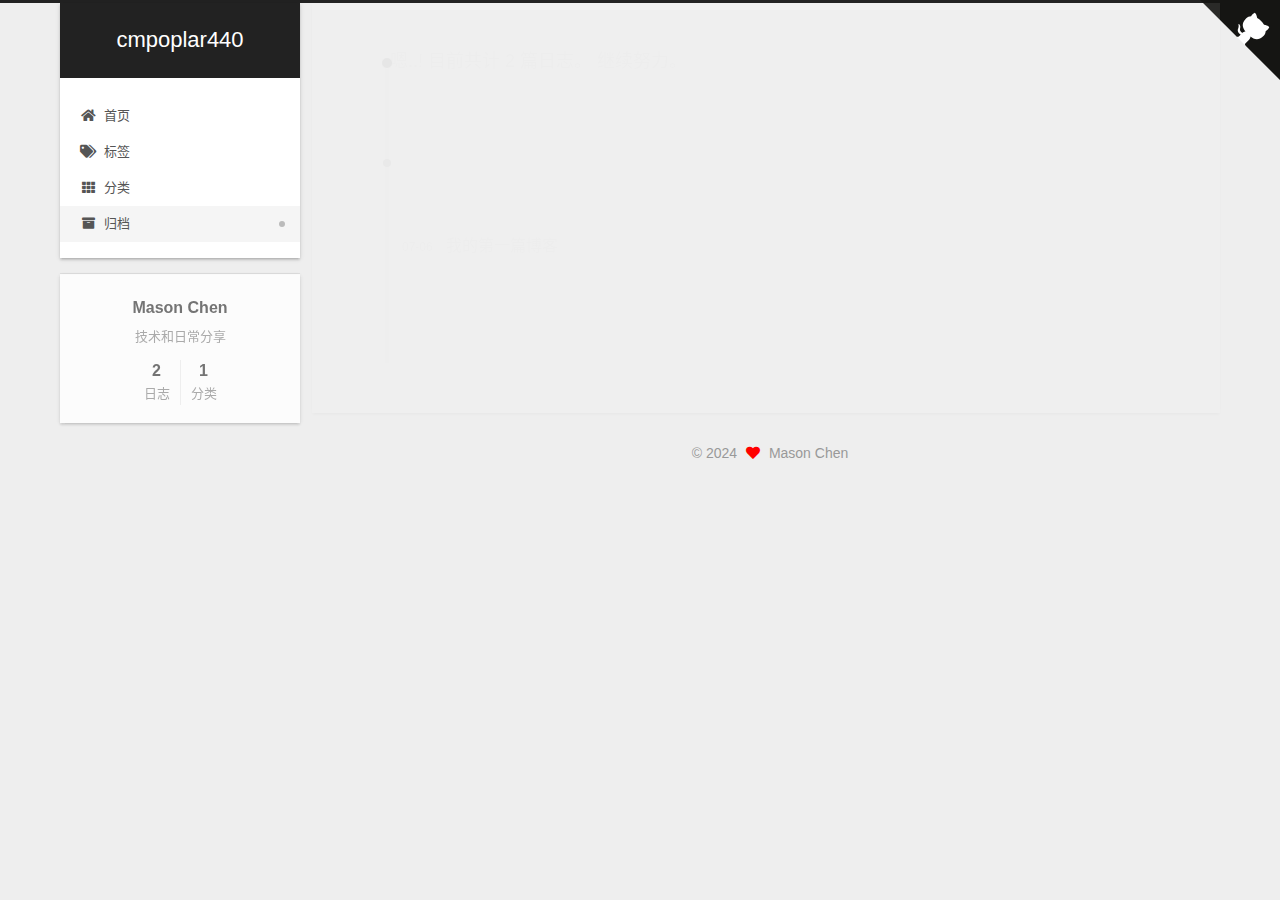
==== commit 1e72d8ef: "Site updated: 2024-07-06 16:19:04" ====
--- a/archives/index.html
+++ b/archives/index.html
@@ -17,17 +17,17 @@
 
 <script id="hexo-configurations">
     var NexT = window.NexT || {};
-    var CONFIG = {"hostname":"example.com","root":"/","scheme":"Gemini","version":"7.8.0","exturl":false,"sidebar":{"position":"left","display":"post","padding":18,"offset":12,"onmobile":false},"copycode":{"enable":false,"show_result":false,"style":null},"back2top":{"enable":true,"sidebar":false,"scrollpercent":false},"bookmark":{"enable":false,"color":"#222","save":"auto"},"fancybox":false,"mediumzoom":false,"lazyload":false,"pangu":false,"comments":{"style":"tabs","active":null,"storage":true,"lazyload":false,"nav":null},"algolia":{"hits":{"per_page":10},"labels":{"input_placeholder":"Search for Posts","hits_empty":"We didn't find any results for the search: ${query}","hits_stats":"${hits} results found in ${time} ms"}},"localsearch":{"enable":false,"trigger":"auto","top_n_per_article":1,"unescape":false,"preload":false},"motion":{"enable":true,"async":false,"transition":{"post_block":"fadeIn","post_header":"slideDownIn","post_body":"slideDownIn","coll_header":"slideLeftIn","sidebar":"slideUpIn"}}};
+    var CONFIG = {"hostname":"example.com","root":"/","scheme":"Gemini","version":"7.8.0","exturl":false,"sidebar":{"position":"left","display":"post","padding":18,"offset":12,"onmobile":false},"copycode":{"enable":false,"show_result":false,"style":null},"back2top":{"enable":true,"sidebar":false,"scrollpercent":true},"bookmark":{"enable":false,"color":"#222","save":"auto"},"fancybox":false,"mediumzoom":false,"lazyload":false,"pangu":false,"comments":{"style":"tabs","active":null,"storage":true,"lazyload":false,"nav":null},"algolia":{"hits":{"per_page":10},"labels":{"input_placeholder":"Search for Posts","hits_empty":"We didn't find any results for the search: ${query}","hits_stats":"${hits} results found in ${time} ms"}},"localsearch":{"enable":false,"trigger":"auto","top_n_per_article":1,"unescape":false,"preload":false},"motion":{"enable":true,"async":false,"transition":{"post_block":"fadeIn","post_header":"slideDownIn","post_body":"slideDownIn","coll_header":"slideLeftIn","sidebar":"slideUpIn"}}};
   </script>
 
-  <meta name="description" content="test">
+  <meta name="description" content="技术和日常分享">
 <meta property="og:type" content="website">
-<meta property="og:title" content="Hexo">
+<meta property="og:title" content="cmpoplar440">
 <meta property="og:url" content="http://example.com/archives/index.html">
-<meta property="og:site_name" content="Hexo">
-<meta property="og:description" content="test">
+<meta property="og:site_name" content="cmpoplar440">
+<meta property="og:description" content="技术和日常分享">
 <meta property="og:locale" content="zh_CN">
-<meta property="article:author" content="John Doe">
+<meta property="article:author" content="Mason Chen">
 <meta name="twitter:card" content="summary">
 
 <link rel="canonical" href="http://example.com/archives/">
@@ -43,7 +43,7 @@
   };
 </script>
 
-  <title>归档 | Hexo</title>
+  <title>归档 | cmpoplar440</title>
   
 
 
@@ -94,7 +94,7 @@
 
     <a href="/" class="brand" rel="start">
       <span class="logo-line-before"><i></i></span>
-      <h1 class="site-title">Hexo</h1>
+      <h1 class="site-title">cmpoplar440</h1>
       <span class="logo-line-after"><i></i></span>
     </a>
   </div>
@@ -115,6 +115,16 @@
     <a href="/" rel="section"><i class="fa fa-home fa-fw"></i>首页</a>
 
   </li>
+        <li class="menu-item menu-item-tags">
+
+    <a href="/tags/" rel="section"><i class="fa fa-tags fa-fw"></i>标签</a>
+
+  </li>
+        <li class="menu-item menu-item-categories">
+
+    <a href="/categories/" rel="section"><i class="fa fa-th fa-fw"></i>分类</a>
+
+  </li>
         <li class="menu-item menu-item-archives">
 
     <a href="/archives/" rel="section"><i class="fa fa-archive fa-fw"></i>归档</a>
@@ -128,6 +138,42 @@
 
 </div>
     </header>
+
+    <a target="_blank" rel="noopener" href="https://github.com/cmpoplar440" class="github-corner" aria-label="View source on GitHub">
+        <svg width="80" height="80" viewBox="0 0 250 250"
+            style="fill:#151513; color:#fff; position: absolute; top: 0; border: 0; right: 0;" aria-hidden="true">
+            <path d="M0,0 L115,115 L130,115 L142,142 L250,250 L250,0 Z"></path>
+            <path d="M128.3,109.0 C113.8,99.7 119.0,89.6 119.0,89.6 C122.0,82.7 120.5,78.6 120.5,78.6 C119.2,72.0 123.4,76.3 123.4,76.3 C127.3,80.9 125.5,87.3 125.5,87.3 C122.9,97.6 130.6,101.9 134.4,103.2"
+                  fill="currentColor" style="transform-origin: 130px 106px;" class="octo-arm"></path>
+            <path d="M115.0,115.0 C114.9,115.1 118.7,116.5 119.8,115.4 L133.7,101.6 C136.9,99.2 139.9,98.4 142.2,98.6 C133.8,88.0 127.5,74.4 143.8,58.0 C148.5,53.4 154.0,51.2 159.7,51.0 C160.3,49.4 163.2,43.6 171.4,40.1 C171.4,40.1 176.1,42.5 178.8,56.2 C183.1,58.6 187.2,61.8 190.9,65.4 C194.5,69.0 197.7,73.2 200.1,77.6 C213.8,80.2 216.3,84.9 216.3,84.9 C212.7,93.1 206.9,96.0 205.4,96.6 C205.1,102.4 203.0,107.8 198.3,112.5 C181.9,128.9 168.3,122.5 157.7,114.1 C157.9,116.9 156.7,120.9 152.7,124.9 L141.0,136.5 C139.8,137.7 141.6,141.9 141.8,141.8 Z"
+                  fill="currentColor" class="octo-body"></path>
+        </svg>
+    </a>
+    <style>.github-corner:hover .octo-arm {
+        animation: octocat-wave 560ms ease-in-out
+    }
+
+    @keyframes octocat-wave {
+        0%, 100% {
+            transform: rotate(0)
+        }
+        20%, 60% {
+            transform: rotate(-25deg)
+        }
+        40%, 80% {
+            transform: rotate(10deg)
+        }
+    }
+
+    @media (max-width: 500px) {
+        .github-corner:hover .octo-arm {
+            animation: none
+        }
+
+        .github-corner .octo-arm {
+            animation: octocat-wave 560ms ease-in-out
+        }
+    }</style>
 
     
   <div class="back-to-top">
@@ -150,7 +196,7 @@
   <div class="post-block">
     <div class="posts-collapse">
       <div class="collection-title">
-        <span class="collection-header">嗯..! 目前共计 3 篇日志。 继续努力。</span>
+        <span class="collection-header">嗯..! 目前共计 2 篇日志。 继续努力。</span>
       </div>
 
       
@@ -163,35 +209,15 @@
 
       <div class="post-meta">
         <time itemprop="dateCreated"
-              datetime="2024-07-06T00:46:09+08:00"
+              datetime="2024-07-06T15:20:57+08:00"
               content="2024-07-06">
           07-06
         </time>
       </div>
 
       <div class="post-title">
-          <a class="post-title-link" href="/2024/07/06/sdfsf/" itemprop="url">
-            <span itemprop="name">sdfsf</span>
-          </a>
-      </div>
-
-    </header>
-  </article>
-
-  <article itemscope itemtype="http://schema.org/Article">
-    <header class="post-header">
-
-      <div class="post-meta">
-        <time itemprop="dateCreated"
-              datetime="2024-07-06T00:42:40+08:00"
-              content="2024-07-06">
-          07-06
-        </time>
-      </div>
-
-      <div class="post-title">
-          <a class="post-title-link" href="/2024/07/06/sdf/" itemprop="url">
-            <span itemprop="name">sdf</span>
+          <a class="post-title-link" href="/2024/07/06/%E6%88%91%E7%9A%84%E7%AC%AC%E4%B8%80%E7%AF%87%E5%8D%9A%E5%AE%A2/" itemprop="url">
+            <span itemprop="name">我的第一篇博客</span>
           </a>
       </div>
 
@@ -282,17 +308,23 @@
 
       <div class="site-overview-wrap sidebar-panel">
         <div class="site-author motion-element" itemprop="author" itemscope itemtype="http://schema.org/Person">
-  <p class="site-author-name" itemprop="name">John Doe</p>
-  <div class="site-description" itemprop="description">test</div>
+  <p class="site-author-name" itemprop="name">Mason Chen</p>
+  <div class="site-description" itemprop="description">技术和日常分享</div>
 </div>
 <div class="site-state-wrap motion-element">
   <nav class="site-state">
       <div class="site-state-item site-state-posts">
           <a href="/archives/">
         
-          <span class="site-state-item-count">3</span>
+          <span class="site-state-item-count">2</span>
           <span class="site-state-item-name">日志</span>
         </a>
+      </div>
+      <div class="site-state-item site-state-categories">
+            <a href="/categories/">
+          
+        <span class="site-state-item-count">1</span>
+        <span class="site-state-item-name">分类</span></a>
       </div>
   </nav>
 </div>
@@ -322,10 +354,12 @@
   <span class="with-love">
     <i class="fa fa-heart"></i>
   </span>
-  <span class="author" itemprop="copyrightHolder">John Doe</span>
+  <span class="author" itemprop="copyrightHolder">Mason Chen</span>
 </div>
+
+<!--
   <div class="powered-by">由 <a href="https://hexo.io/" class="theme-link" rel="noopener" target="_blank">Hexo</a> & <a href="https://theme-next.org/" class="theme-link" rel="noopener" target="_blank">NexT.Gemini</a> 强力驱动
-  </div>
+  </div>-->
 
         
 
--- a/css/main.css
+++ b/css/main.css
@@ -1168,7 +1168,7 @@
 }
 .links-of-author a::before,
 .links-of-author span.exturl::before {
-  background: #951153;
+  background: #00bbe8;
   border-radius: 50%;
   content: ' ';
   display: inline-block;
@@ -1494,10 +1494,7 @@
   position: fixed;
   transition-property: bottom;
   z-index: 1300;
-  width: 24px;
-}
-.back-to-top span {
-  display: none;
+  width: initial;
 }
 .back-to-top:hover {
   color: #fc6423;
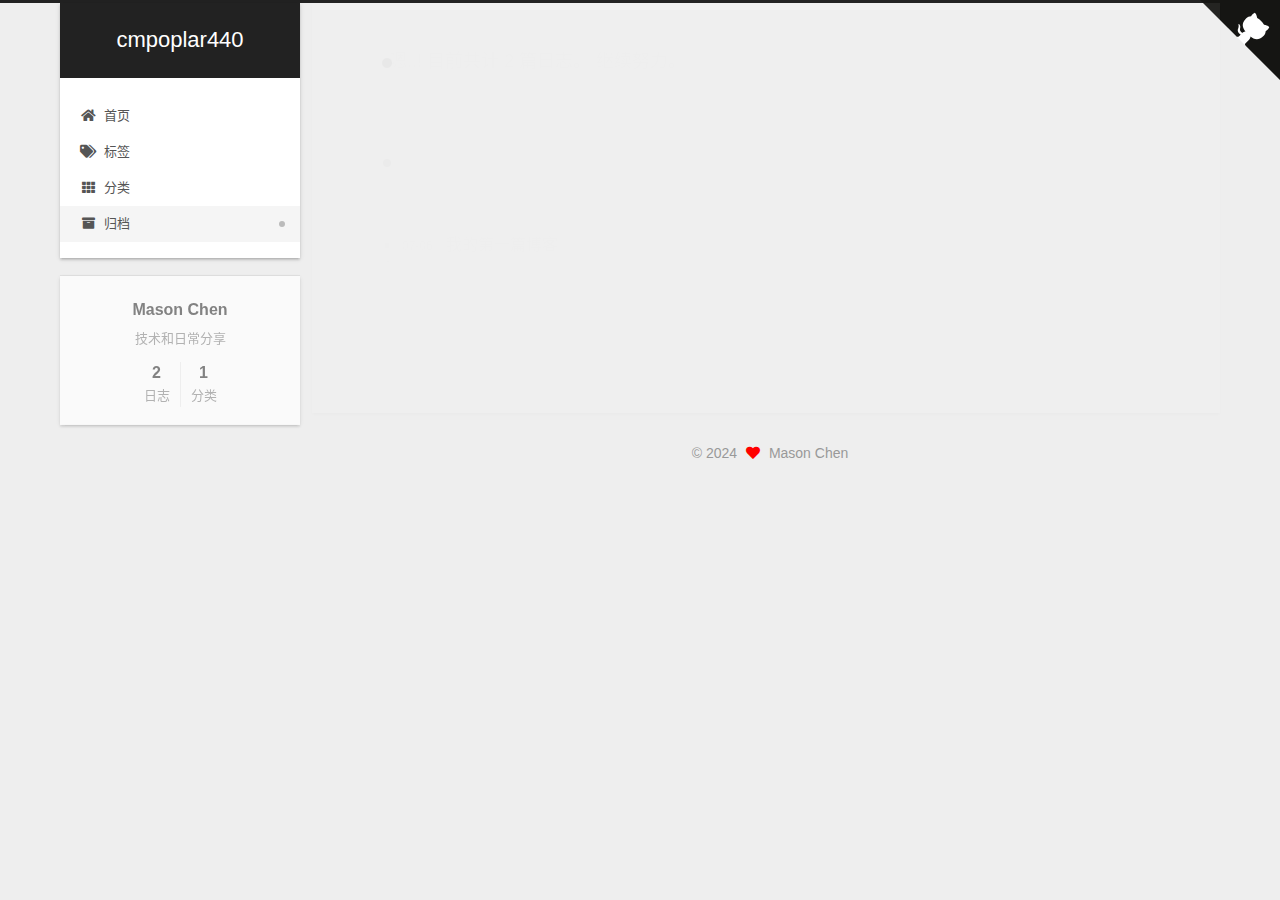
==== commit 5db182ab: "Site updated: 2024-07-06 16:26:57" ====
--- a/archives/index.html
+++ b/archives/index.html
@@ -362,6 +362,9 @@
   </div>-->
 
         
+<div class="busuanzi-count">
+  <script async src="https://busuanzi.ibruce.info/busuanzi/2.3/busuanzi.pure.mini.js"></script>
+</div>
 
 
 
--- a/css/main.css
+++ b/css/main.css
@@ -1168,7 +1168,7 @@
 }
 .links-of-author a::before,
 .links-of-author span.exturl::before {
-  background: #00bbe8;
+  background: #ffabff;
   border-radius: 50%;
   content: ' ';
   display: inline-block;
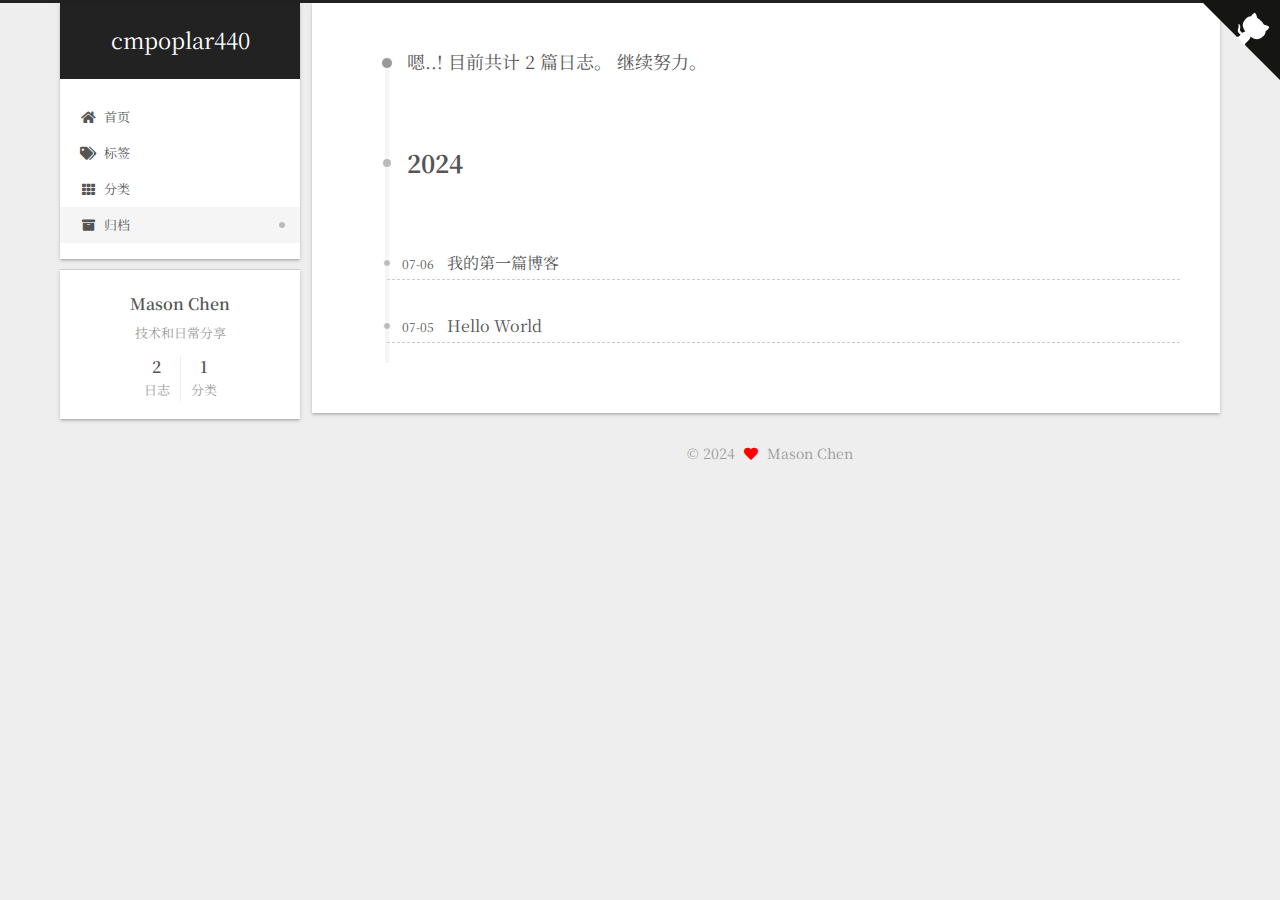
==== commit 41f9eccf: "Site updated: 2024-07-06 17:28:00" ====
--- a/archives/index.html
+++ b/archives/index.html
@@ -12,7 +12,7 @@
 
 <link rel="stylesheet" href="/css/main.css">
 
-
+<link rel="stylesheet" href="//fonts.googleapis.com/css?family=Noto Serif SC:300,300italic,400,400italic,700,700italic&display=swap&subset=latin,latin-ext">
 <link rel="stylesheet" href="/lib/font-awesome/css/all.min.css">
 
 <script id="hexo-configurations">
--- a/css/main.css
+++ b/css/main.css
@@ -177,7 +177,7 @@
 body {
   background: var(--body-bg-color);
   color: var(--text-color);
-  font-family: 'Lato', "PingFang SC", "Microsoft YaHei", sans-serif;
+  font-family: 'Noto Serif SC', "PingFang SC", "Microsoft YaHei", sans-serif;
   font-size: 1em;
   line-height: 2;
 }
@@ -193,7 +193,7 @@
 h4,
 h5,
 h6 {
-  font-family: 'Lato', "PingFang SC", "Microsoft YaHei", sans-serif;
+  font-family: 'Noto Serif SC', "PingFang SC", "Microsoft YaHei", sans-serif;
   font-weight: bold;
   line-height: 1.5;
   margin: 20px 0 15px;
@@ -985,7 +985,7 @@
   color: var(--brand-hover-color);
 }
 .site-title {
-  font-family: 'Lato', "PingFang SC", "Microsoft YaHei", sans-serif;
+  font-family: 'Noto Serif SC', "PingFang SC", "Microsoft YaHei", sans-serif;
   font-size: 1.375em;
   font-weight: normal;
   margin: 0;
@@ -1168,7 +1168,7 @@
 }
 .links-of-author a::before,
 .links-of-author span.exturl::before {
-  background: #ffabff;
+  background: #14ff00;
   border-radius: 50%;
   content: ' ';
   display: inline-block;
@@ -1509,7 +1509,7 @@
   }
 }
 .post-body {
-  font-family: 'Lato', "PingFang SC", "Microsoft YaHei", sans-serif;
+  font-family: 'Noto Serif SC', "PingFang SC", "Microsoft YaHei", sans-serif;
   overflow-wrap: break-word;
   word-wrap: break-word;
 }
@@ -1807,7 +1807,7 @@
 }
 .posts-expand .post-meta {
   color: #999;
-  font-family: 'Lato', "PingFang SC", "Microsoft YaHei", sans-serif;
+  font-family: 'Noto Serif SC', "PingFang SC", "Microsoft YaHei", sans-serif;
   font-size: 0.75em;
   margin: 3px 0 60px 0;
   text-align: center;
